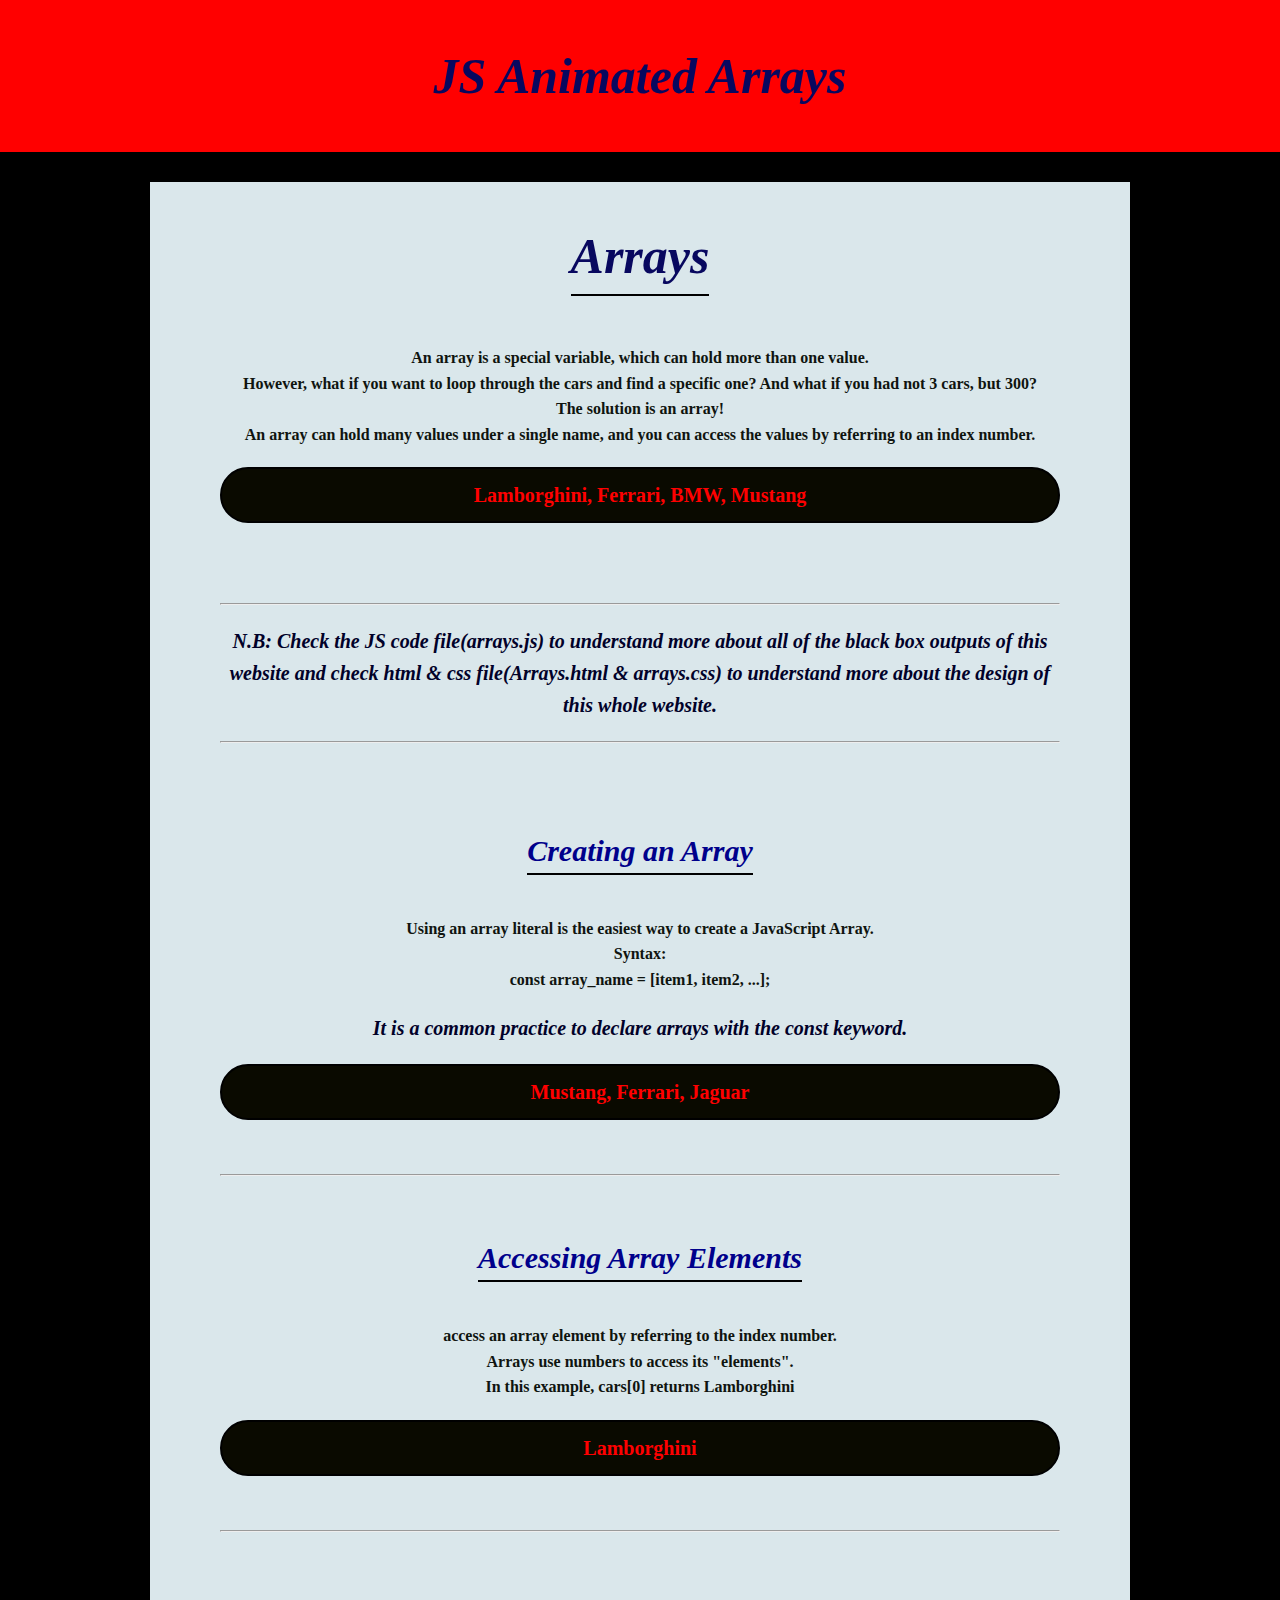
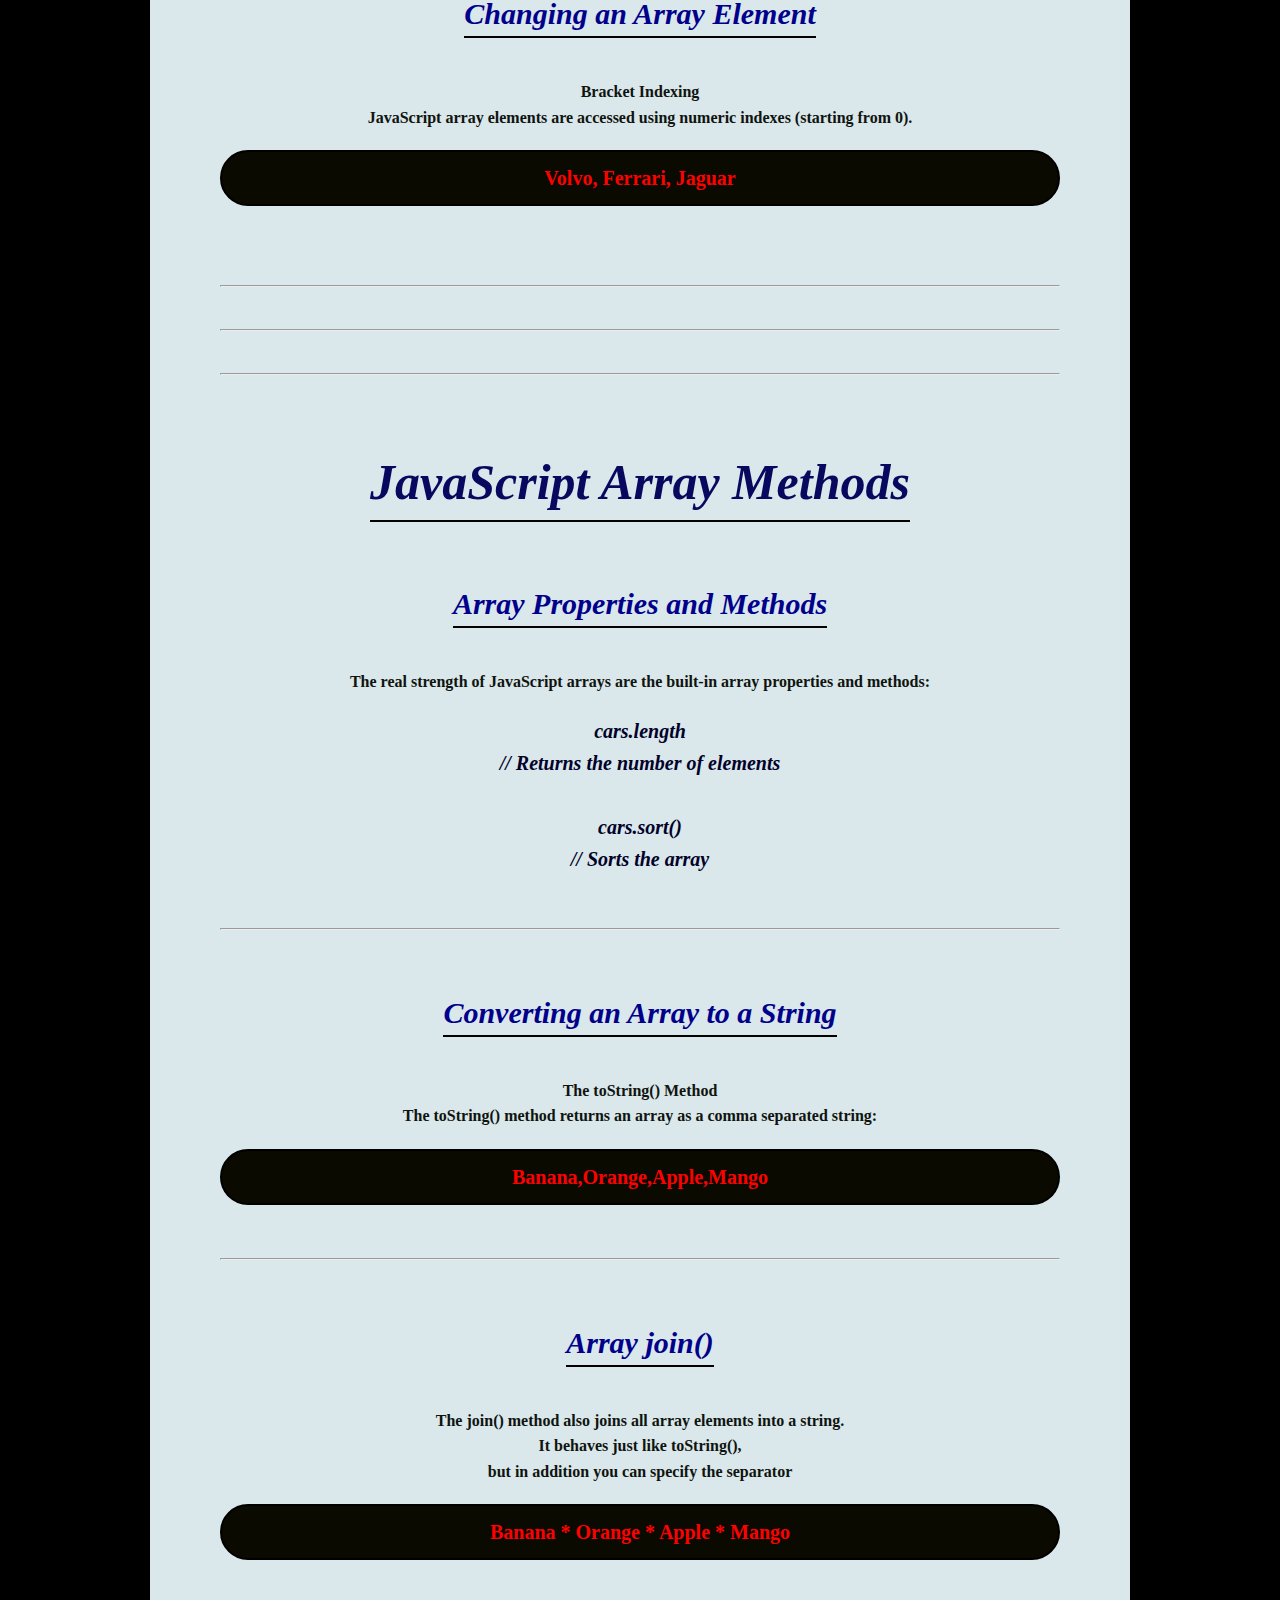
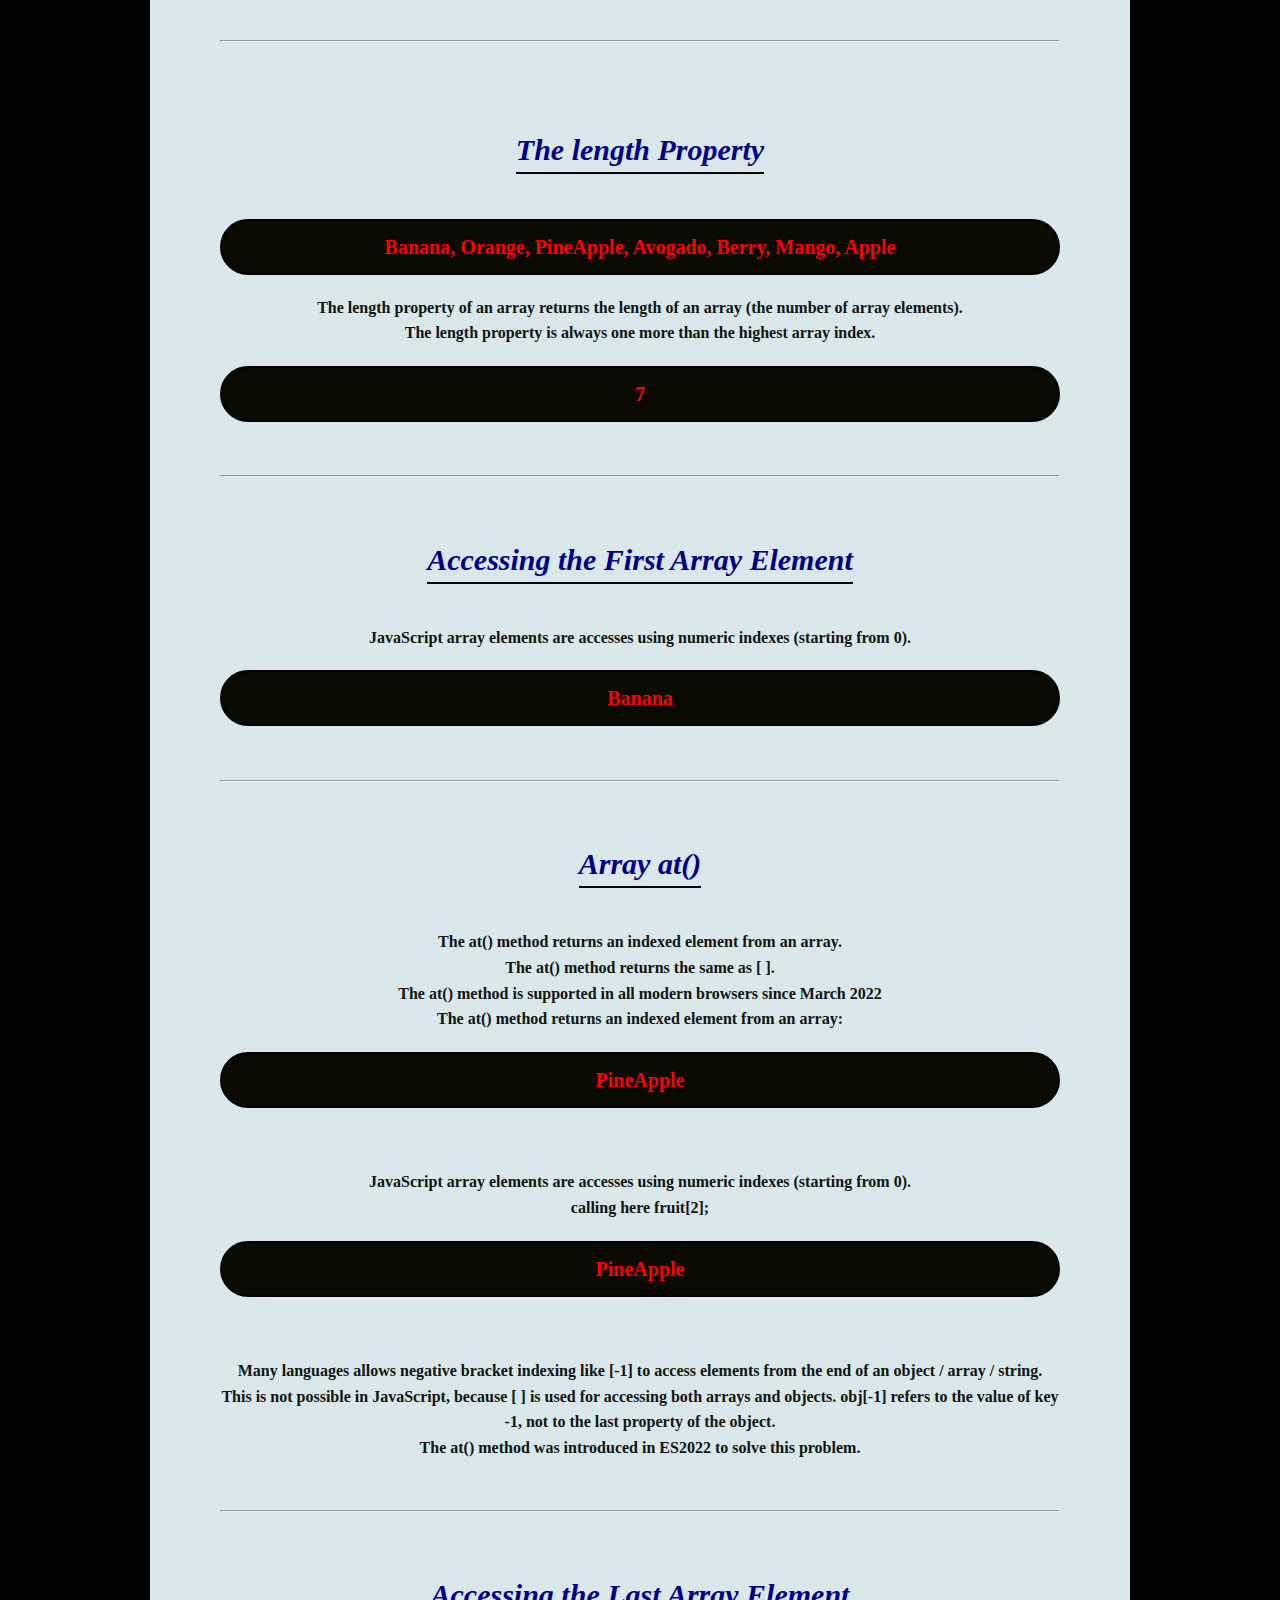
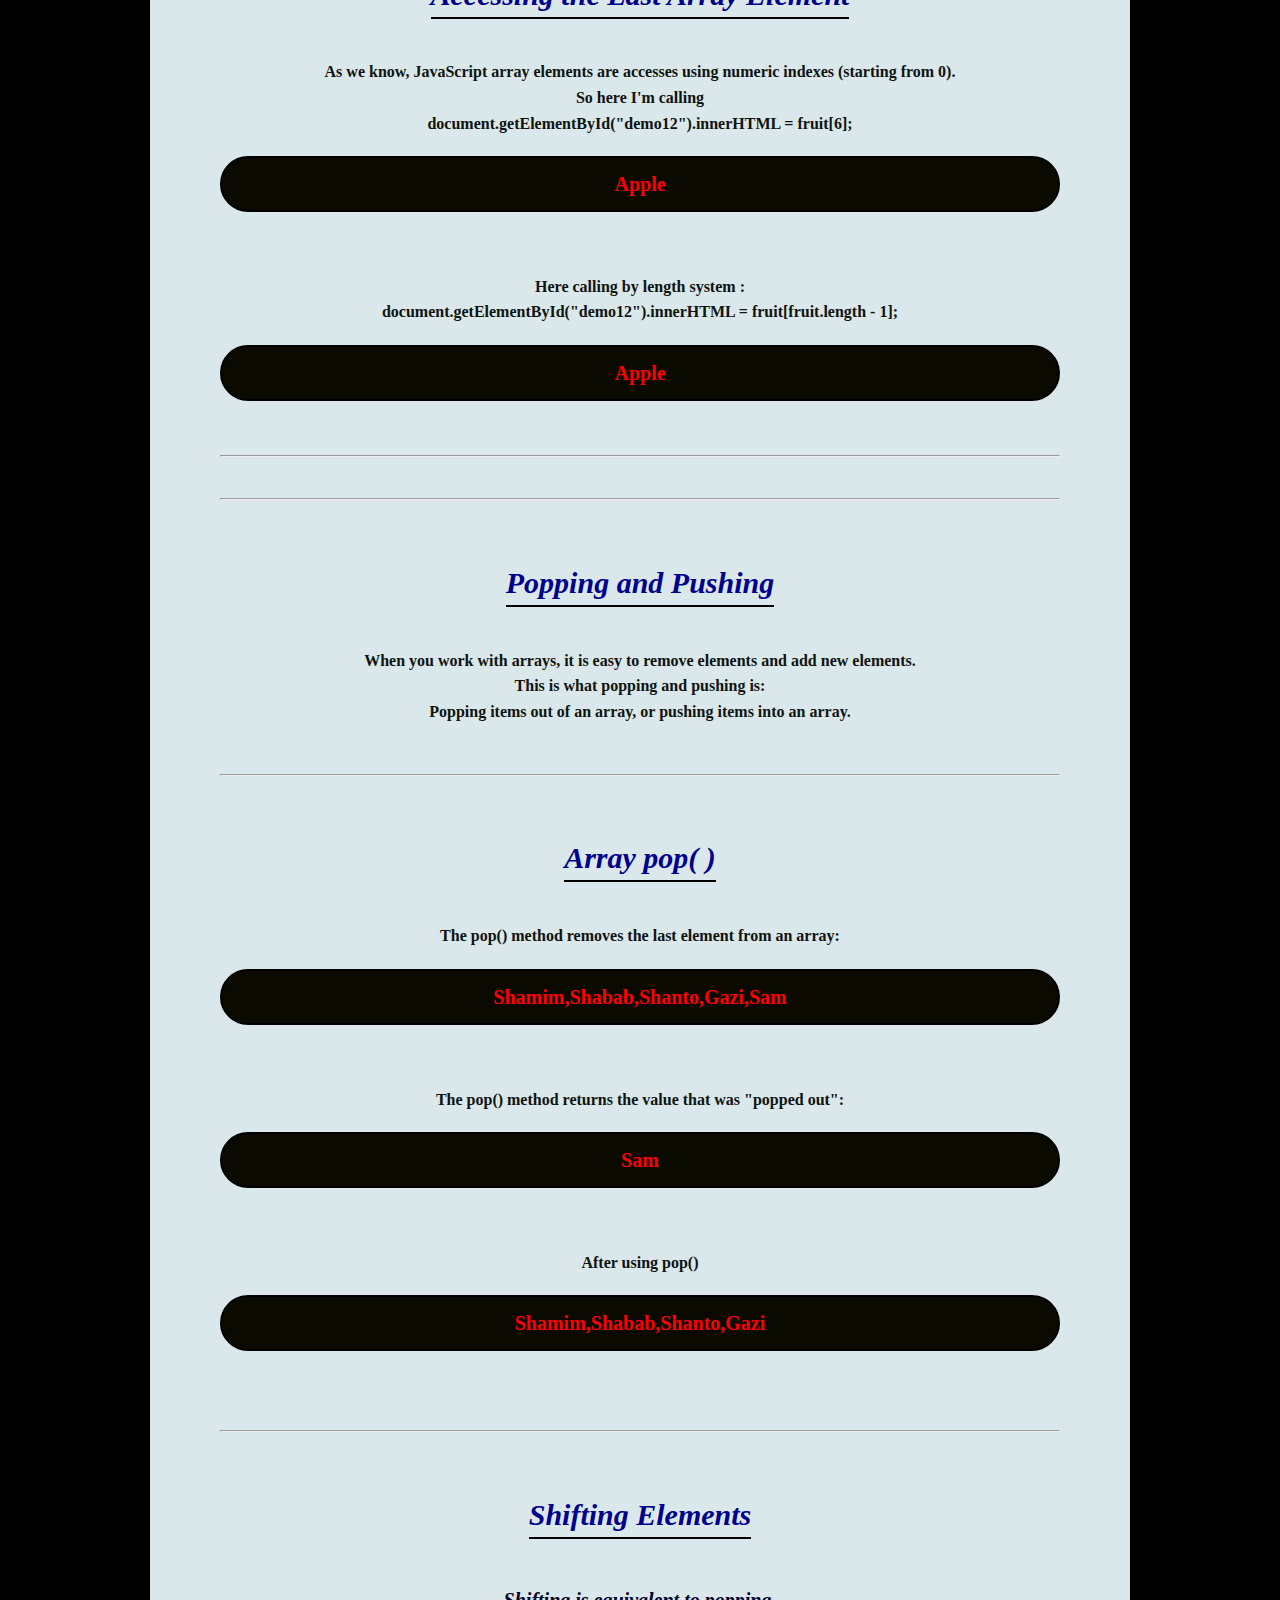
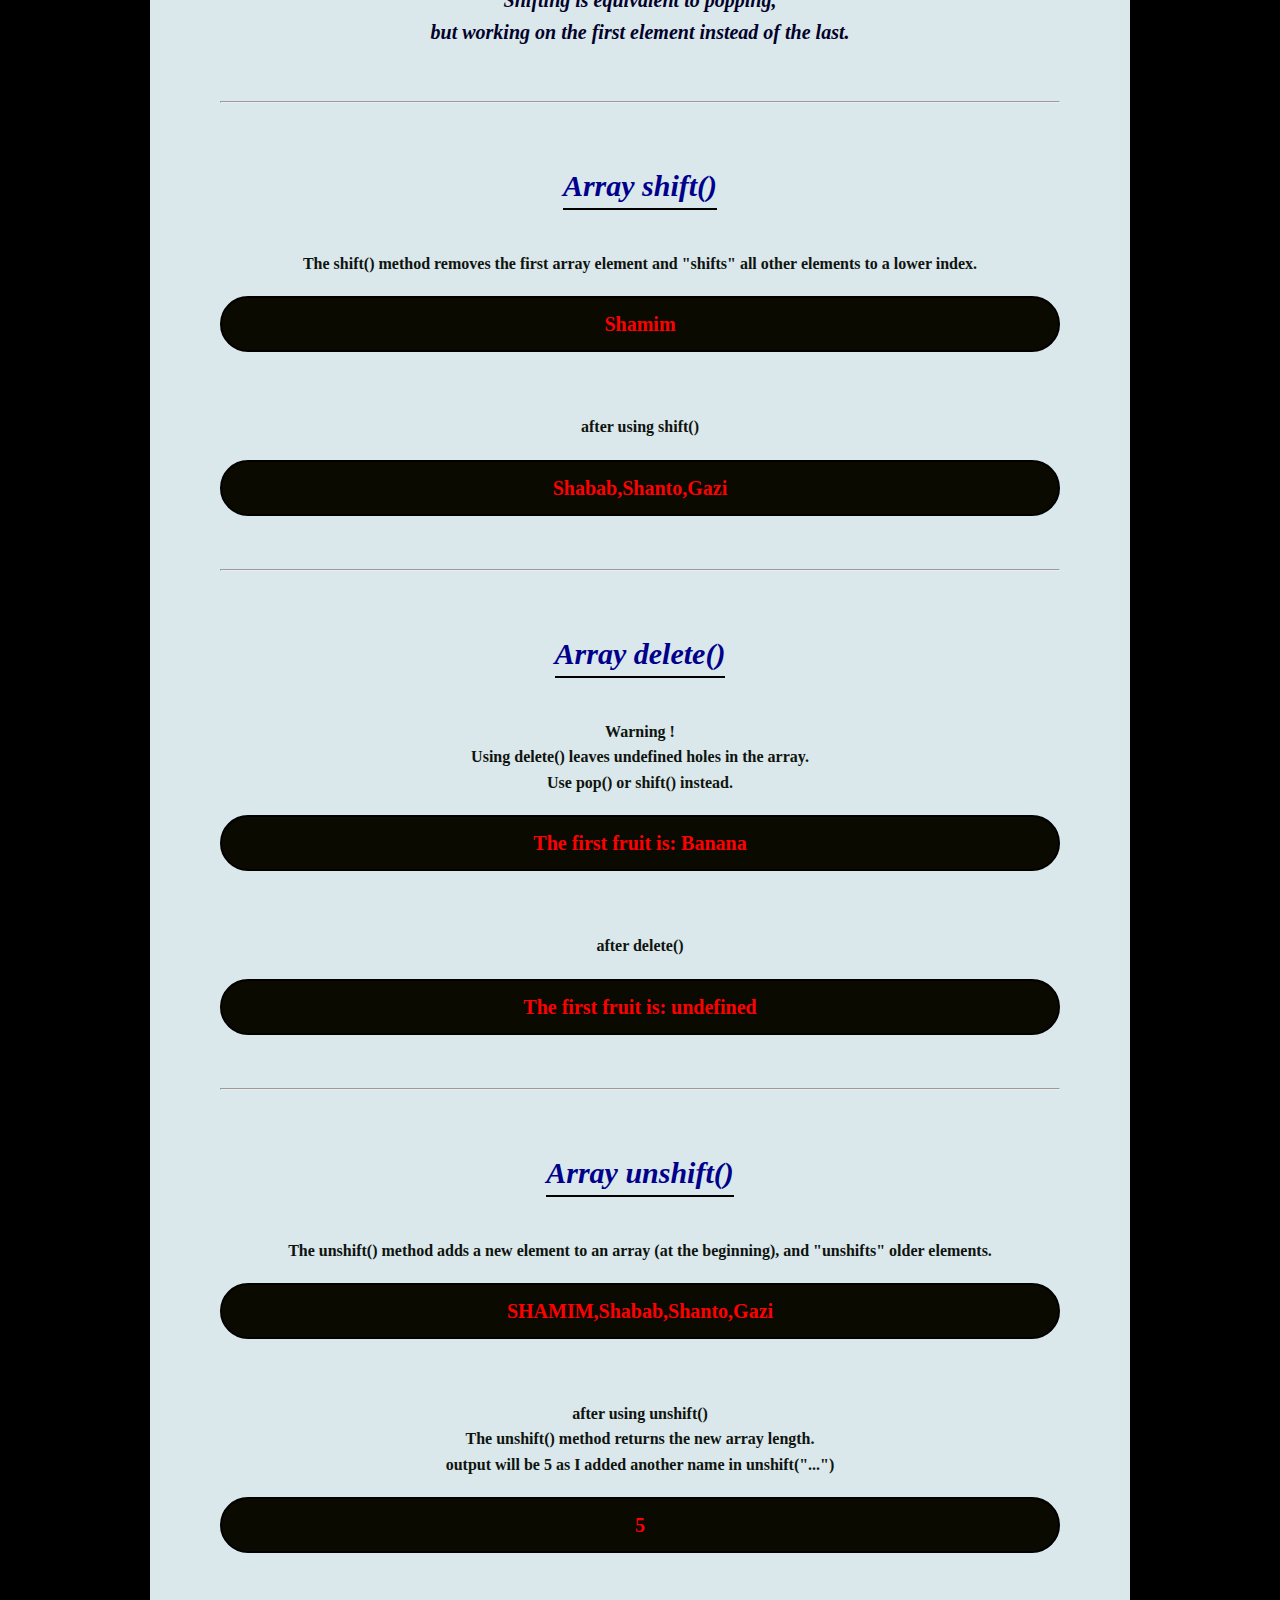
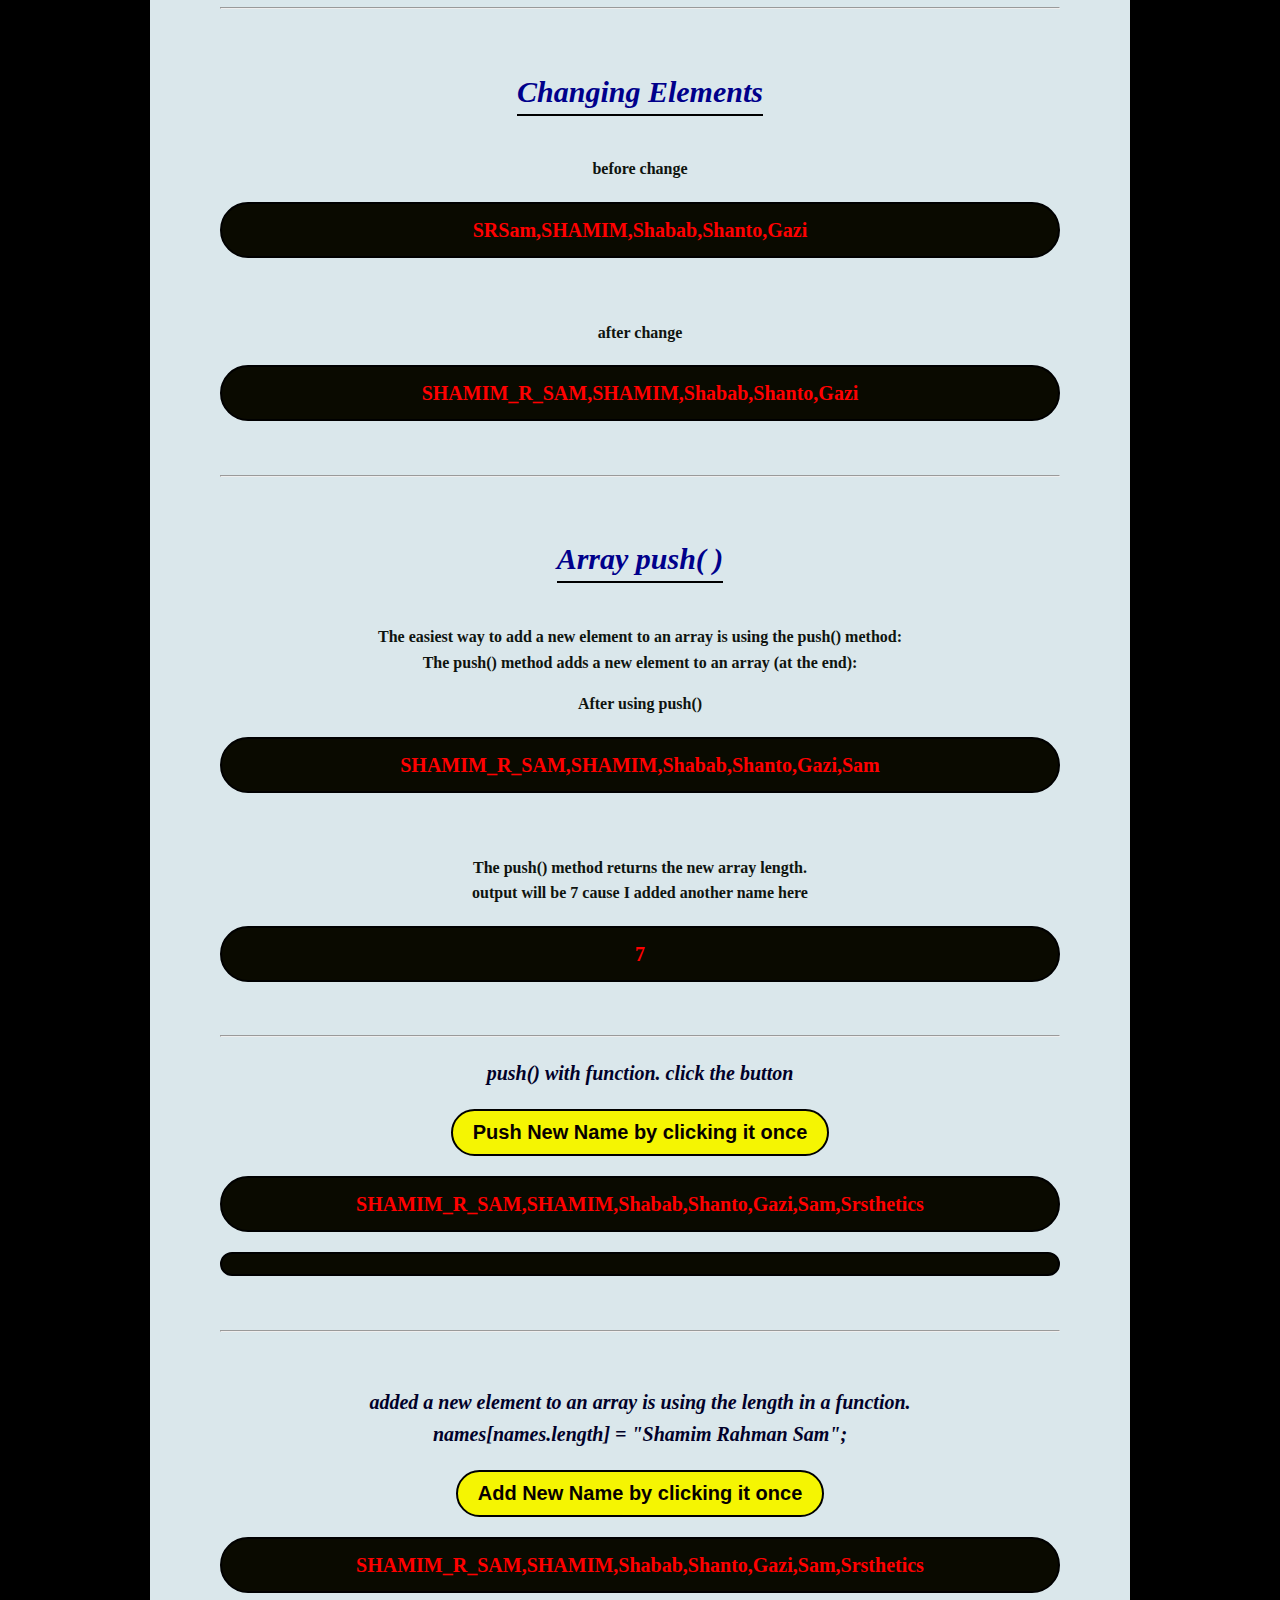
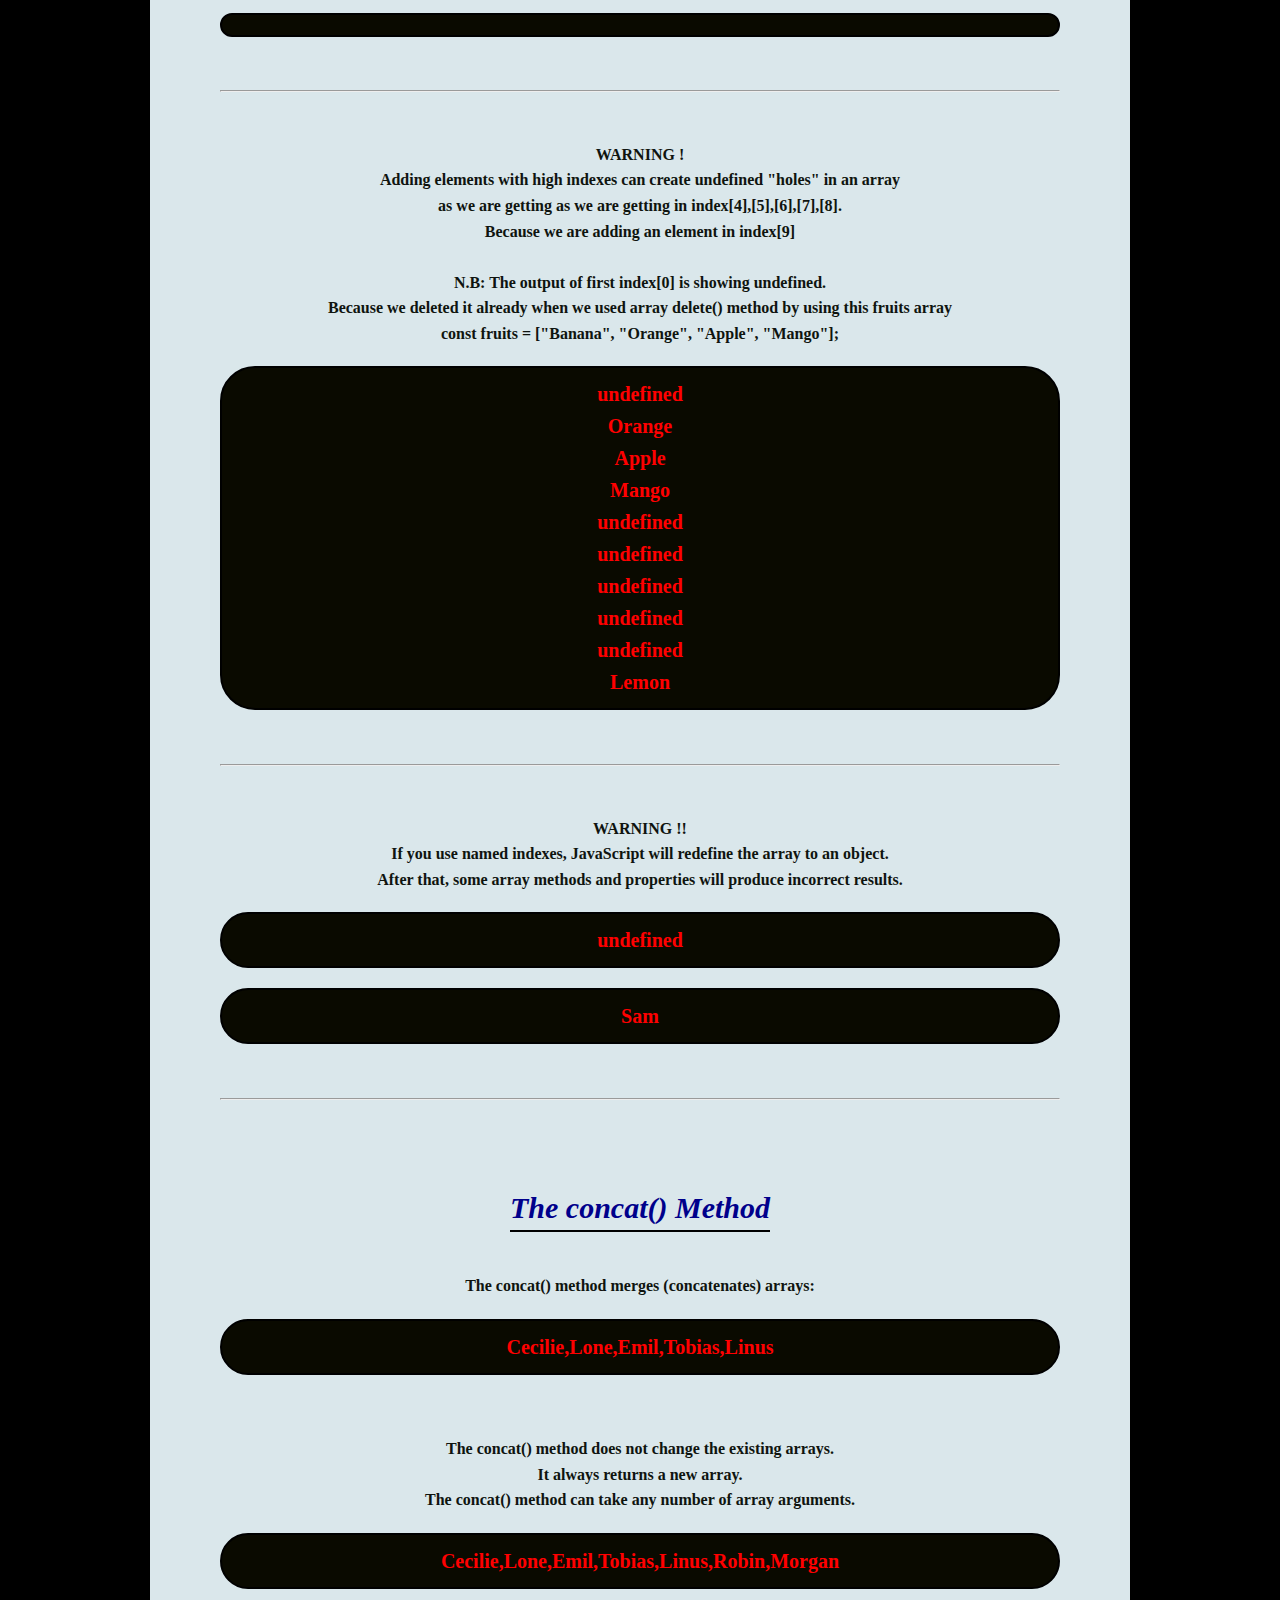
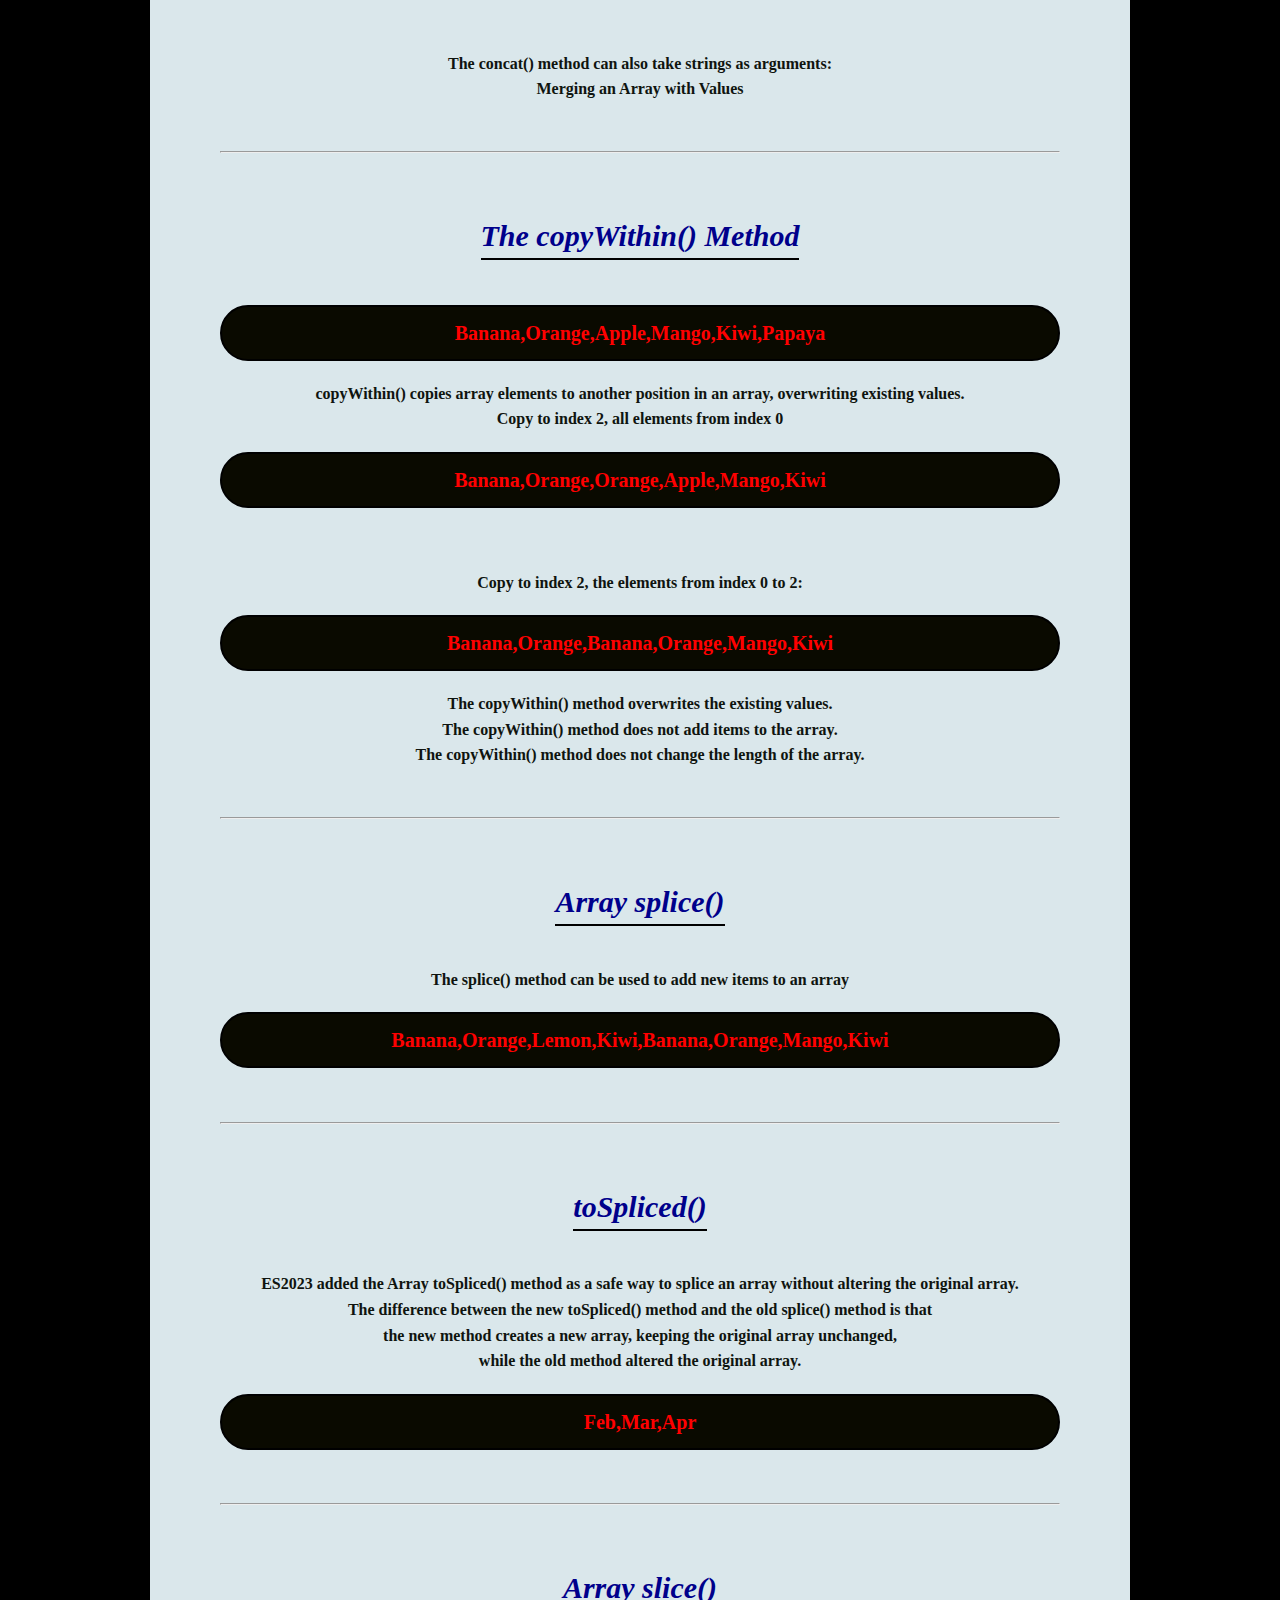
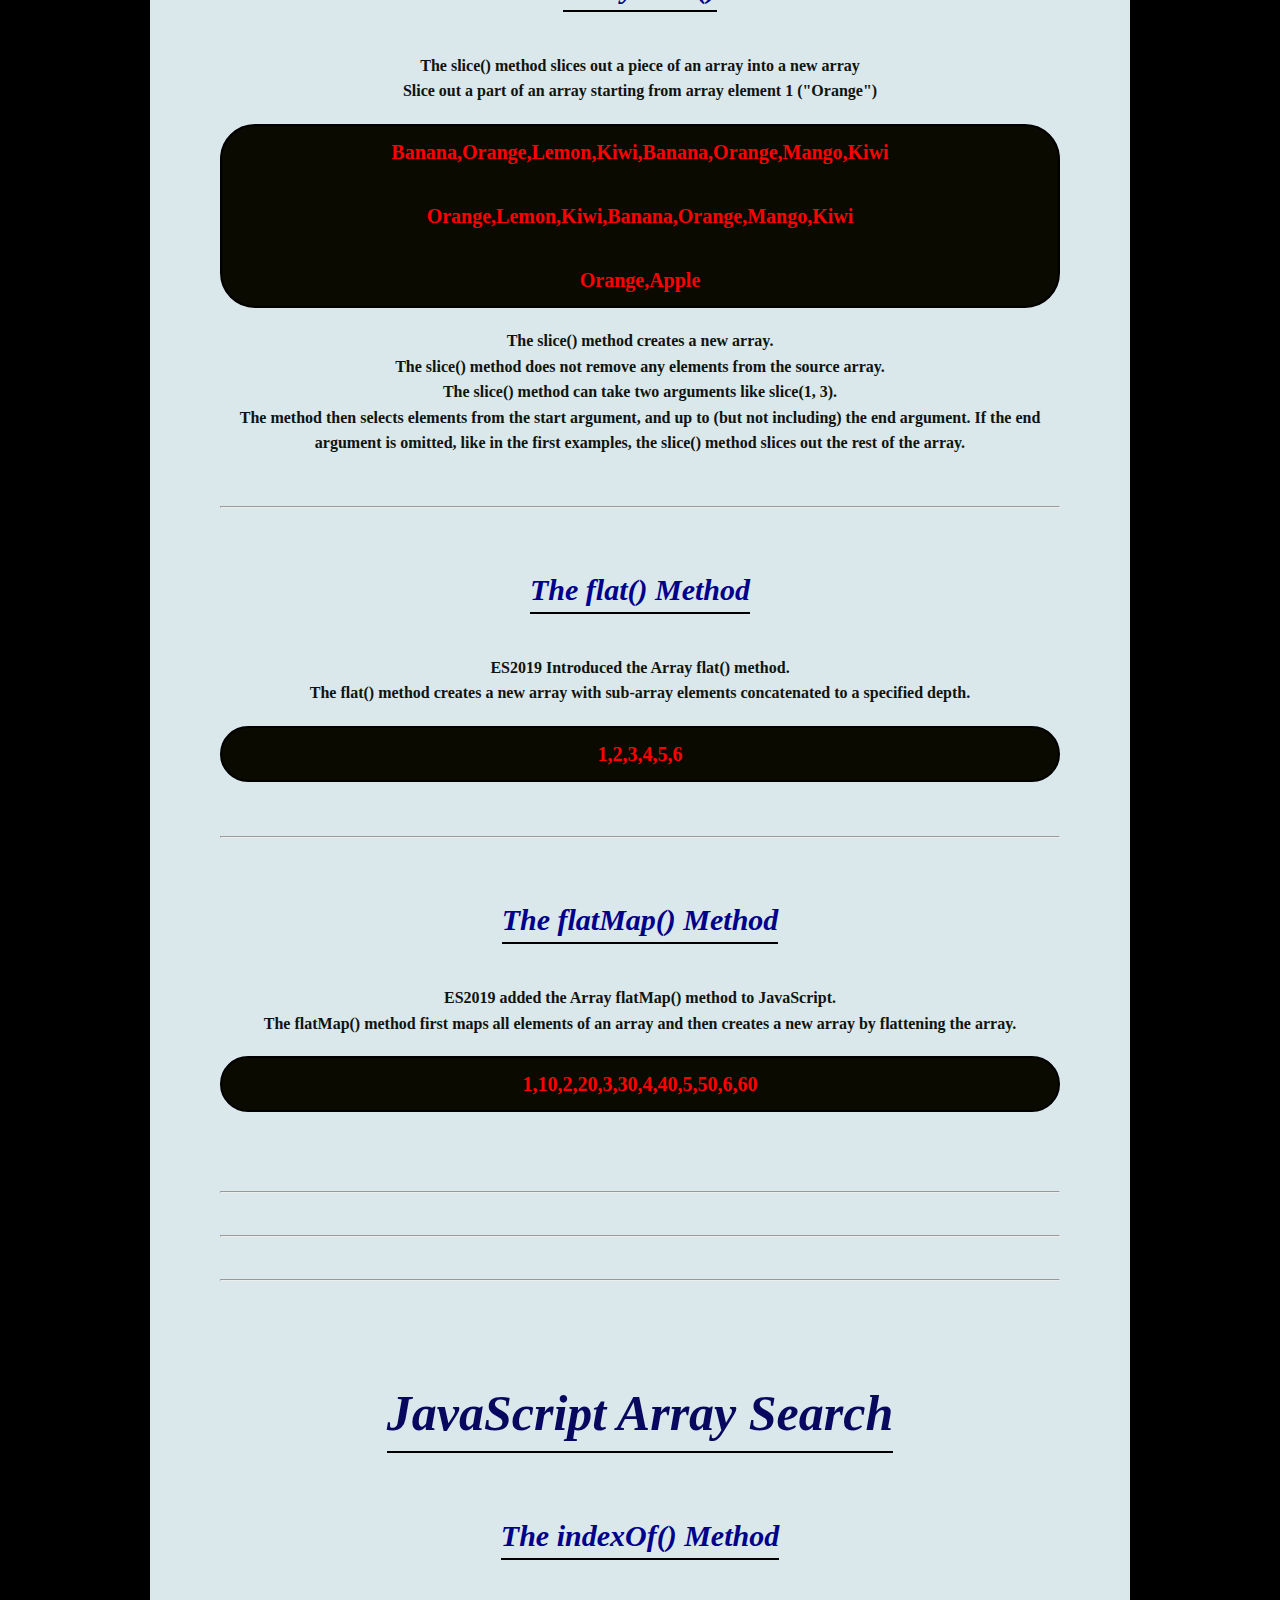
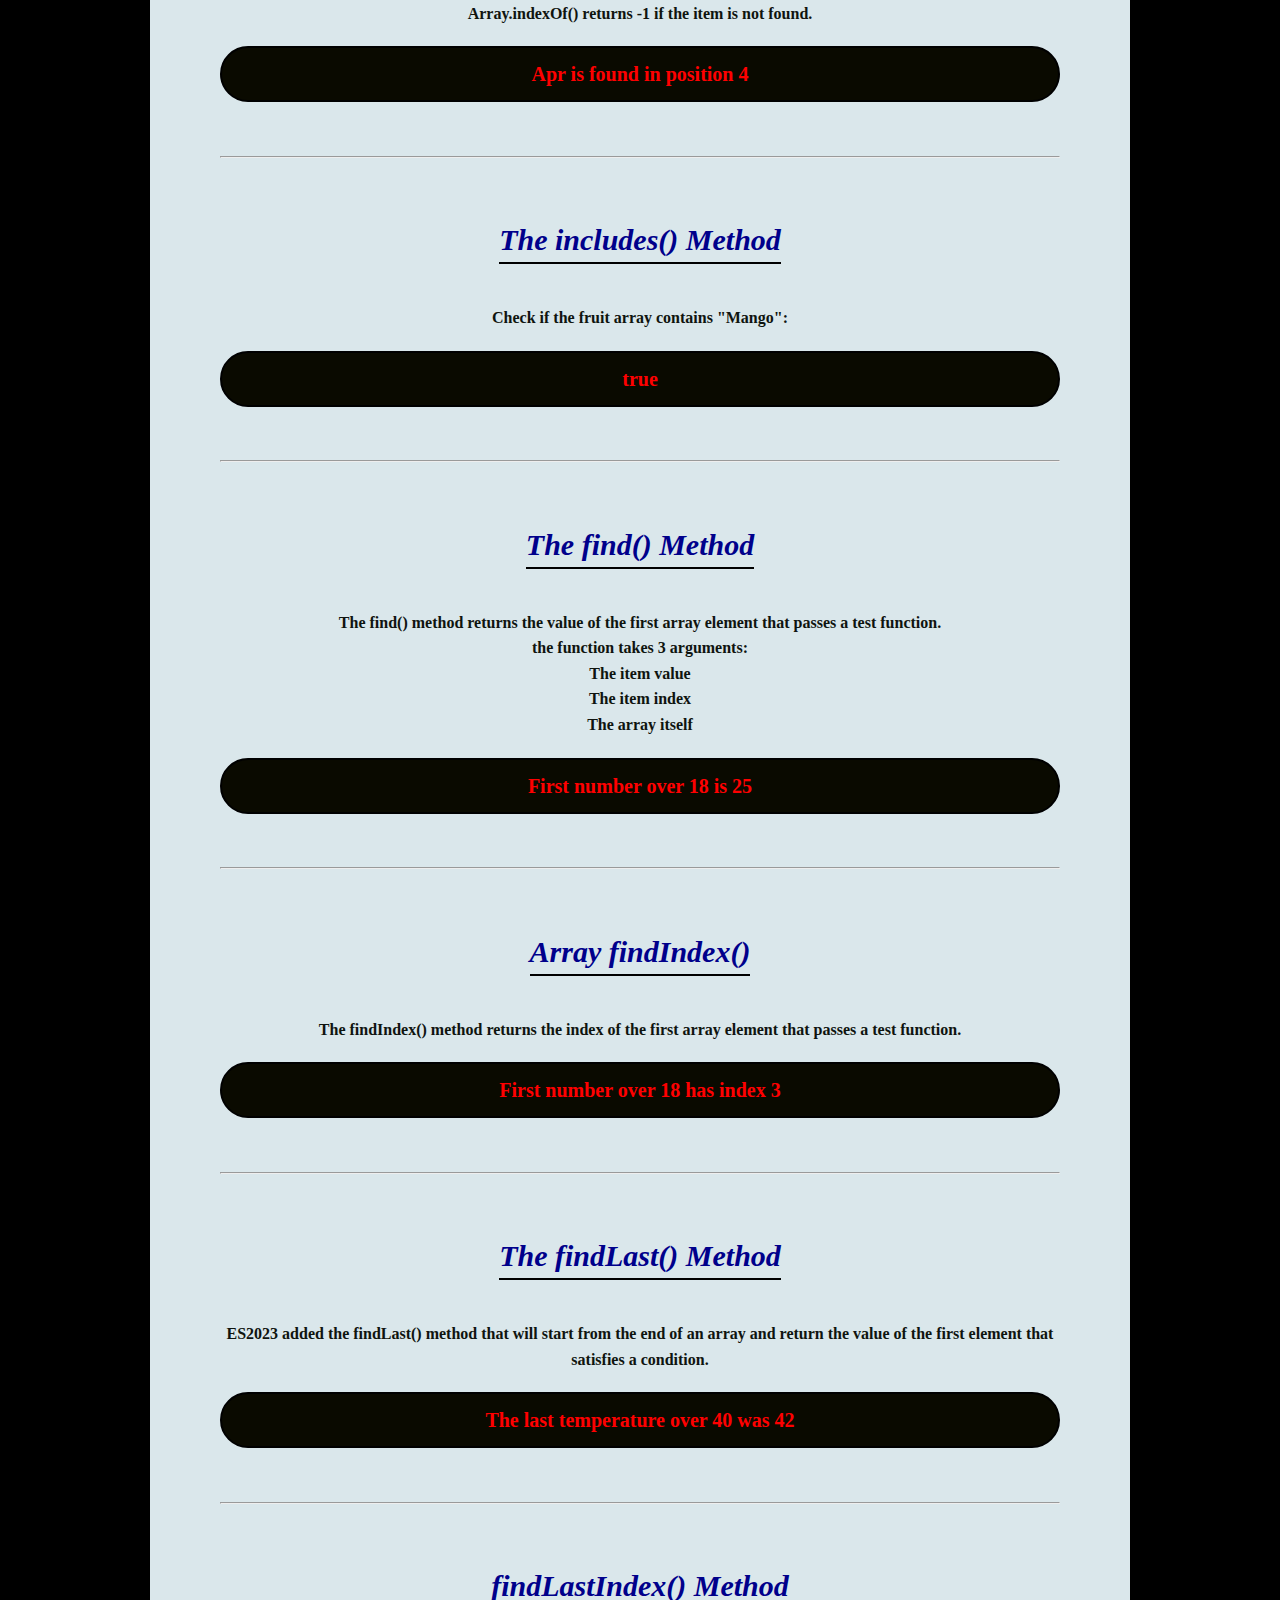
==== arrays.html @ 94547c5e "Animated Arrays." ====
<!DOCTYPE html>
<html lang="en">
  <head>
    <meta charset="UTF-8" />
    <meta name="viewport" content="width=device-width, initial-scale=1.0" />
    <title>JS Animated Arrays by SRS</title>
    <link rel="stylesheet" href="/arrays.css" />
    <script src="/arrays.js" defer></script>
    <!--                        The reason your script might not run 
                                without the defer attribute 
                                is due to the way the browser processes HTML and JavaScript. 
                                When the browser encounters a <script> tag, 
                                it pauses the parsing of the HTML to fetch and execute the script. 
                                If the script tries to access elements that haven't been parsed yet, 
                                such as document.getElementById("demo1"), it will fail 
                                because those elements don't exist in the DOM at that moment.-->
  </head>
  <body>
    <header>
      <h1>JS Animated Arrays</h1>
    </header>
    <main class="container">
      <h1 class="underline-heading">Arrays</h1>
      <p>
        An array is a special variable, which can hold more than one value.<br />
        However, what if you want to loop through the cars and find a specific
        one? And what if you had not 3 cars, but 300? <br />
        The solution is an array! <br />
        An array can hold many values under a single name, and you can access
        the values by referring to an index number.
      </p>
      <p id="demo1" class="style"></p>
      <br />
      <br />
      <hr />
      <h3>
        <em
          >N.B: Check the JS code file(arrays.js) to understand more about all
          of the black box outputs of this website and check html & css
          file(Arrays.html & arrays.css) to understand more about the design of
          this whole website.
        </em>
      </h3>
      <hr />
      <br />
      <br />

      <h2 class="underline-heading">Creating an Array</h2>
      <p>
        Using an array literal is the easiest way to create a JavaScript
        Array.<br />
        Syntax:<br />
        const array_name = [item1, item2, ...]; <br />
      </p>
      <h3>It is a common practice to declare arrays with the const keyword.</h3>
      <p id="demo2" class="style"></p>

      <br />
      <hr />
      <br />

      <h2 class="underline-heading">Accessing Array Elements</h2>
      <p>
        access an array element by referring to the index number.<br />
        Arrays use numbers to access its "elements".<br />
        In this example, cars[0] returns Lamborghini
      </p>
      <p id="demo4" class="style"></p>

      <br />
      <hr />
      <br />

      <h2 class="underline-heading">Changing an Array Element</h2>
      <p>
        Bracket Indexing<br />
        JavaScript array elements are accessed using numeric indexes (starting
        from 0).
      </p>
      <p id="demo5" class="style"></p>

      <br />
      <br />
      <hr />
      <br />
      <hr />
      <br />
      <hr />
      <br />

      <h1 class="underline-heading">JavaScript Array Methods</h1>
      <br />
      <h2 class="underline-heading">Array Properties and Methods</h2>
      <p>
        The real strength of JavaScript arrays are the built-in array properties
        and methods:
      </p>
      <h3>
        cars.length <br />
        // Returns the number of elements <br />
        <br />
        cars.sort() <br />
        // Sorts the array
      </h3>

      <br />
      <hr />
      <br />

      <h2 class="underline-heading">Converting an Array to a String</h2>
      <p>
        The toString() Method<br />
        The toString() method returns an array as a comma separated string:
      </p>
      <p id="demo6" class="style"></p>

      <br />
      <hr />
      <br />

      <h2 class="underline-heading">Array join()</h2>
      <p>
        The join() method also joins all array elements into a string.
        <br />
        It behaves just like toString(),<br />
        but in addition you can specify the separator
      </p>
      <p id="demo28" class="style"></p>

      <br />
      <br />
      <hr />
      <br />
      <br />

      <h2 class="underline-heading">The length Property</h2>
      <p id="demo9" class="style"></p>
      <p>
        The length property of an array returns the length of an array (the
        number of array elements).<br />
        The length property is always one more than the highest array index.
      </p>
      <p id="demo10" class="style"></p>

      <br />
      <hr />
      <br />

      <h2 class="underline-heading">Accessing the First Array Element</h2>
      <p>
        JavaScript array elements are accesses using numeric indexes (starting
        from 0).
      </p>
      <p id="demo11" class="style"></p>

      <br />
      <hr />
      <br />

      <h2 class="underline-heading">Array at()</h2>
      <p>
        The at() method returns an indexed element from an array.<br />
        The at() method returns the same as [ ]. <br />
        The at() method is supported in all modern browsers since March 2022
        <br />The at() method returns an indexed element from an array:
      </p>
      <p id="demo27" class="style"></p>

      <br />

      <p>
        JavaScript array elements are accesses using numeric indexes (starting
        from 0). <br />
        calling here fruit[2];
      </p>
      <p id="demo26" class="style"></p>

      <br />
      <p>
        Many languages allows negative bracket indexing like [-1] to access
        elements from the end of an object / array / string.

        <br />This is not possible in JavaScript, because [ ] is used for
        accessing both arrays and objects. obj[-1] refers to the value of key
        -1, not to the last property of the object.

        <br />The at() method was introduced in ES2022 to solve this problem.
      </p>

      <br />
      <hr />
      <br />

      <h2 class="underline-heading">Accessing the Last Array Element</h2>
      <p>
        As we know, JavaScript array elements are accesses using numeric indexes
        (starting from 0). <br />
        So here I'm calling <br />
        document.getElementById("demo12").innerHTML = fruit[6];
      </p>
      <p id="demo12" class="style"></p>

      <br />

      <p>
        Here calling by length system : <br />
        document.getElementById("demo12").innerHTML = fruit[fruit.length - 1];
      </p>
      <p id="demo13" class="style"></p>

      <br />
      <hr />
      <br />
      <hr />
      <br />

      <h2 class="underline-heading">Popping and Pushing</h2>
      <p>
        When you work with arrays, it is easy to remove elements and add new
        elements.
        <br />
        This is what popping and pushing is:
        <br />
        Popping items out of an array, or pushing items into an array.
      </p>

      <br />
      <hr />
      <br />

      <h2 class="underline-heading">Array pop( )</h2>
      <p>The pop() method removes the last element from an array:</p>
      <p id="demo32" class="style"></p>
      <br />
      <p>The pop() method returns the value that was "popped out":</p>
      <p id="demo33" class="style"></p>
      <br />
      <p>After using pop()</p>
      <p id="demo34" class="style"></p>

      <br />

      <br />
      <hr />
      <br />

      <h2 class="underline-heading">Shifting Elements</h2>
      <h3>
        Shifting is equivalent to popping, <br />
        but working on the first element instead of the last.
      </h3>

      <br />
      <hr />
      <br />

      <h2 class="underline-heading">Array shift()</h2>
      <p>
        The shift() method removes the first array element and "shifts" all
        other elements to a lower index.
      </p>
      <p id="demo35" class="style"></p>
      <br />
      <p>after using shift()</p>
      <p id="demo36" class="style"></p>

      <br />
      <hr />
      <br />

      <h2 class="underline-heading">Array delete()</h2>
      <p>
        Warning !<br />
        Using delete() leaves undefined holes in the array.<br />
        Use pop() or shift() instead.
      </p>
      <p id="demo41" class="style"></p>
      <br />
      <p>after delete()</p>
      <p id="demo42" class="style"></p>
      <br />
      <hr />
      <br />

      <h2 class="underline-heading">Array unshift()</h2>
      <p>
        The unshift() method adds a new element to an array (at the beginning),
        and "unshifts" older elements.
      </p>
      <p id="demo37" class="style"></p>
      <br />
      <p>
        after using unshift()<br />The unshift() method returns the new array
        length. <br />output will be 5 as I added another name in unshift("...")
      </p>
      <p id="demo38" class="style"></p>

      <br />
      <hr />
      <br />

      <h2 class="underline-heading">Changing Elements</h2>
      <p>before change</p>
      <p id="demo39" class="style"></p>
      <br />
      <p>after change</p>
      <p id="demo40" class="style"></p>

      <br />
      <hr />
      <br />

      <h2 class="underline-heading">Array push( )</h2>
      <p>
        The easiest way to add a new element to an array is using the push()
        method:
        <br />
        The push() method adds a new element to an array (at the end):
      </p>
      <p>After using push()</p>

      <p id="demo29" class="style"></p>

      <br />

      <p>
        The push() method returns the new array length.<br />
        output will be 7 cause I added another name here
      </p>
      <p id="demo31" class="style"></p>
      <br />
      <hr />

      <h3>push() with function. click the button</h3>

      <button onclick="pushFunction()">
        Push New Name by clicking it once
      </button>
      <p id="demo16" class="style"></p>
      <p id="demo17" class="style"></p>

      <br />
      <hr />
      <br />

      <h3>
        added a new element to an array is using the length in a function.<br />
        names[names.length] = "Shamim Rahman Sam";
      </h3>
      <button onclick="lengthFunction()">
        Add New Name by clicking it once
      </button>
      <p id="demo18" class="style"></p>
      <p id="demo19" class="style"></p>

      <br />
      <hr />
      <br />

      <p>
        WARNING ! <br />
        Adding elements with high indexes can create undefined "holes" in an
        array <br />
        as we are getting as we are getting in index[4],[5],[6],[7],[8].<br />
        Because we are adding an element in index[9]<br /><br />
        N.B: The output of first index[0] is showing undefined. <br />Because we
        deleted it already when we used array delete() method by using this
        fruits array <br />
        const fruits = ["Banana", "Orange", "Apple", "Mango"];
      </p>
      <p id="demo20" class="style"></p>

      <br />
      <hr />
      <br />

      <p>
        WARNING !!<br />
        If you use named indexes, JavaScript will redefine the array to an
        object.<br />
        After that, some array methods and properties will produce incorrect
        results.
      </p>
      <p id="demo200" class="style"></p>
      <p id="demo21" class="style"></p>

      <br />
      <hr />
      <br />
      <br />
      <h2 class="underline-heading">The concat() Method</h2>
      <p>The concat() method merges (concatenates) arrays:</p>
      <p id="demo43" class="style"></p>

      <br />
      <p>
        The concat() method does not change the existing arrays.<br />
        It always returns a new array.
        <br />
        The concat() method can take any number of array arguments.
      </p>
      <p id="demo44" class="style"></p>
      <br />
      <p>
        The concat() method can also take strings as arguments:<br />Merging an
        Array with Values
      </p>

      <br />
      <hr />
      <br />
      <h2 class="underline-heading">The copyWithin() Method</h2>

      <p id="demo45" class="style"></p>
      <p>
        copyWithin() copies array elements to another position in an array,
        overwriting existing values.<br />
        Copy to index 2, all elements from index 0
      </p>
      <p id="demo46" class="style"></p>
      <br />

      <p>Copy to index 2, the elements from index 0 to 2:</p>

      <p id="demo47" class="style"></p>
      <p>
        The copyWithin() method overwrites the existing values.
        <br />
        The copyWithin() method does not add items to the array.
        <br />
        The copyWithin() method does not change the length of the array.
      </p>
      <br />
      <hr />
      <br />
      <h2 class="underline-heading">Array splice()</h2>
      <p>The splice() method can be used to add new items to an array</p>
      <p id="demo50" class="style"></p>

      <br />
      <hr />
      <br />

      <h2 class="underline-heading">toSpliced()</h2>
      <p>
        ES2023 added the Array toSpliced() method as a safe way to splice an
        array without altering the original array.
        <br />
        The difference between the new toSpliced() method and the old splice()
        method is that <br />the new method creates a new array, keeping the
        original array unchanged,<br />
        while the old method altered the original array.
      </p>
      <p id="demo51" class="style"></p>

      <br />
      <hr />
      <br />

      <h2 class="underline-heading">Array slice()</h2>
      <p>
        The slice() method slices out a piece of an array into a new array<br />Slice
        out a part of an array starting from array element 1 ("Orange")
      </p>
      <p id="demo52" class="style"></p>
      <p>
        The slice() method creates a new array.<br />

        The slice() method does not remove any elements from the source array.
        <br />The slice() method can take two arguments like slice(1, 3).
        <br />
        The method then selects elements from the start argument, and up to (but
        not including) the end argument. If the end argument is omitted, like in
        the first examples, the slice() method slices out the rest of the array.
      </p>
      <br />
      <hr />
      <br />

      <h2 class="underline-heading">The flat() Method</h2>
      <p>
        ES2019 Introduced the Array flat() method.<br />
        The flat() method creates a new array with sub-array elements
        concatenated to a specified depth.
      </p>
      <p id="demo48" class="style"></p>

      <br />
      <hr />
      <br />
      <h2 class="underline-heading">The flatMap() Method</h2>
      <p>
        ES2019 added the Array flatMap() method to JavaScript.<br />
        The flatMap() method first maps all elements of an array and then
        creates a new array by flattening the array.
      </p>
      <p id="demo49" class="style"></p>

      <br />
      <br />
      <hr />
      <br />
      <hr />
      <br />
      <hr />
      <br />
      <br />

      <h1 class="underline-heading">JavaScript Array Search</h1>
      <br />

      <h2 class="underline-heading">The indexOf() Method</h2>
      <p>Array.indexOf() returns -1 if the item is not found.</p>
      <p id="demo54" class="style"></p>

      <br />
      <hr />
      <br />

      <h2 class="underline-heading">The includes() Method</h2>
      <p>Check if the fruit array contains "Mango":</p>
      <p id="demo55" class="style"></p>

      <br />
      <hr />
      <br />

      <h2 class="underline-heading">The find() Method</h2>
      <p>
        The find() method returns the value of the first array element that
        passes a test function.<br />the function takes 3 arguments:
        <br />
        The item value<br />
        The item index<br />
        The array itself
      </p>
      <p id="demo56" class="style"></p>

      <br />
      <hr />
      <br />

      <h2 class="underline-heading">Array findIndex()</h2>
      <p>
        The findIndex() method returns the index of the first array element that
        passes a test function.
      </p>
      <p id="demo57" class="style"></p>

      <br />
      <hr />
      <br />

      <h2 class="underline-heading">The findLast() Method</h2>
      <p>
        ES2023 added the findLast() method that will start from the end of an
        array and return the value of the first element that satisfies a
        condition.
      </p>
      <p id="demo58" class="style"></p>

      <br />
      <hr />
      <br />

      <h2 class="underline-heading">findLastIndex() Method</h2>
      <p>
        The findLastIndex() method finds the index of the last element that
        satisfies a condition <br />findLastIndex() is an ES2023 feature.
      </p>
      <p id="demo59" class="style"></p>

      <br />
      <br />
      <br />
      <hr />
      <br />
      <hr />
      <br />
      <hr />
      <br />

      <h1 class="underline-heading">JavaScript Sorting Arrays</h1>
      <br />

      <h2 class="underline-heading">Sorting an Array</h2>
      <p>The sort() method sorts an array alphabetically:</p>
      <p id="demo60" class="style"></p>
      <br />
      <p>After using sort()</p>
      <p id="demo61" class="style"></p>
      <br />
      <p>After using toSorted() Method</p>
      <p id="demo63" class="style"></p>

      <br />
      <hr />
      <br />

      <h2 class="underline-heading">The reverse() Method</h2>
      <p>The reverse() method reverses the elements in an array:</p>
      <p id="demo62" class="style"></p>
      <br />
      <p>After using toReversed() Method</p>
      <p id="demo64" class="style"></p>

      <br />
      <hr />
      <br />

      <h2 class="underline-heading">Numeric Sort</h2>
      <p>
        By default, the sort() function sorts values as strings.
        <br />
        This works well for strings ("Apple" comes before "Banana").
        <br />
        If numbers are sorted as strings, "25" is bigger than "100", because "2"
        is bigger than "1".
        <br />
        Because of this, the sort() method will produce incorrect result when
        sorting numbers.
        <br />
        You can fix this by providing a compare function:
      </p>
      <p id="demo65" class="style"></p>
      <br />
      <p>Sort the array in ascending order:</p>
      <p id="demo66" class="style"></p>

      <br />
      <hr />
      <br />
      <h2 class="underline-heading">Find Min or Max with sort()</h2>
      <p>
        After you have sorted an array, you can use the index to obtain the
        highest and lowest values.
      </p>
      <p id="demo68" class="style"></p>
      <br />

      <br />
      <hr />
      <br />
      <p>Sort the array in descending order:</p>
      <p id="demo67" class="style"></p>

      <br />
      <br />
      <br />
      <hr />
      <br />
      <hr />
      <br />
      <hr />
      <br />

      <h1 class="underline-heading">Array Iteration Methods</h1>
      <br />
      <h2 class="underline-heading">JavaScript Array forEach()</h2>
      <p>
        The forEach() method calls a function (a callback function) once for
        each array element
      </p>
      <p>Call a function once for each array element:</p>
      <p id="demo70" class="style"></p>

      <br />
      <hr />
      <br />

      <h2 class="underline-heading">JavaScript Array map() and flatMap()</h2>
      <p>
        The map() method creates a new array by performing a function on each
        array element.
        <br />
        The map() method does not execute the function for array elements
        without values.
        <br />
        The map() method does not change the original array.
      </p>
      <p>Created a new array by performing a function on each array element:</p>
      <p id="demo71" class="style"></p>
      <br />
      <br />
      <p>
        ES2019 added the Array flatMap() method to JavaScript.
        <br />
        The flatMap() method first maps all elements of an array and then
        creates a new array by flattening the array.
      </p>
      <p id="demo72" class="style"></p>

      <br />
      <hr />
      <br />
      <h2 class="underline-heading">Array filter() and Array reduce()</h2>
      <p>
        The filter() method creates a new array with array elements that pass a
        test.
      </p>
      <p id="demo73" class="style"></p>
      <br />

      <p>
        The reduce() method runs a function on each array element to produce
        (reduce it to) a single value.
        <br />
        The reduce() method works from left-to-right in the array. See also
        reduceRight().
        <br />
        The reduce() method does not reduce the original array.
      </p>
      <p id="demo74" class="style"></p>

      <br />
      <hr />
      <br />

      <h2 class="underline-heading">Array every()</h2>
      <p>The every() method checks if all array values pass a test.</p>
      <p id="demo75" class="style"></p>

      <br />
      <hr />
      <br />

      <h2 class="underline-heading">Array some()</h2>
      <p>The some() method checks if some array values pass a test:</p>
      <p id="demo76" class="style"></p>

      <br />
      <hr />
      <br />

      <h2 class="underline-heading">Array keys()</h2>
      <p>
        The Array.keys() method returns an Array Iterator object with the keys
        of an array.<br />Return an Array Iterator object with the keys of the
        array
      </p>
      <p id="demo77" class="style"></p>

      <br />
      <hr />
      <br />

      <h2 class="underline-heading">The entries() method</h2>
      <p>
        The entries() method returns an Array Iterator object with key/value
        pairs:
      </p>
      <p id="demo78" class="style"></p>

      <br />
      <hr />
      <br />

      <h2 class="underline-heading">The with() method</h2>
      <p>
        ES2023 added the Array with() method as a safe way to update elements in
        an array without altering the original array.
      </p>
      <p id="demo79" class="style"></p>
      <br />

      <br />
      <hr />
      <br />

      <h2 class="underline-heading">The Array Spread (...)</h2>
      <p>
        The ... operator expands an iterable (like an array) into more
        elements<br />
        The "spread" operator spreads elements of iterable objects:
      </p>

      <p id="demo777" class="style"></p>

      <br />
      <br />
      <br />
      <hr />
      <br />
      <hr />
      <br />
      <hr />
      <br />

      <h1 class="underline-heading">JavaScript Array Const</h1>
      <br />
      <p>
        In 2015(ES6), JavaScript introduced an important new keyword: const. It
        has become a common practice to declare arrays using const.
        <br />
        An array declared with const cannot be reassigned:<br />
        const cars = ["Saab", "Volvo", "BMW"];<br />
        cars = ["Toyota", "Volvo", "Audi"]; // ERROR<br />
        <br />
        The keyword const is a little misleading.
        <br />
        It does NOT define a constant array. It defines a constant reference to
        an array.
        <br />
        Because of this, we can still change the elements of a constant array.
        <br />Elements Can be Reassigned<br />
        JavaScript const variables must be assigned a value when they are
        declared:
        <br />
        Meaning: An array declared with const must be initialized when it is
        declared.
        <br />
        Using const without initializing the array is a syntax error
        <br />Arrays declared with var can be initialized at any time.<br />
        An array declared with const has Block Scope.
        <br />
        An array declared in a block is not the same as an array declared
        outside the block<br />An array declared with var does not have block
        scope <br /><br />
        Redeclaring an array declared with var is allowed anywhere in a
        program<br />
        var cars = ["Volvo", "BMW"]; // Allowed<br />
        var cars = ["Toyota", "BMW"]; // Allowed<br />
        cars = ["Volvo", "Saab"]; // Allowed<br />

        <br /><br /><br />

        Redeclaring or reassigning an array to const, in the same scope, or in
        the same block, is not allowed<br />
        var cars = ["Volvo", "BMW"]; // Allowed<br />
        const cars = ["Volvo", "BMW"]; // Not allowed<br />
        {<br />
        var cars = ["Volvo", "BMW"]; // Allowed<br />
        const cars = ["Volvo", "BMW"]; // Not allowed<br />
        }

        <br /><br /><br />

        Redeclaring or reassigning an existing const array, in the same scope,
        or in the same block, is not allowed<br />
        const cars = ["Volvo", "BMW"]; // Allowed<br />
        const cars = ["Volvo", "BMW"]; // Not allowed<br />
        var cars = ["Volvo", "BMW"]; // Not allowed<br />
        cars = ["Volvo", "BMW"]; // Not allowed<br />

        { <br />const cars = ["Volvo", "BMW"]; // Allowed<br />
        const cars = ["Volvo", "BMW"]; // Not allowed<br />
        var cars = ["Volvo", "BMW"]; // Not allowed<br />
        cars = ["Volvo", "BMW"]; // Not allowed<br />
        }
        <br />
        <br />
        <br />
        Redeclaring an array with const, in another scope, or in another block,
        is allowed
        <br />
        const cars = ["Volvo", "BMW"]; // Allowed<br />
        { const cars = ["Volvo", "BMW"]; // Allowed } <br />
        { const cars = ["Volvo", "BMW"]; // Allowed } <br />
      </p>

      <br />
      <br />
      <br />
      <hr />
      <br />
      <hr />
      <br />
      <hr />
      <br />

      <h2 class="underline-heading">Looping Array Elements</h2>
      <p>One way to loop through an array, is using a for loop:</p>
      <p id="demo14" class="style"></p>
      <br />
      <hr />
      <br />
      <p>We can also use the Array.forEach() function</p>
      <p id="demo15" class="style"></p>

      <br />
      <br />
      <hr />
      <br />
      <hr />
      <br />
      <hr />
      <br />

      <h2 class="underline-heading">Arrays are Objects</h2>
      <p>
        Arrays are a special type of objects. The typeof operator in JavaScript
        returns "object" for arrays.<br />
        But, JavaScript arrays are best described as arrays.<br />
        Arrays use numbers to access its "elements". In this example, person[2]
        returns Sam
      </p>
      <p id="demo7" class="style"></p>

      <br />

      <h3>Objects use names to access its "members".</h3>
      <p>In this example, person.firstName returns Shamim</p>
      <p id="demo8" class="style"></p>

      <br />
      <hr />
      <br />

      <h2 class="underline-heading">
        How to Recognize an Array (typeof operator)
      </h2>
      <p>
        A common question is: How do I know if a variable is an array?
        <br />
        The problem is that the JavaScript operator typeof returns "object":<br />
        The typeof operator returns object because a JavaScript array is an
        object.
      </p>
      <p id="demo22" class="style"></p>
      <br />
      <p>
        Solution 1: <br />
        To solve this problem ECMAScript 5 (JavaScript 2009) defined a new
        method <br />Array.isArray()
      </p>
      <p id="demo23" class="style"></p>
      <br />
      <p>
        Solution 2:<br />
        The instanceof operator returns true if an object is created by a given
        constructor:
      </p>
      <p id="demo24" class="style"></p>

      <br />
      <hr />
      <br />

      <h2 class="underline-heading">Array Elements Can Be Objects</h2>
      <p>
        JavaScript variables can be objects. Arrays are special kinds of
        objects.
        <br />
        Because of this, you can have variables of different types in the same
        Array.
        <br />
        You can have objects in an Array. You can have functions in an Array.
        You can have arrays in an Array:<br />
      </p>
      <h3>
        myArray[0] = Date.now; <br />
        myArray[1] = myFunction; <br />
        myArray[2] = myCars;
      </h3>

      <br />
      <hr />
      <br />

      <h2 class="underline-heading">
        The Difference Between Arrays and Objects
      </h2>
      <p>
        In JavaScript, arrays use numbered indexes. <br />
        In JavaScript, objects use named indexes. <br />
        Arrays are a special kind of objects, with numbered indexes.
      </p>

      <br />
      <hr />
      <br />

      <h2 class="underline-heading">When to Use Arrays. When to use Objects</h2>
      <p>
        JavaScript does not support associative arrays.<br />
        You should use objects when you want the element names to be strings
        (text).<br />
        You should use arrays when you want the element names to be numbers.
      </p>

      <br />
      <hr />
      <br />

      <h2 class="underline-heading">JavaScript new Array()</h2>
      <p>
        JavaScript has a built-in array constructor new Array().
        <br />
        But you can safely use [ ] instead.
        <br />
        These two different statements both create a new empty array named
        points:
        <br />
        const points = new Array();
        <br />
        const points = [ ];
      </p>
      <br />

      <h3>There is no need to use new Array().</h3>
      <br />
      <p>
        For simplicity, readability and execution speed, use the array literal
        method.
      </p>
      <p id="demo3" class="style"></p>

      <br />
      <br />
      <hr />
      <br />
      <hr />
      <br />
      <hr />
      <br />

      <h2 class="underline-heading">Nested Arrays and Objects</h2>
      <p>
        Values in objects can be arrays, and values in arrays can be objects:
      </p>
      <p id="demo25" class="style"></p>

      <br />
      <br />
      <hr />
      <hr />
      <hr />
      <br />
      <br />
    </main>

    <footer>
      All rights Reserved. <br />
      Copyright &copy; 2024 <br />
      Shamim Rahman Sam SRS <br />
    </footer>

    <script>
      window.alert("JS ARRAY Manipulation by SHAMIM RAHMAN SAM (SRS)");
    </script>
  </body>
</html>
---- arrays.css ----
html,
body {
  background-color: #000000;
  margin: 0;
  padding: 0;
  justify-content: center;
  align-items: center;
}

main {
  background-color: #dae7eb;
  margin: 30px 150px;
  padding: 0px 70px;
  line-height: 1.6;
  display: block;
  justify-content: center;
  align-items: center;
}

header,
footer {
  width: 100%;
  background-color: #ff0000;
  color: rgb(0, 0, 0);
  text-align: center;
  line-height: 1.5;
  font-weight: bold;
  font-style: italic;
}

header {
  padding: 5px 0;
}

footer {
  padding: 20px 0;
}

.container {
  text-align: center;
}

h1,
h2,
h3 {
  text-align: center;
  font-weight: bold;
  font-style: italic;
  transition: color 0.3s ease, transform 0.3s ease;
}

h1 {
  color: #08085f;
  font-size: 50px;
}

h2 {
  color: darkblue;
  font-size: 30px;
}

h3 {
  color: #010129;
  font-size: 20px;
}

h1:hover,
h2:hover,
h3:hover {
  color: rgb(3, 3, 3);
  transform: scale(1.05);
}

p {
  color: #0f140f;
  font-weight: bold;
  transition: color 0.3s ease, transform 0.3s ease;
}

p:hover {
  color: red;
  transform: scale(1.05);
}

.style {
  color: red;
  font-size: 20px;
  font-weight: bold;
  background-color: #0a0a00;
  padding: 10px;
  border: 2px solid black;
  border-radius: 35px;
  transition: background-color 0.3s ease, color 0.3s ease, transform 0.3s ease;
}

.style:hover {
  background-color: red;
  color: #ffffff;
  transform: scale(1.05);
}

button {
  color: #070000;
  background-color: #f5f502;
  font-size: 20px;
  font-weight: bold;
  padding: 10px 20px;
  border: 2px solid black;
  border-radius: 35px;
  transition: background-color 0.3s ease, transform 0.3s ease;
}

button:hover {
  background-color: #1c5d99;
  transform: scale(1.05);
}

.underline-heading {
  position: relative;
  display: inline-block;
}

.underline-heading::after {
  content: "";
  position: absolute;
  width: 100%;
  height: 2px;
  background-color: black;
  left: 0;
  bottom: 0;
}

ul {
  list-style-type: none; /* Remove list numbers */
}
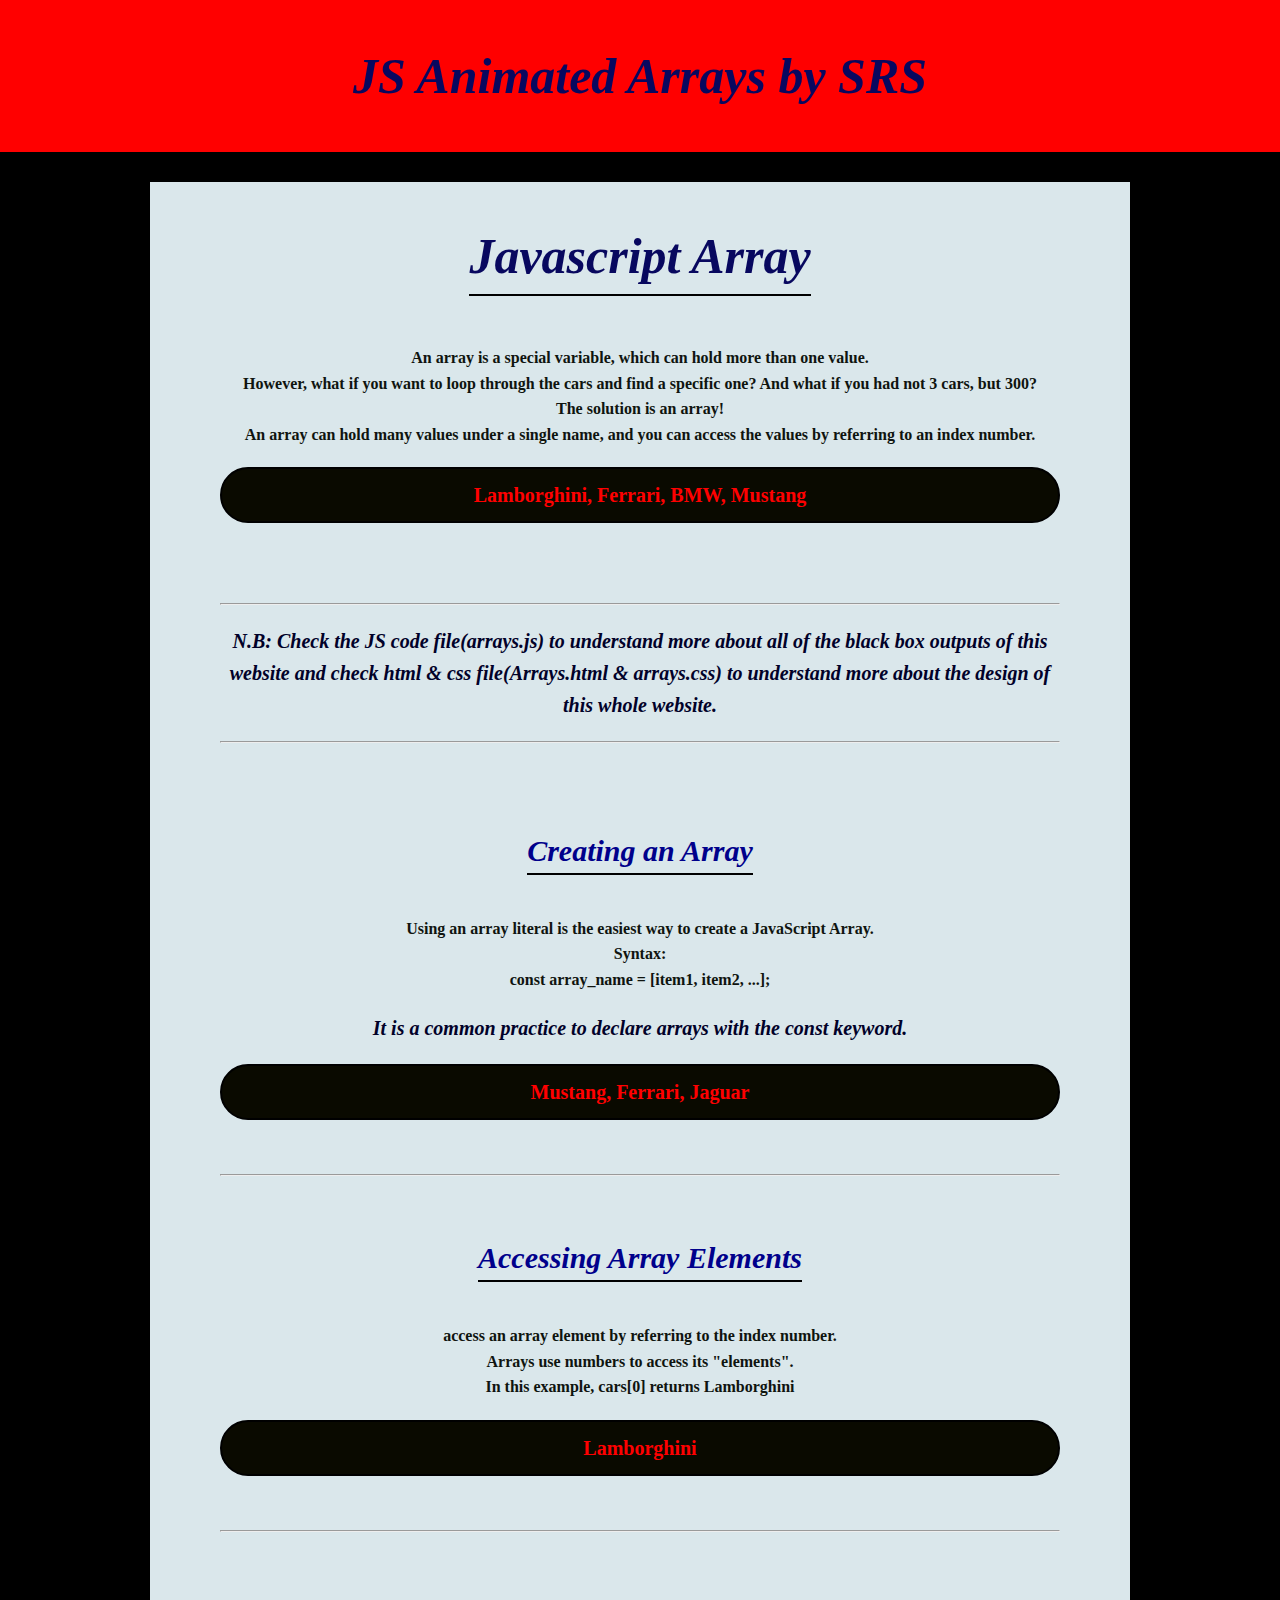
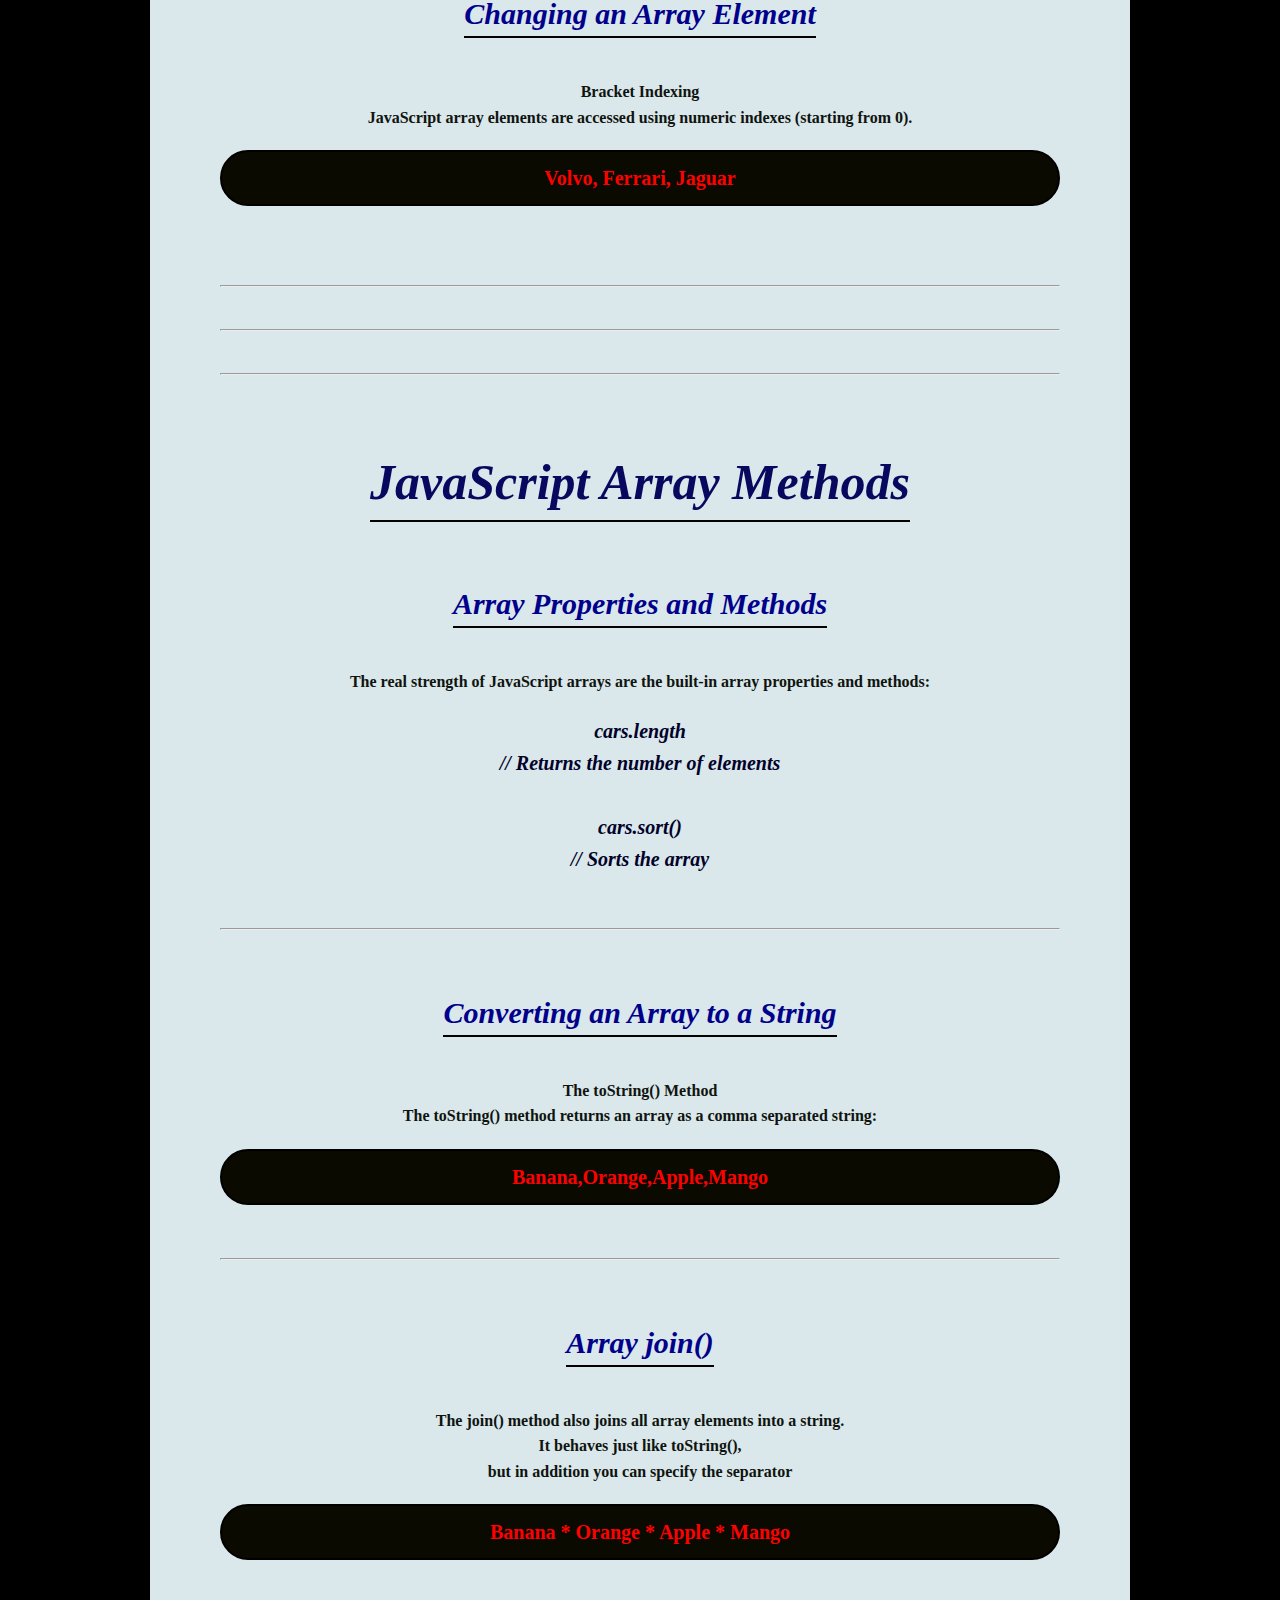
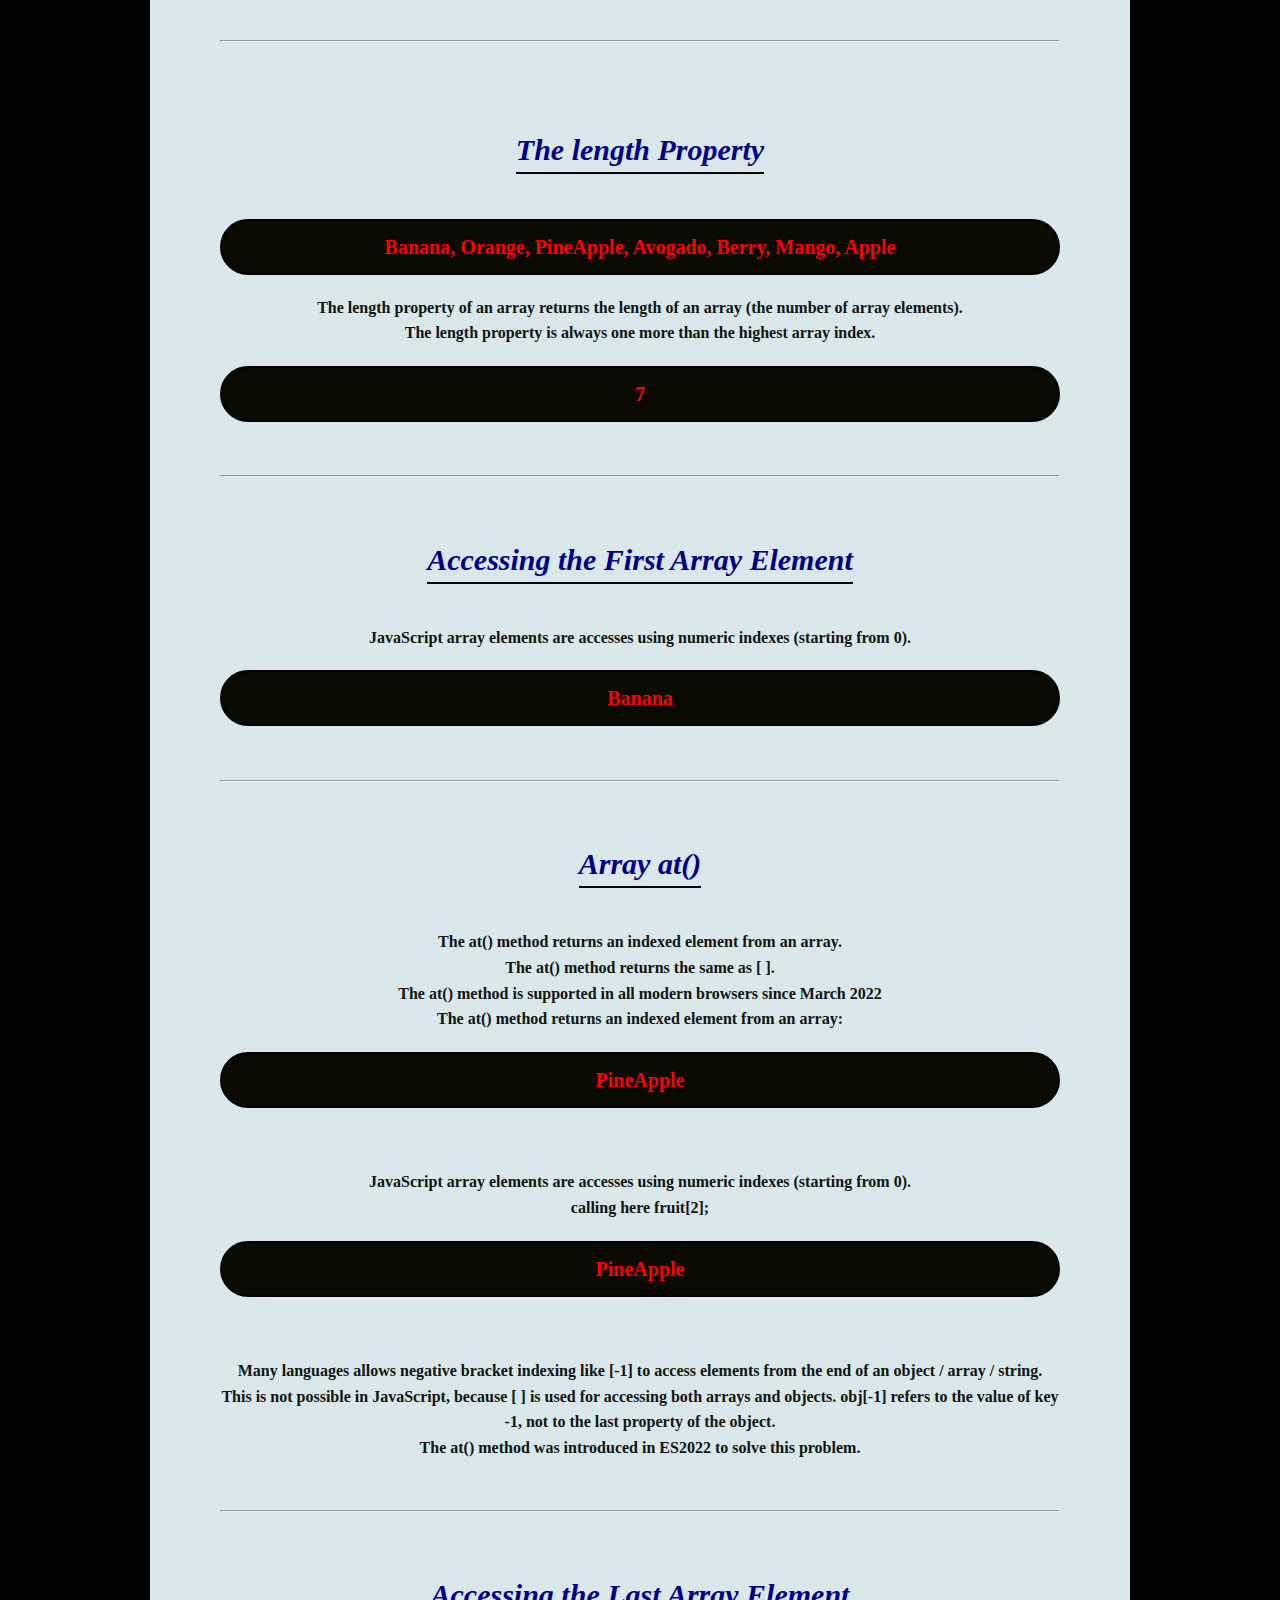
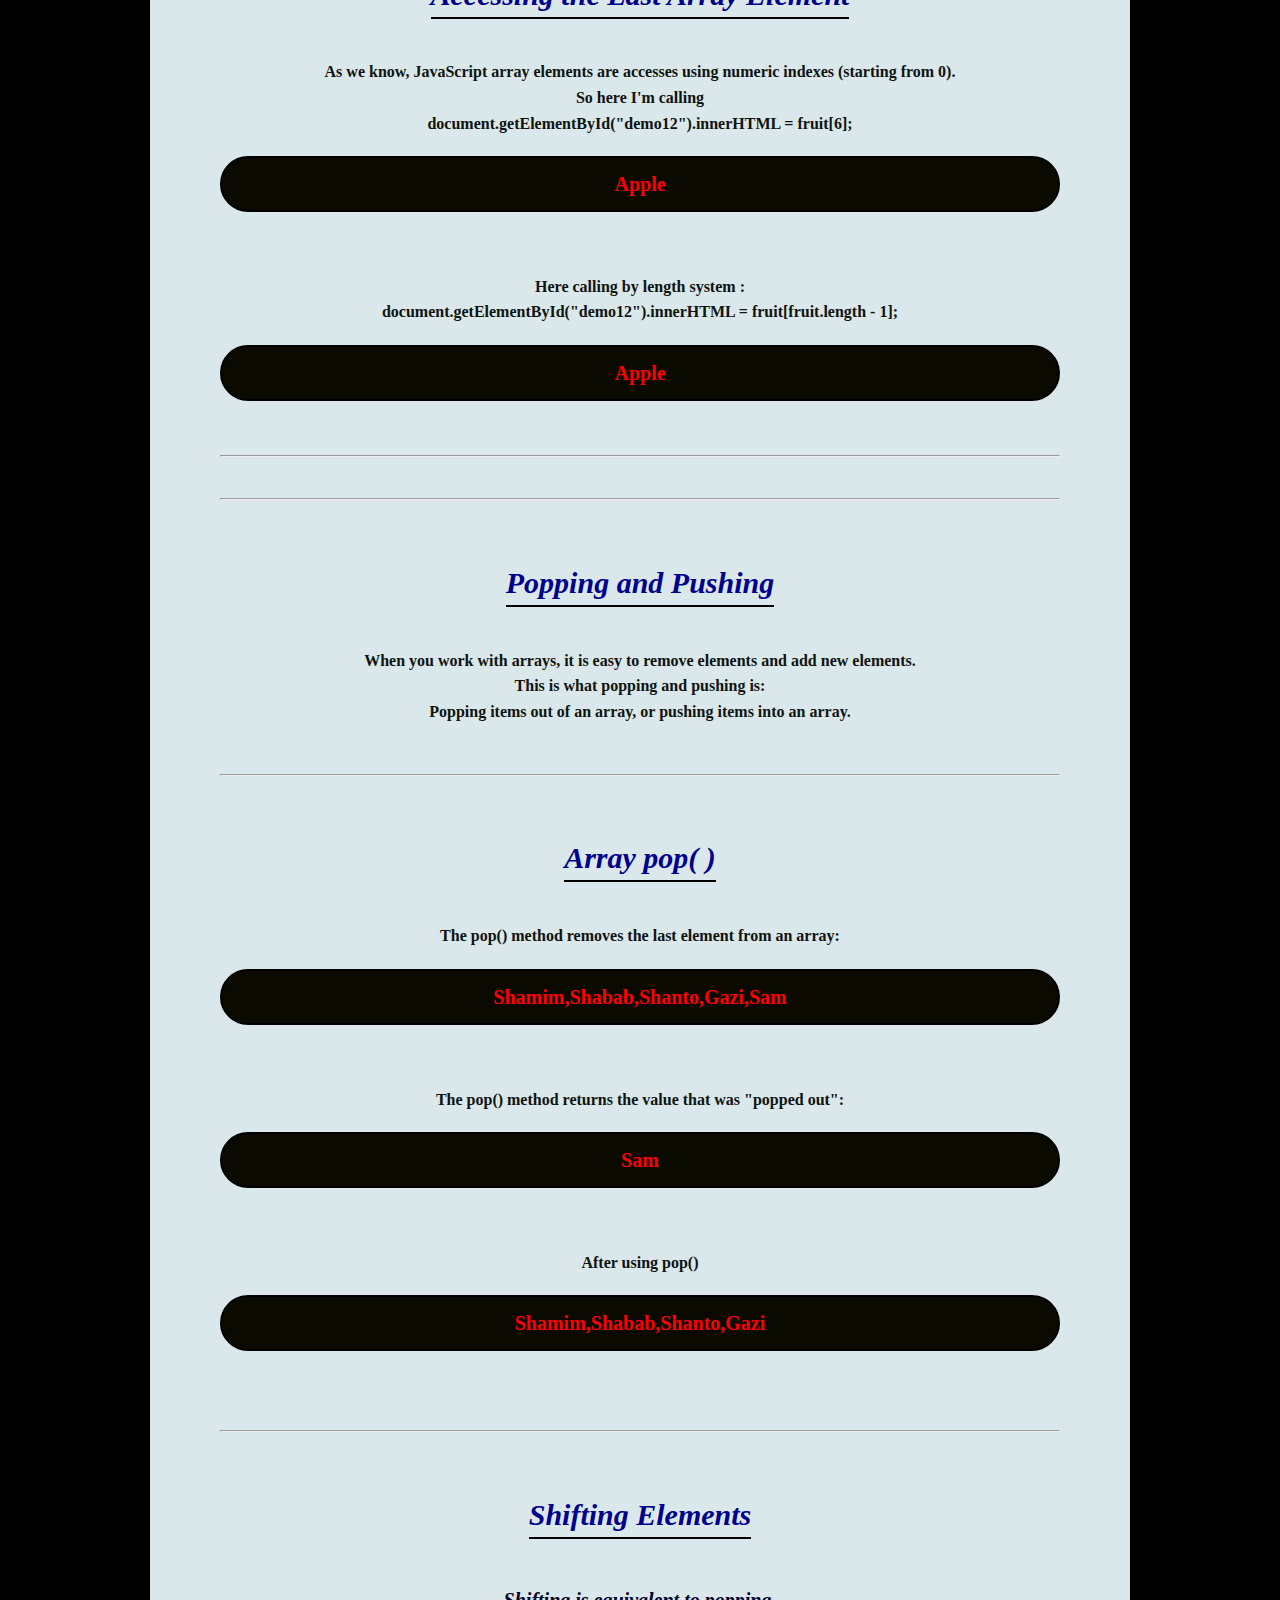
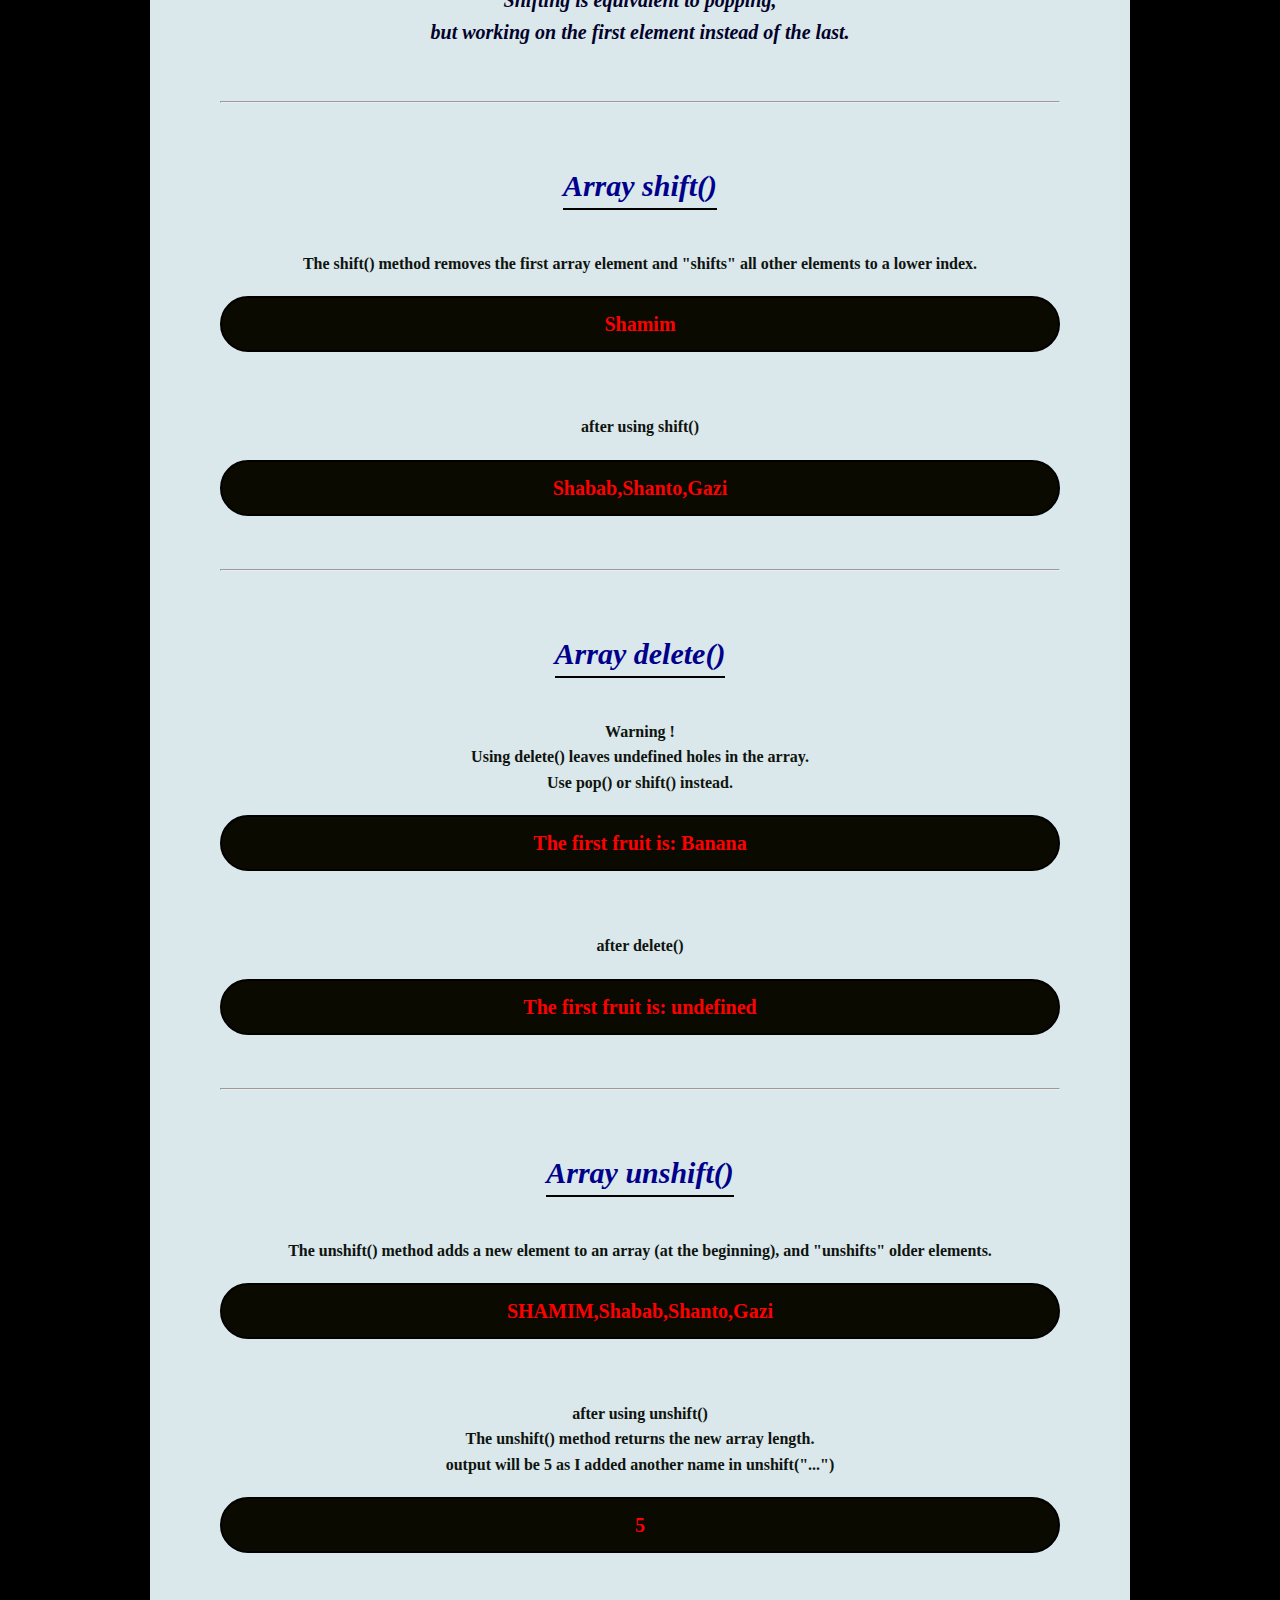
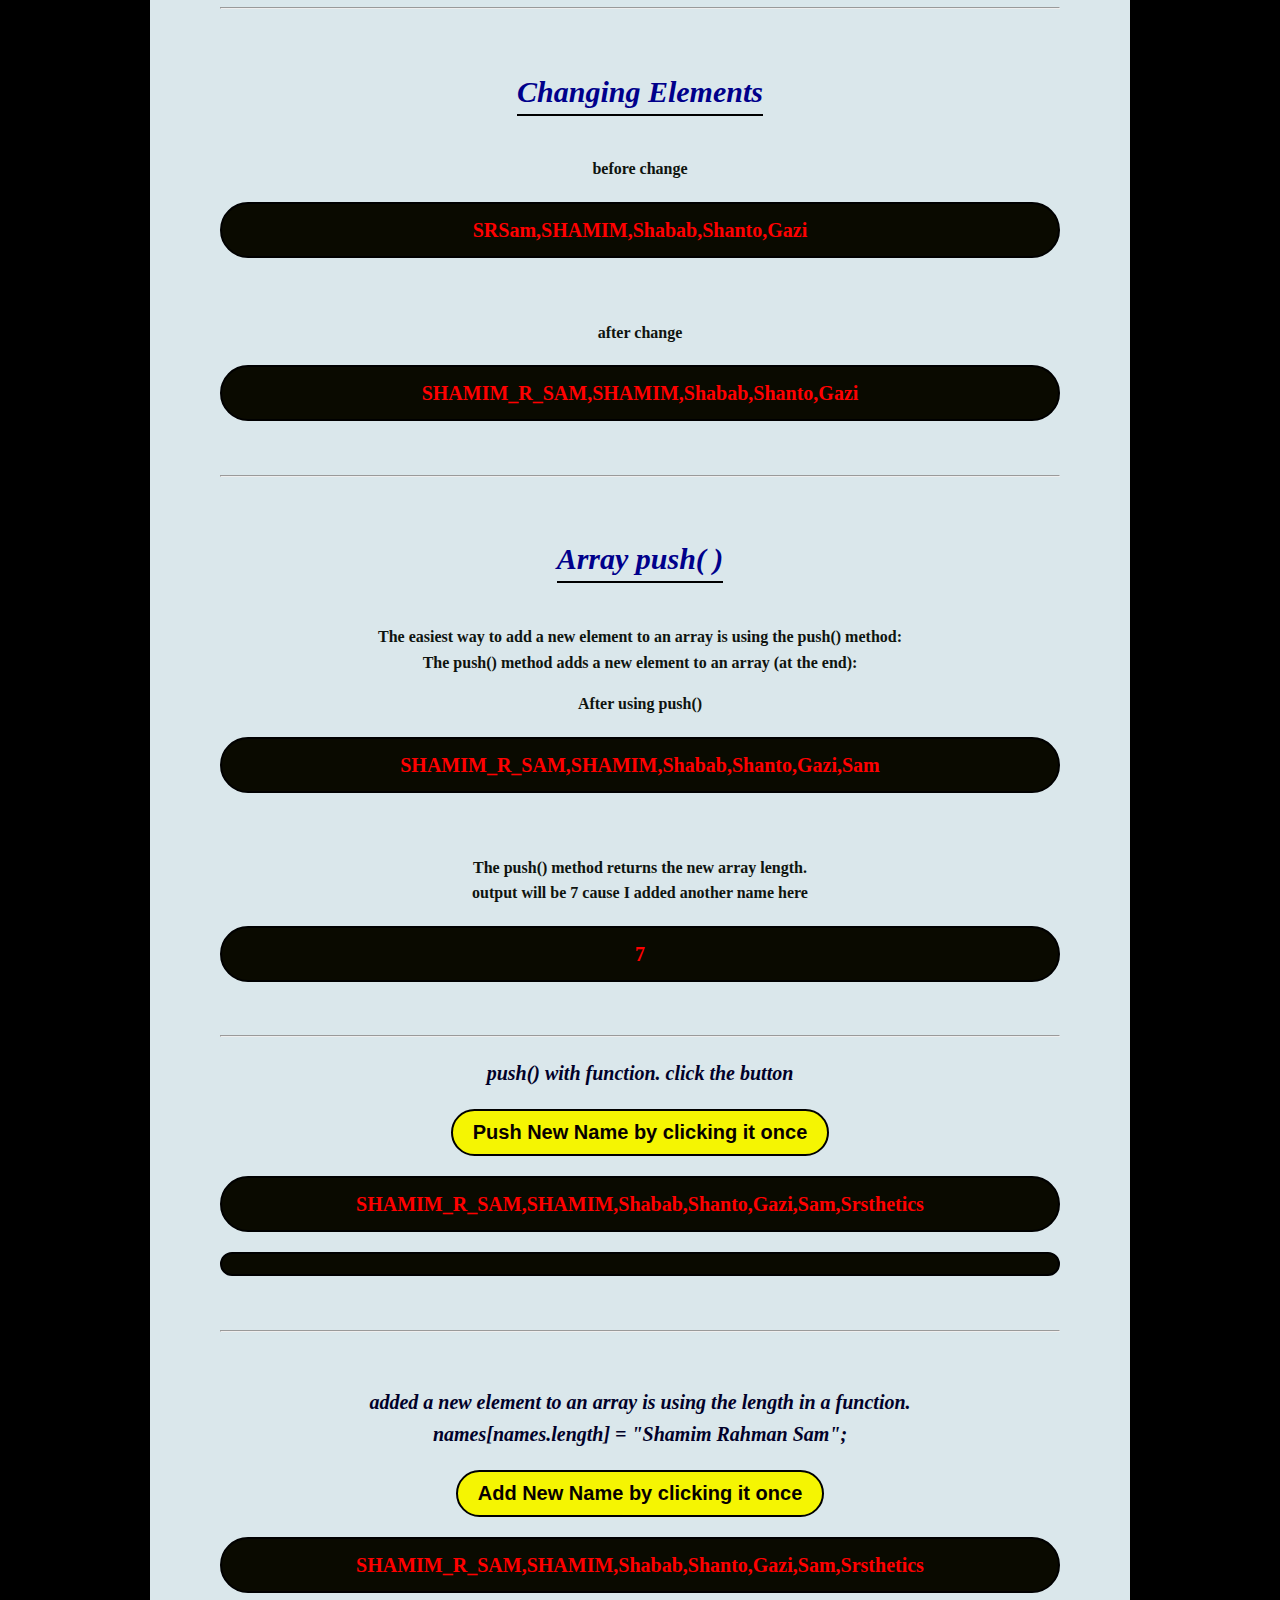
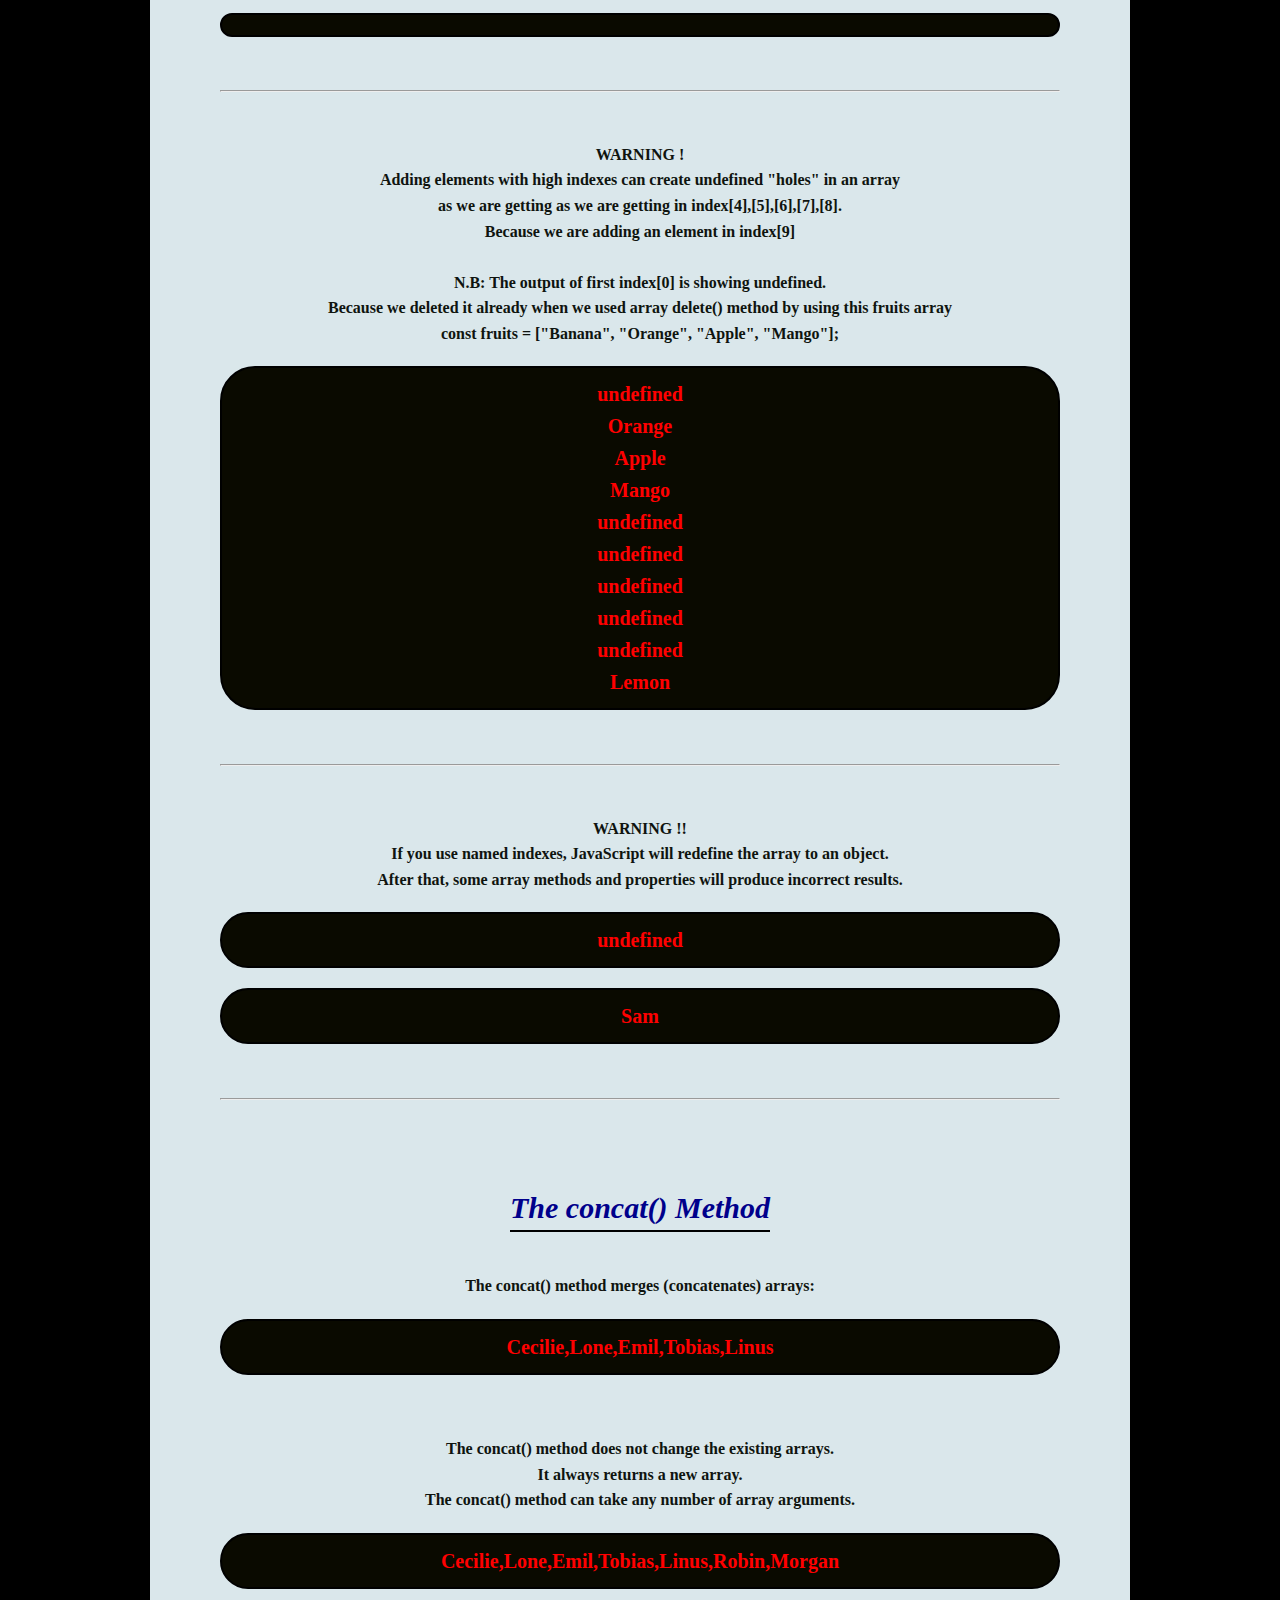
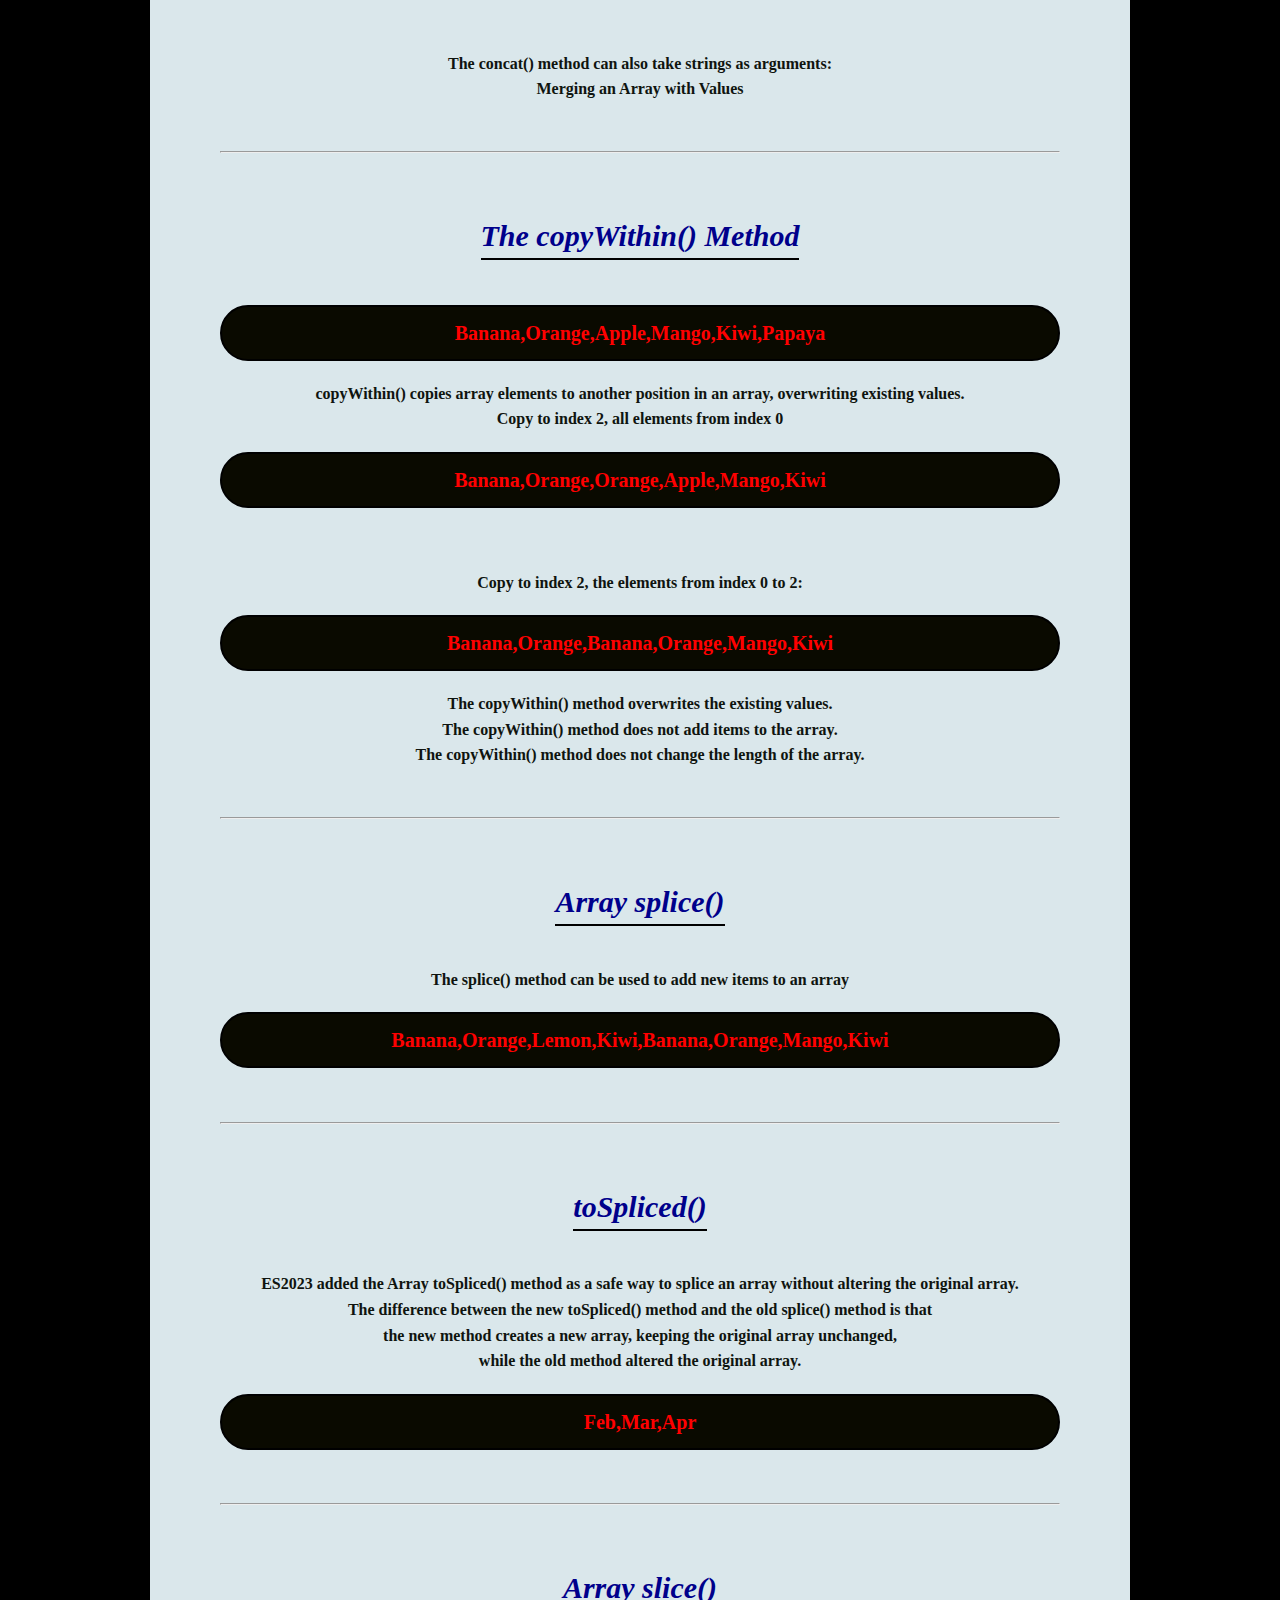
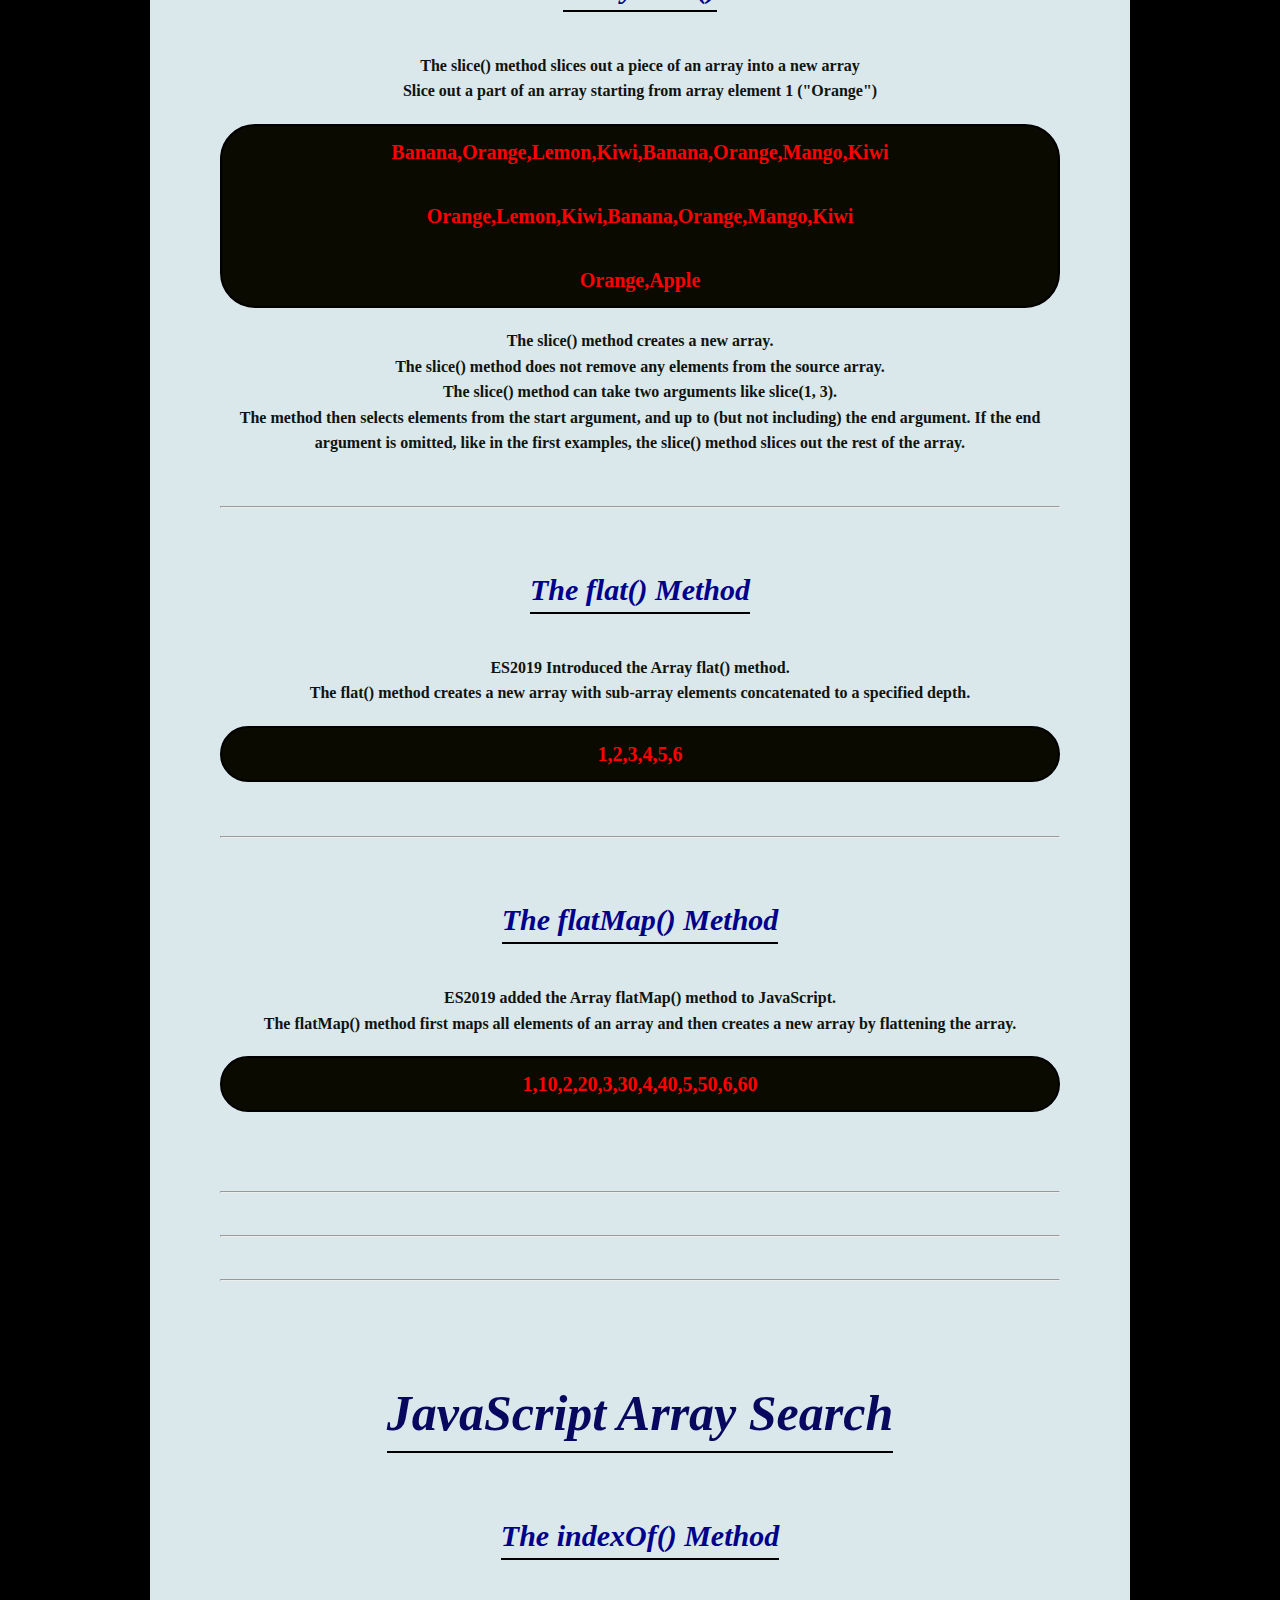
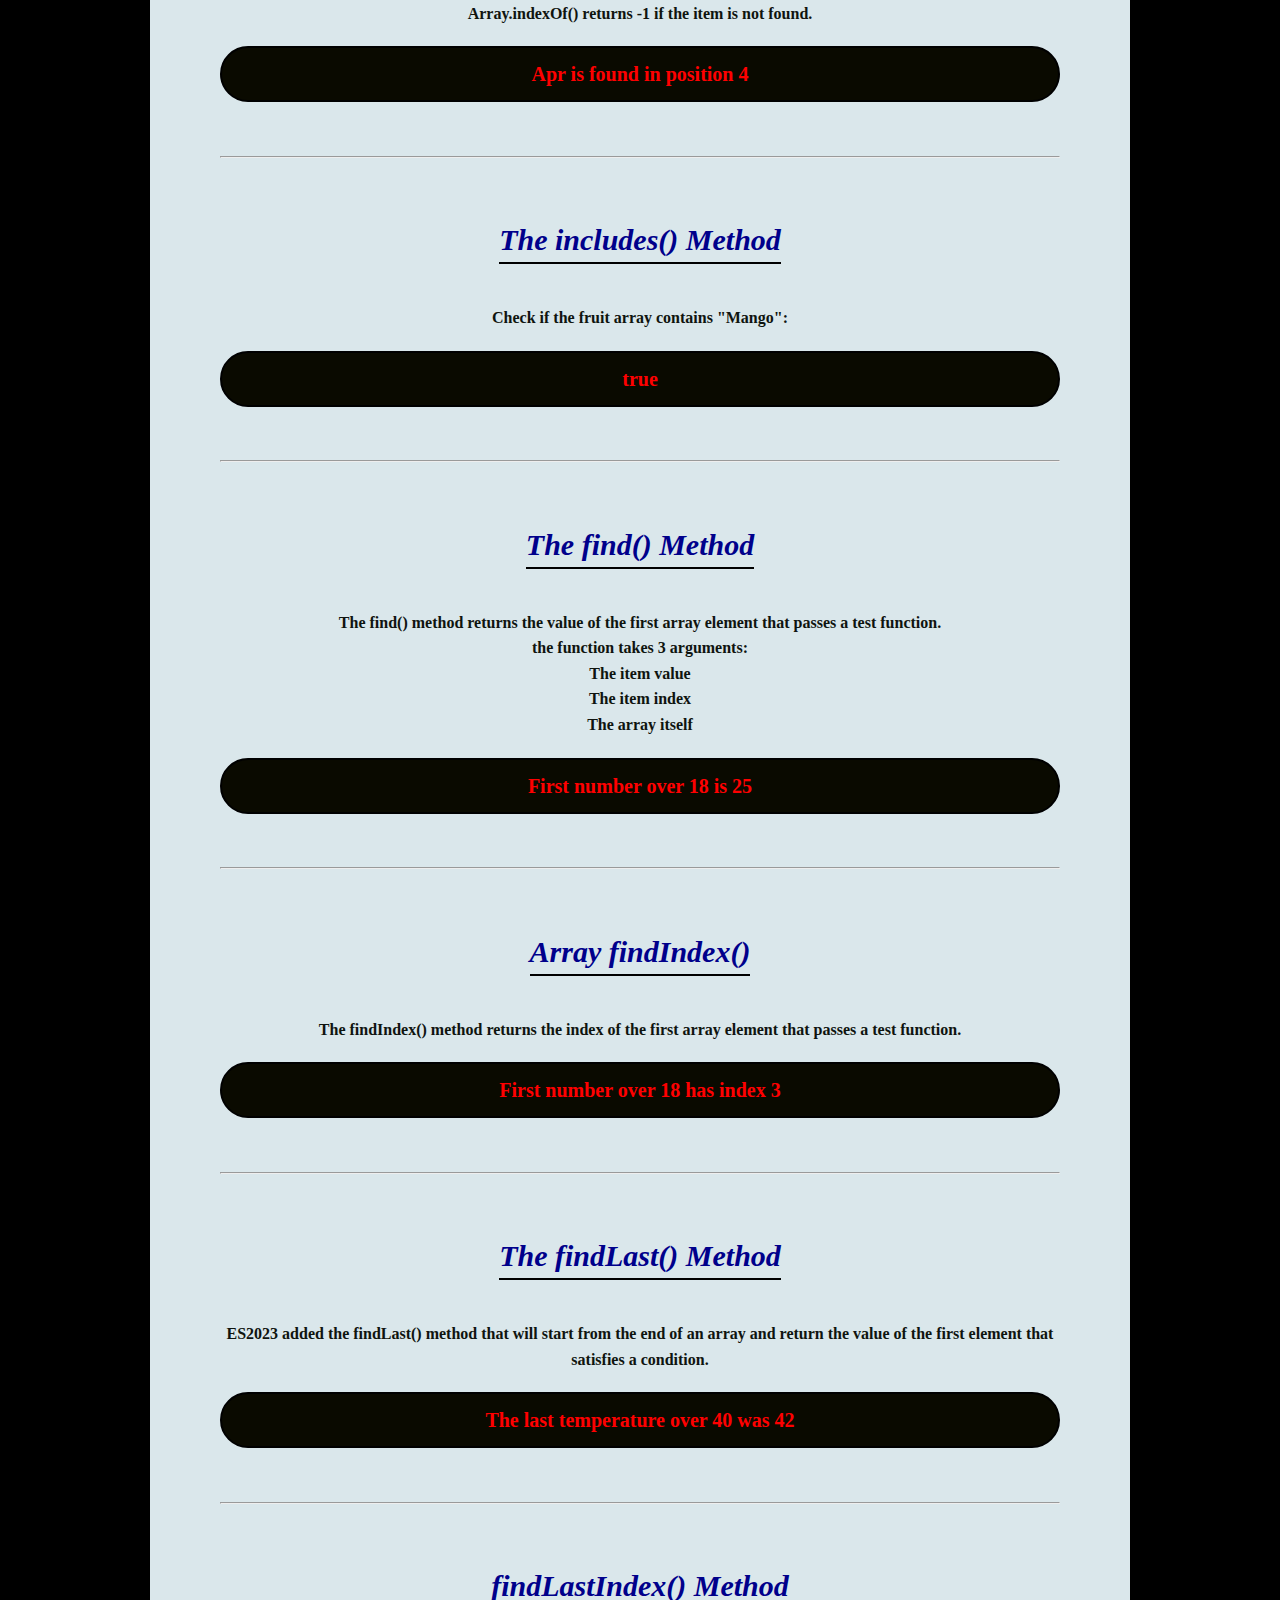
==== commit 90fb85a0: "JS Animated Arrays" ====
--- a/arrays.html
+++ b/arrays.html
@@ -17,10 +17,10 @@
   </head>
   <body>
     <header>
-      <h1>JS Animated Arrays</h1>
+      <h1>JS Animated Arrays by SRS</h1>
     </header>
     <main class="container">
-      <h1 class="underline-heading">Arrays</h1>
+      <h1 class="underline-heading">Javascript Array</h1>
       <p>
         An array is a special variable, which can hold more than one value.<br />
         However, what if you want to loop through the cars and find a specific
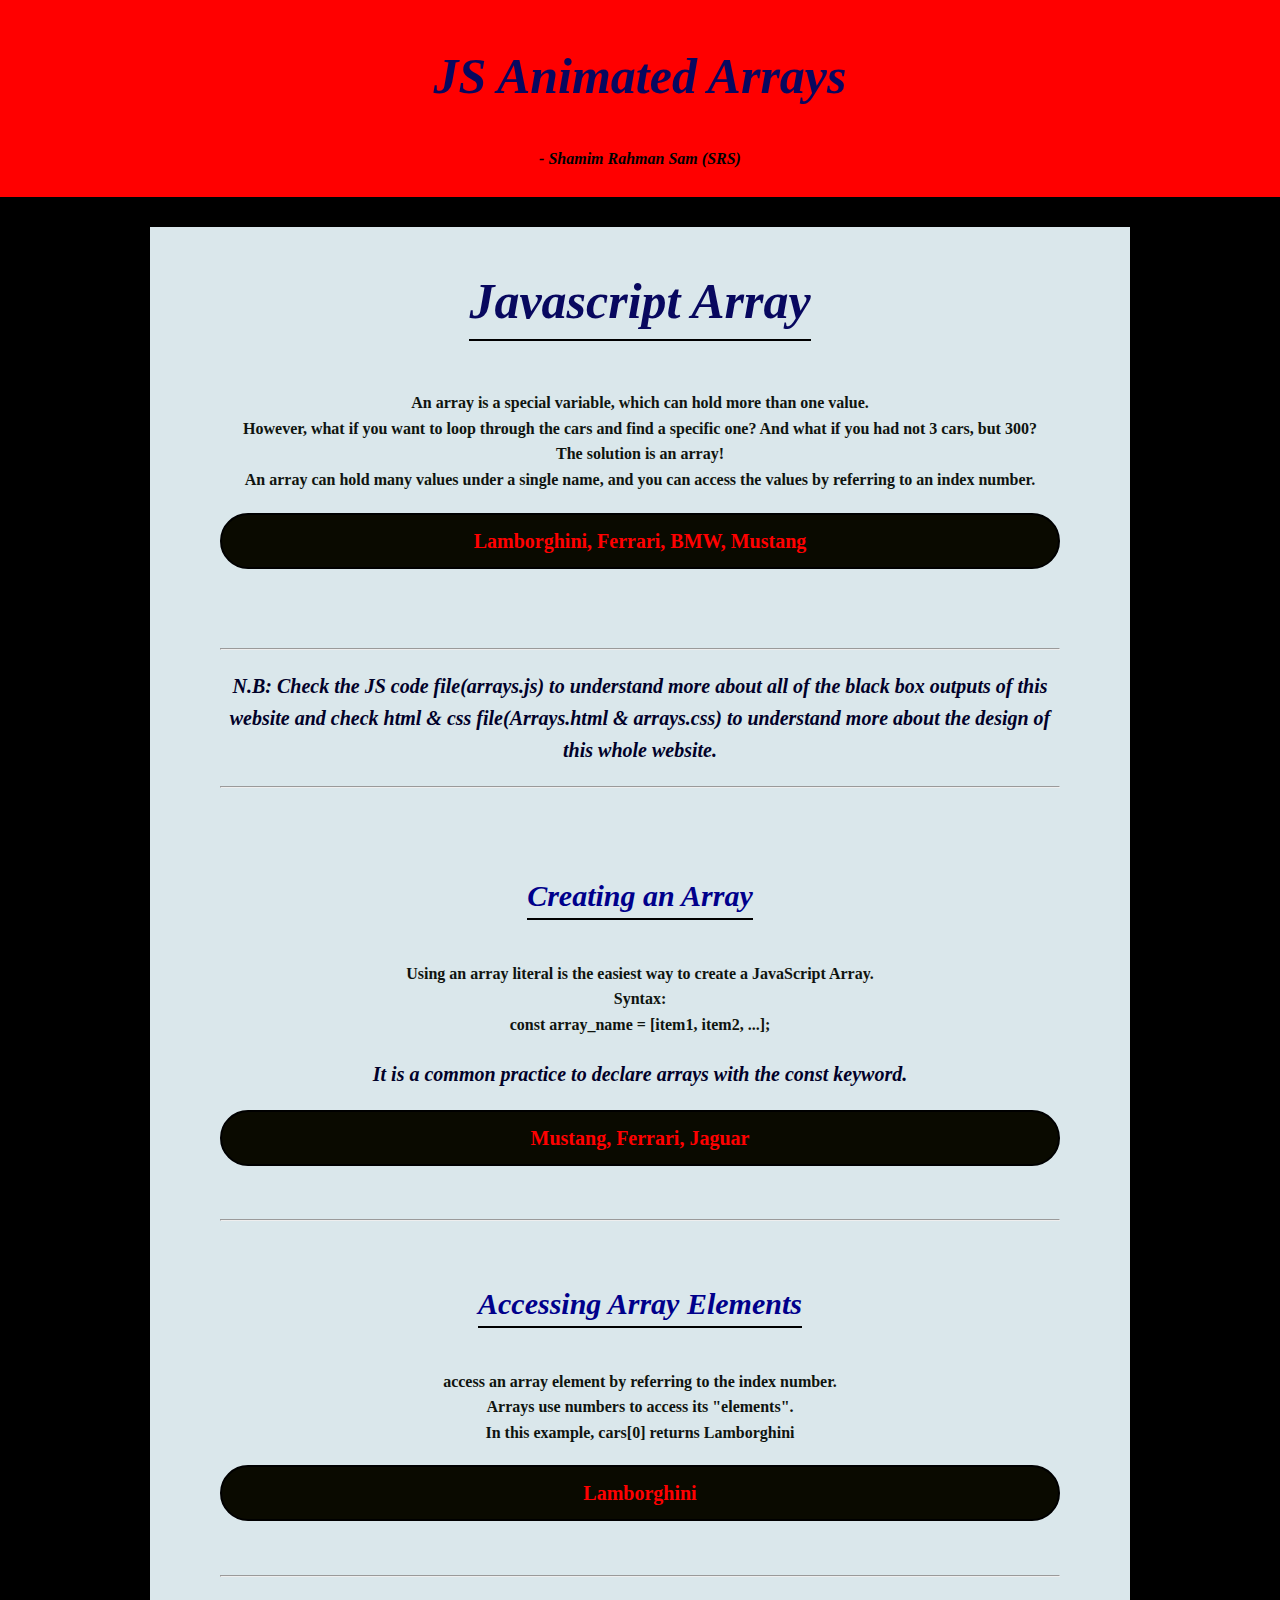
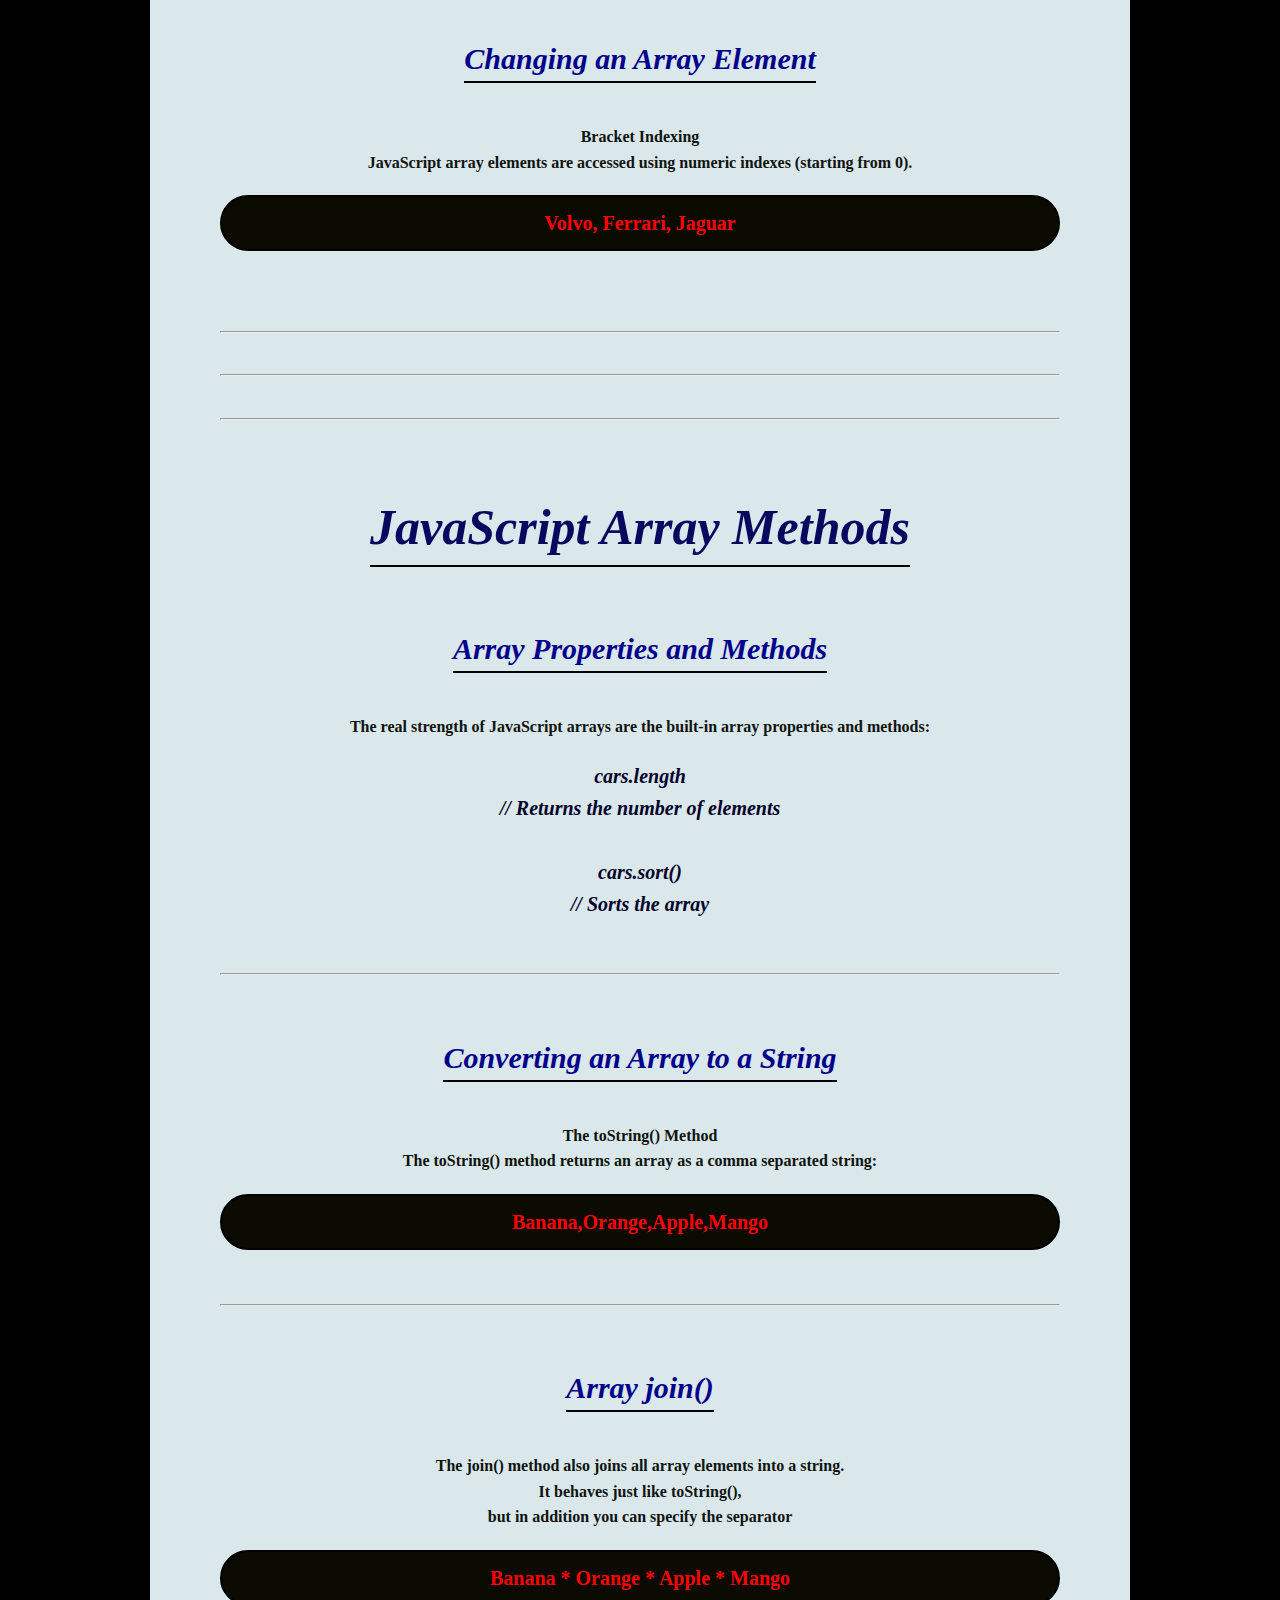
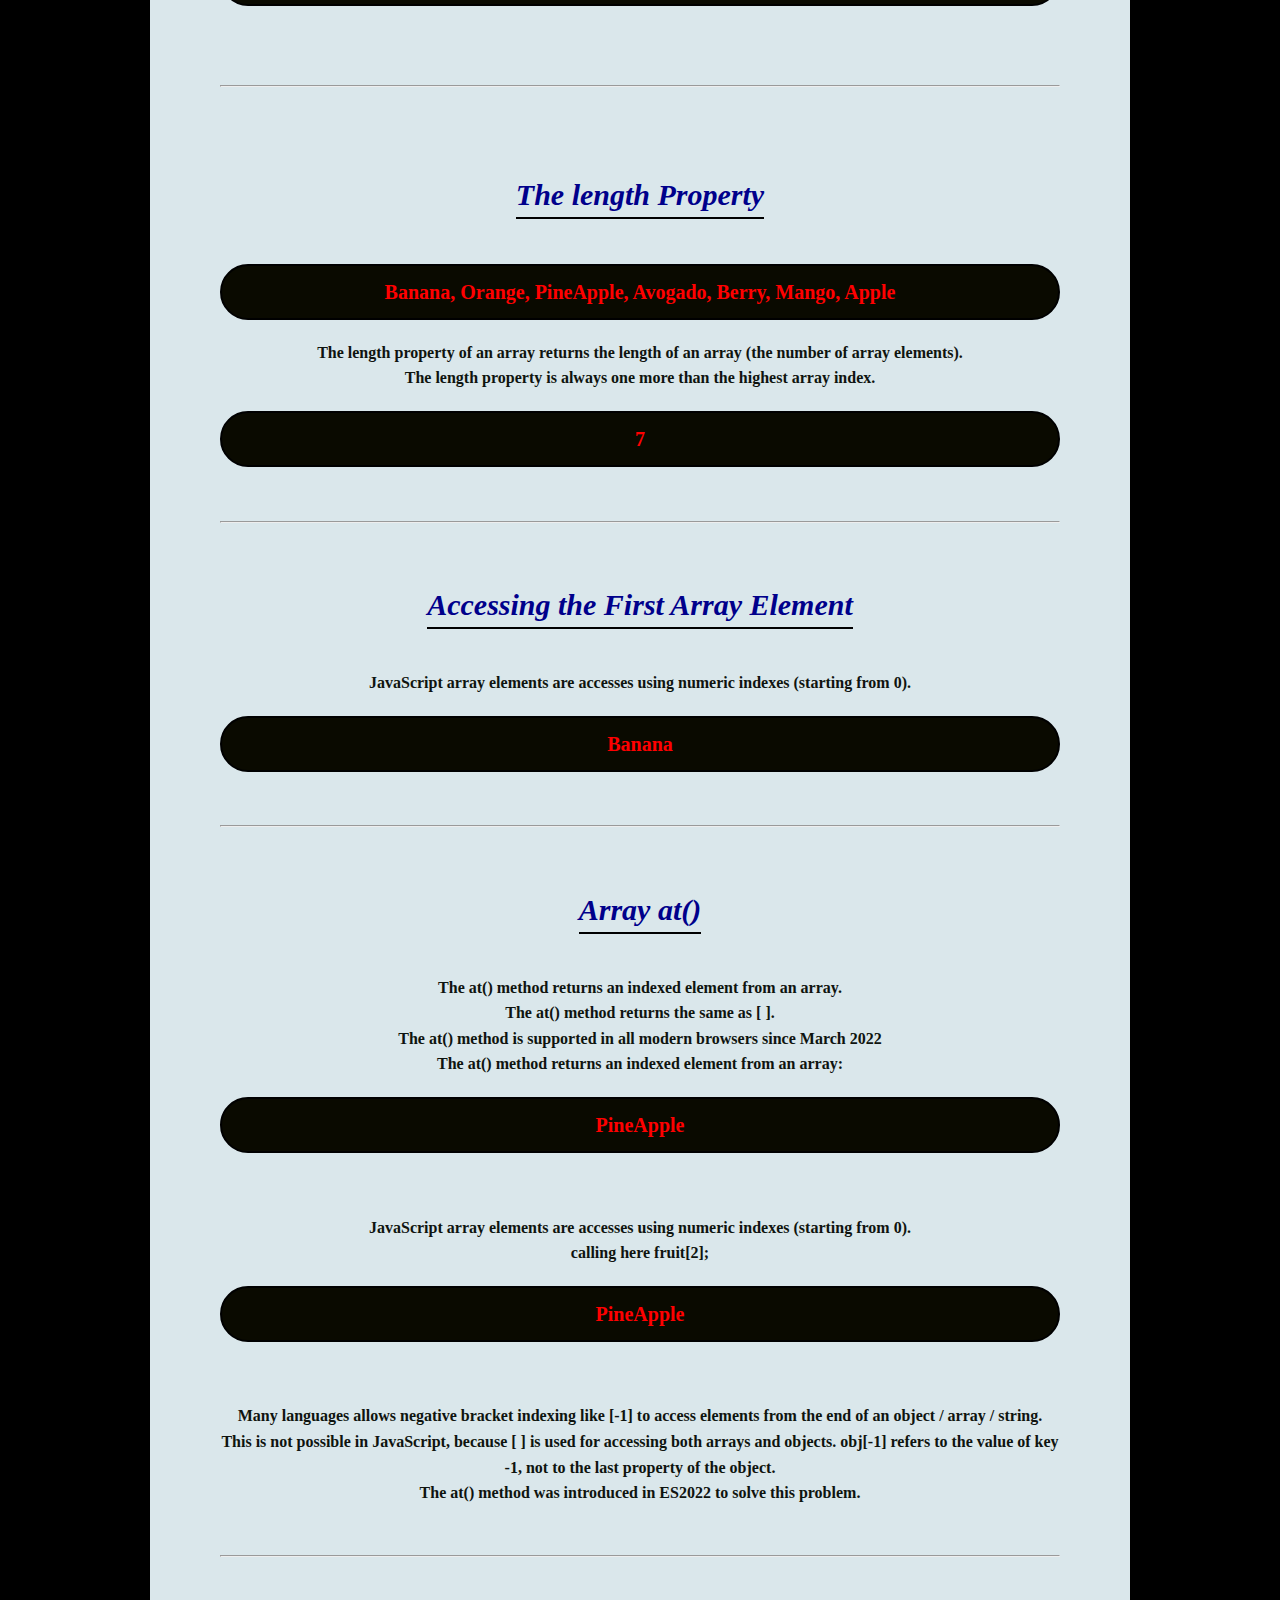
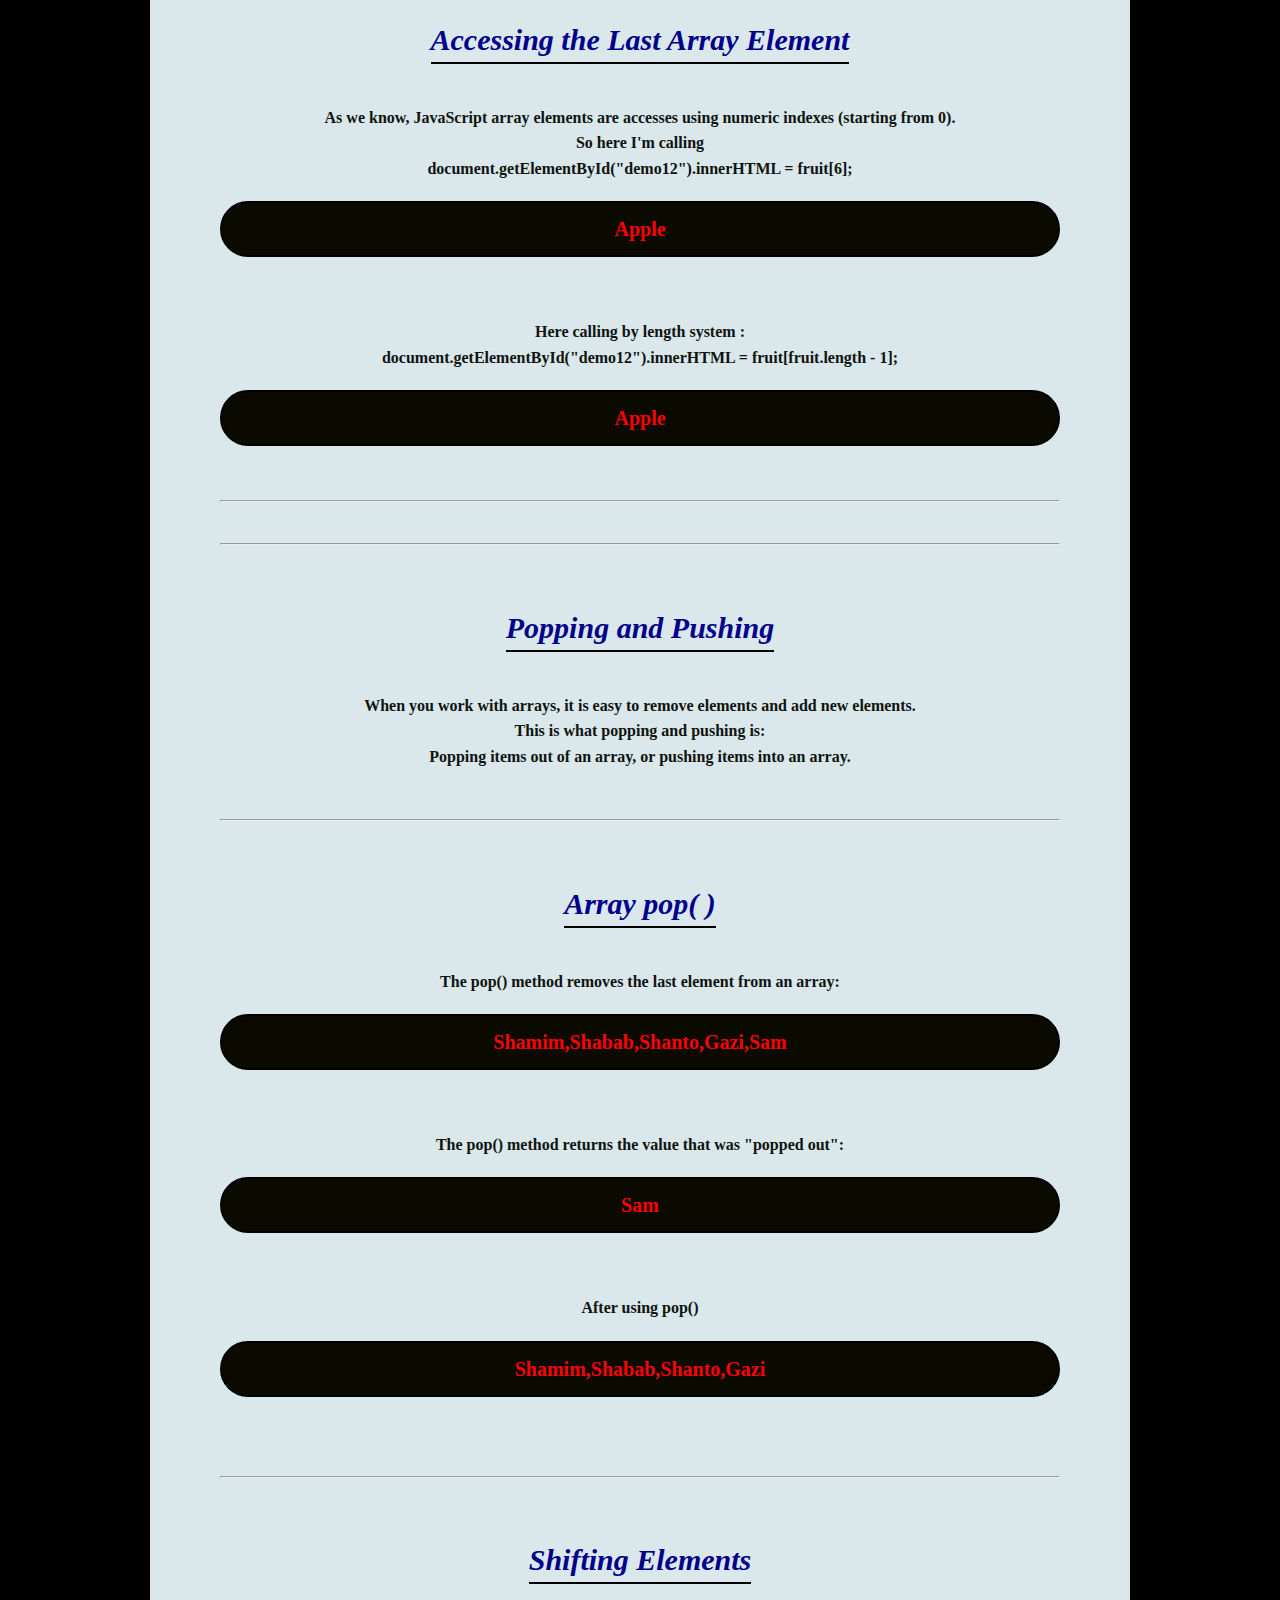
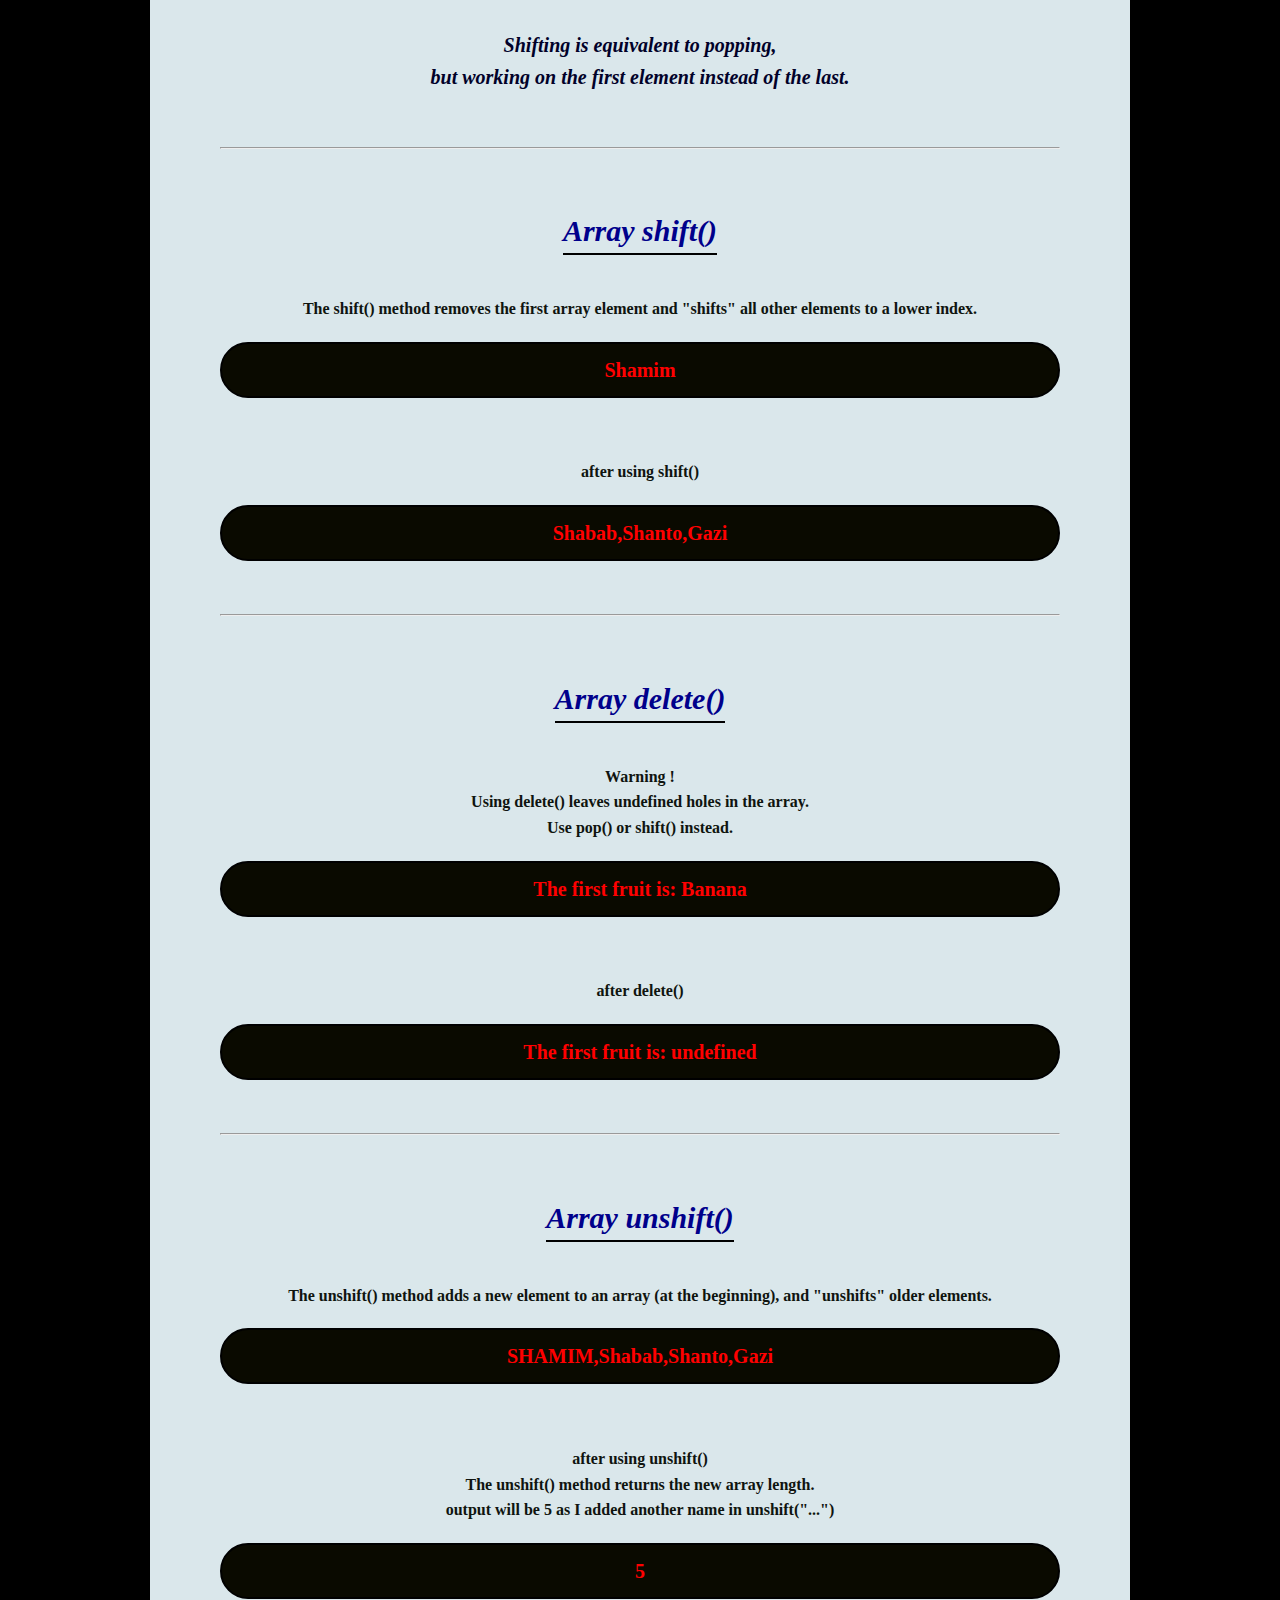
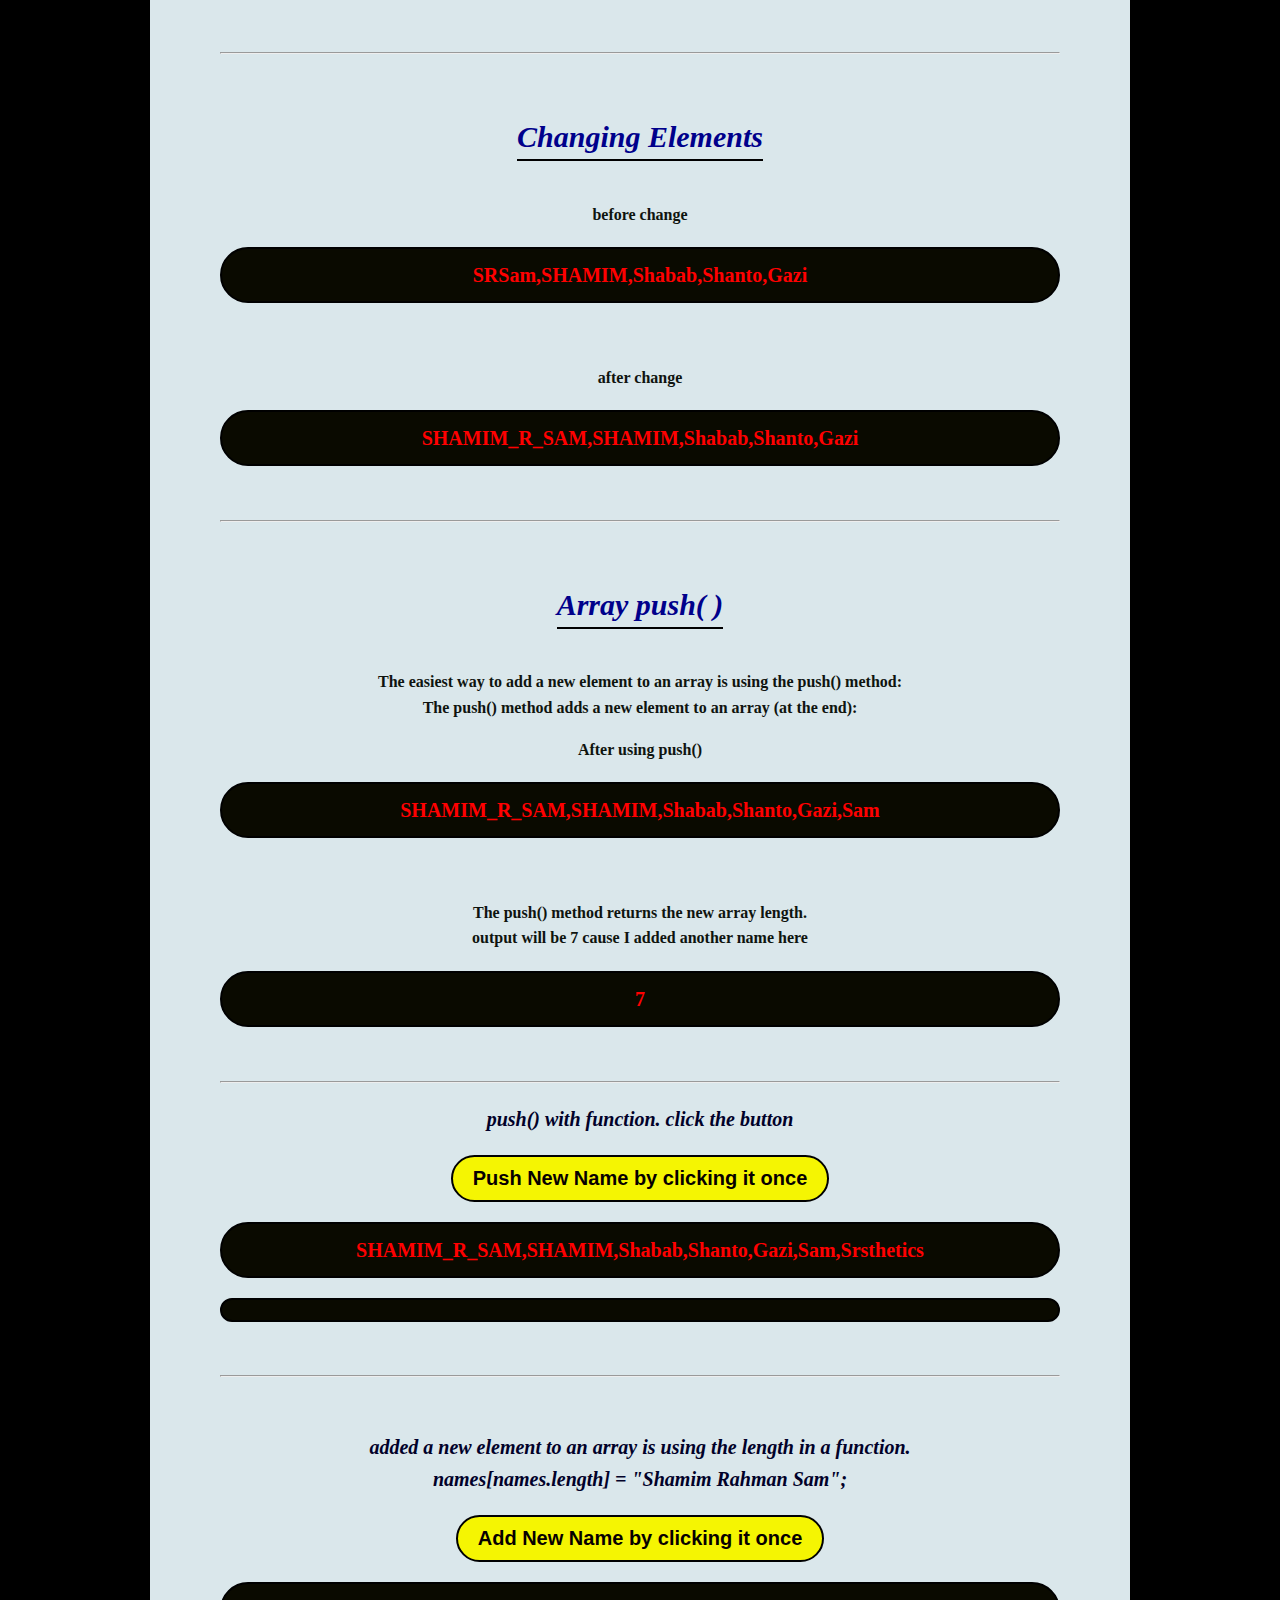
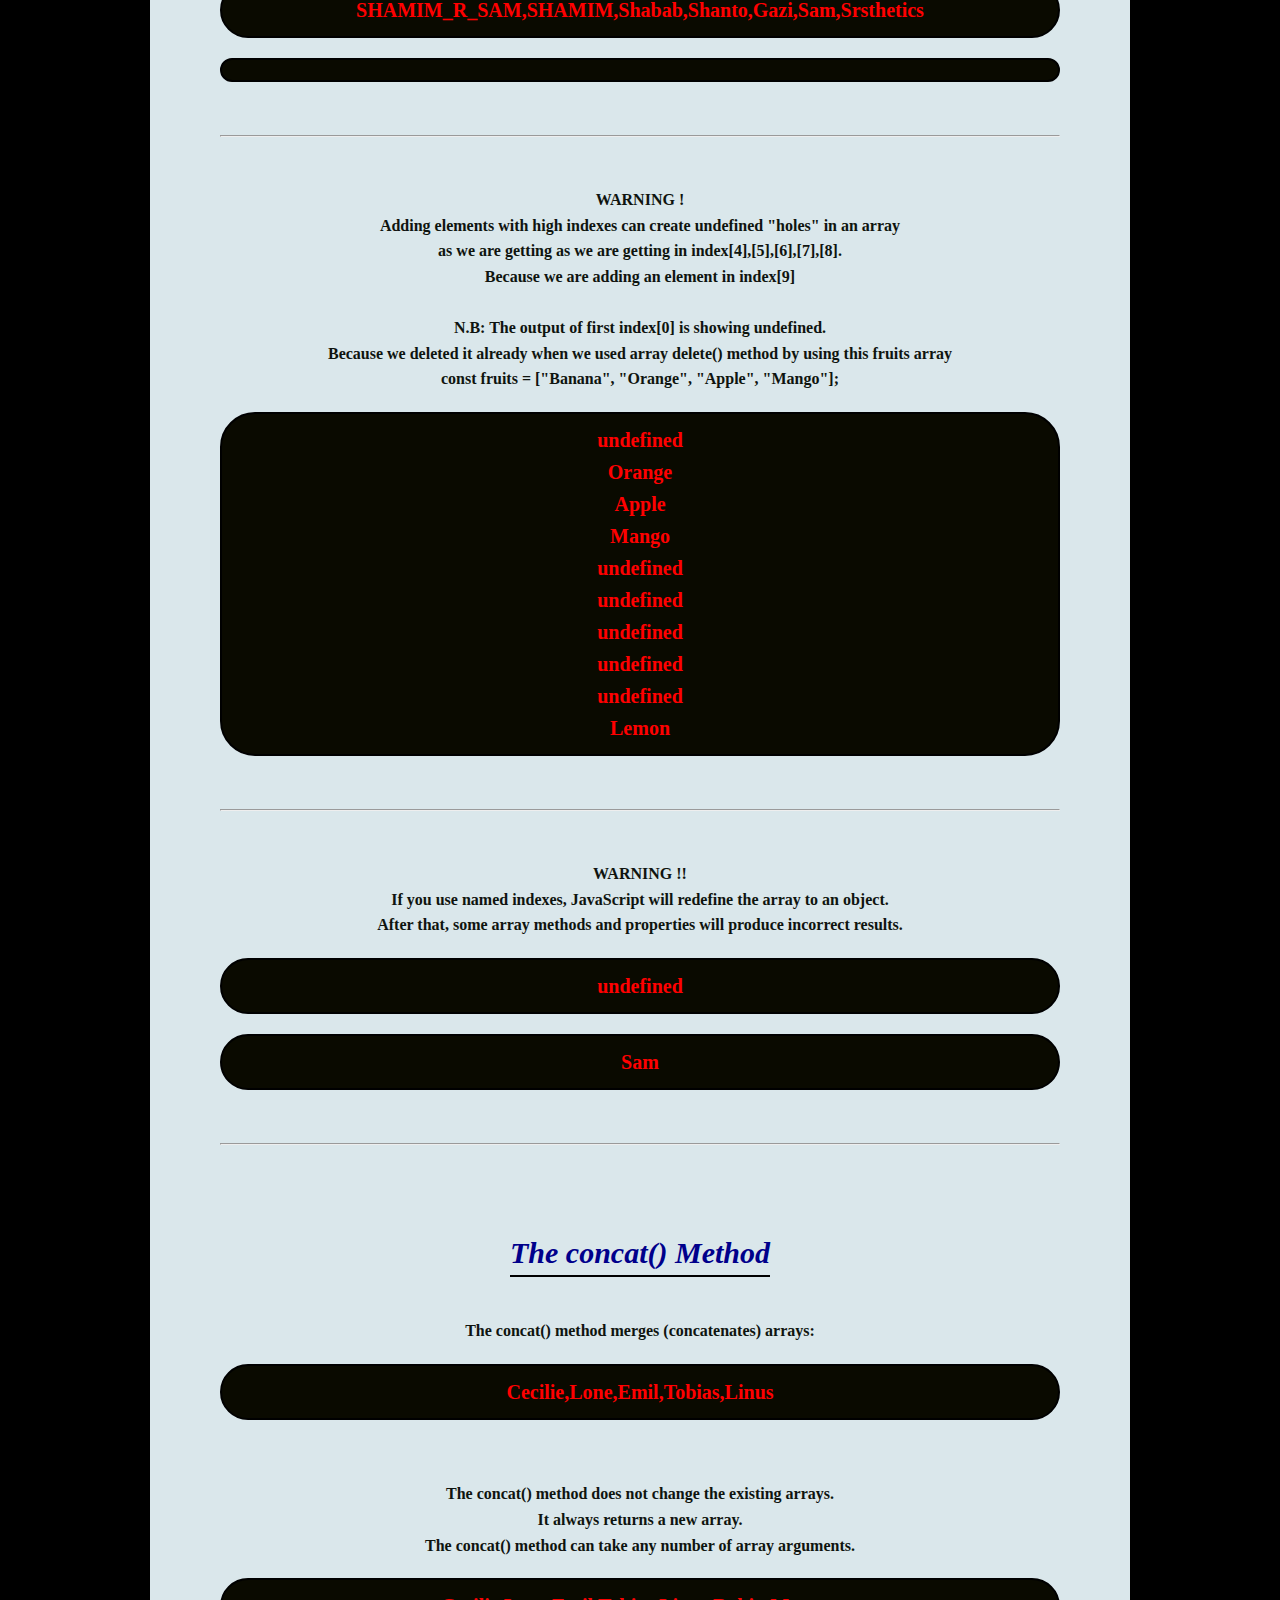
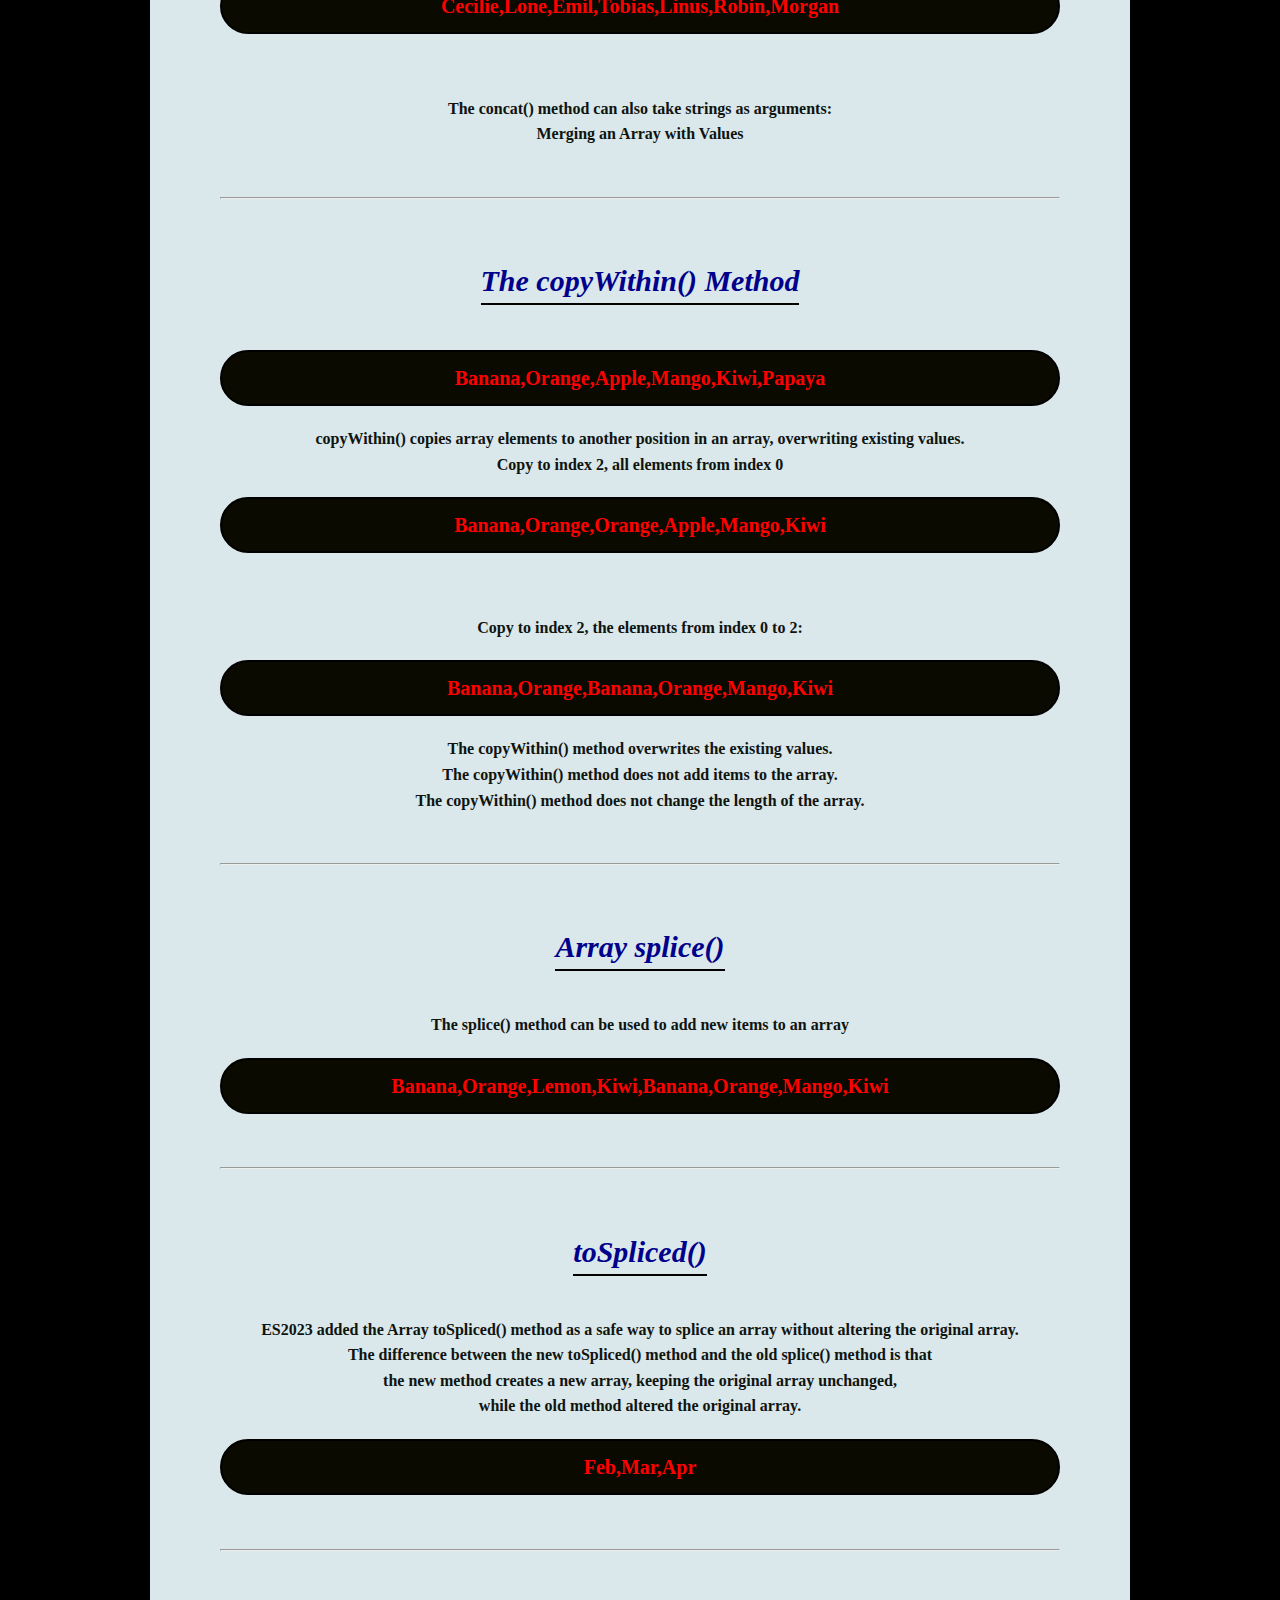
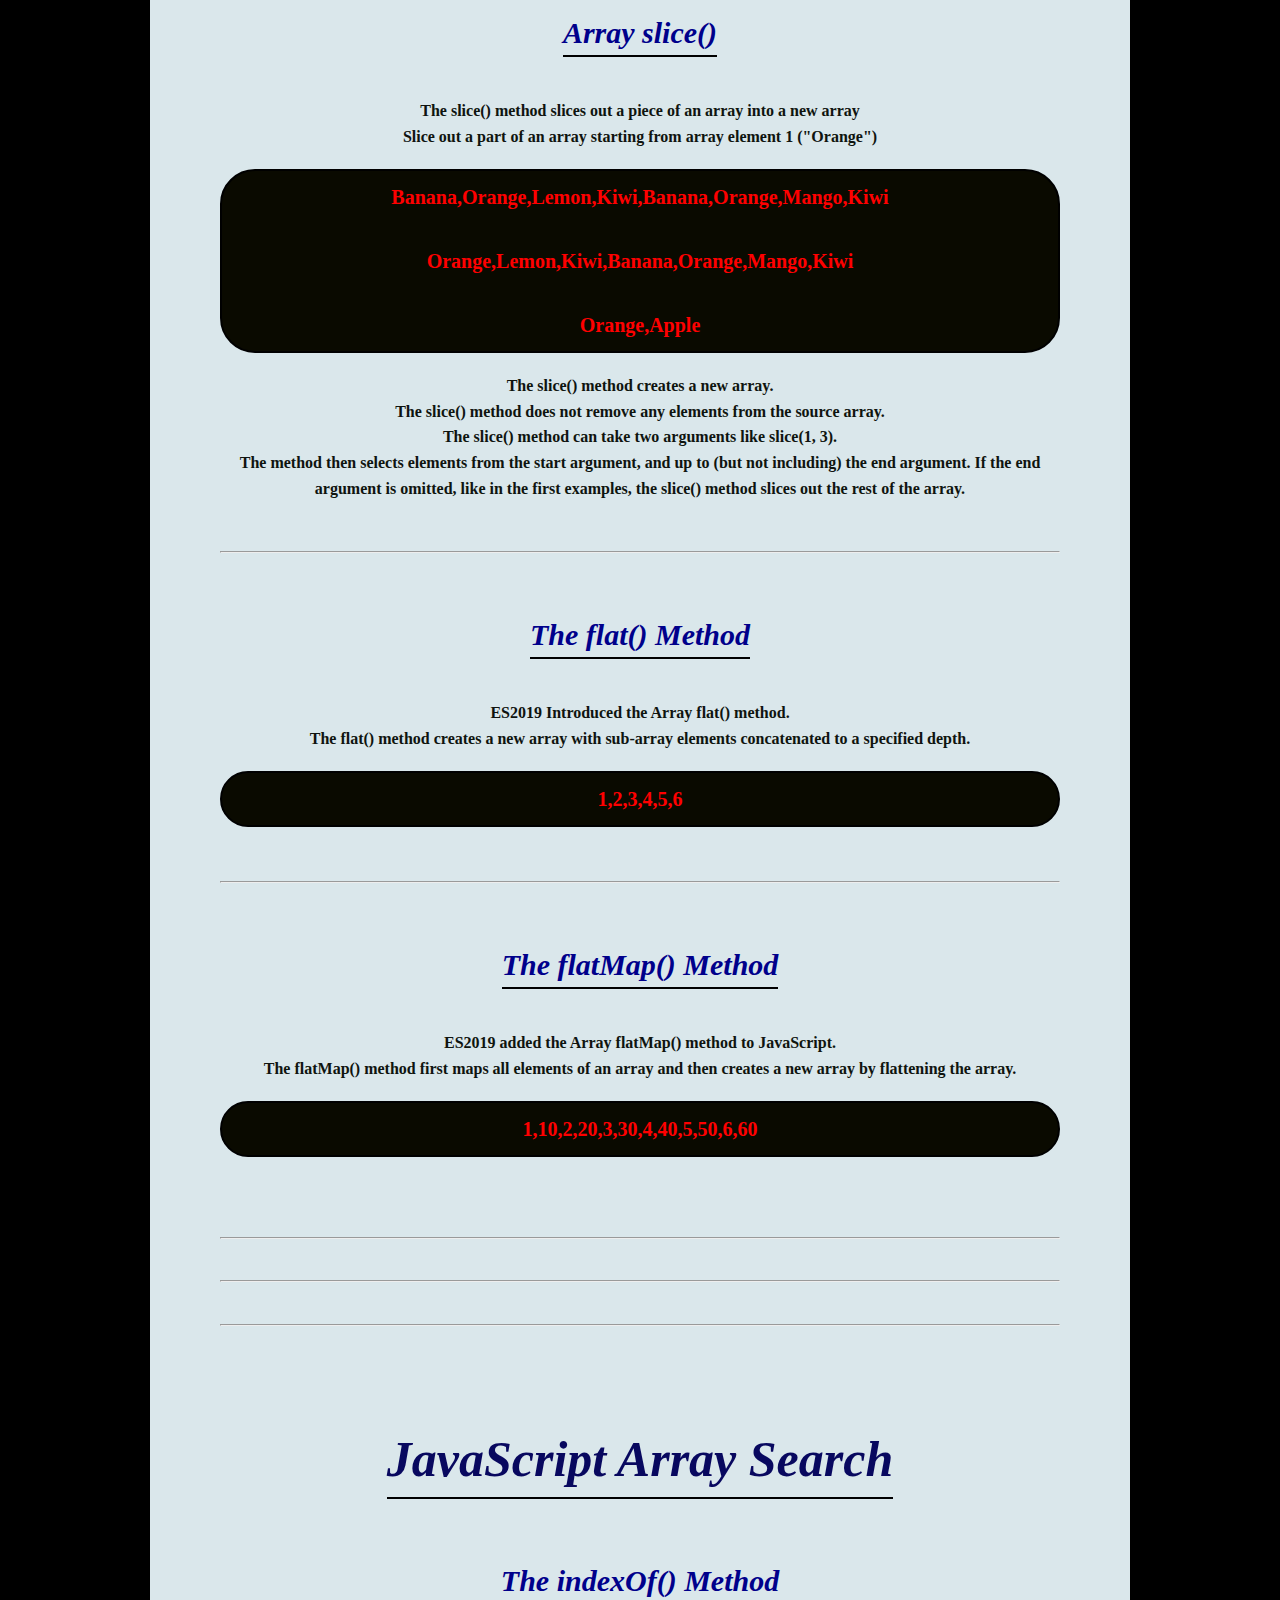
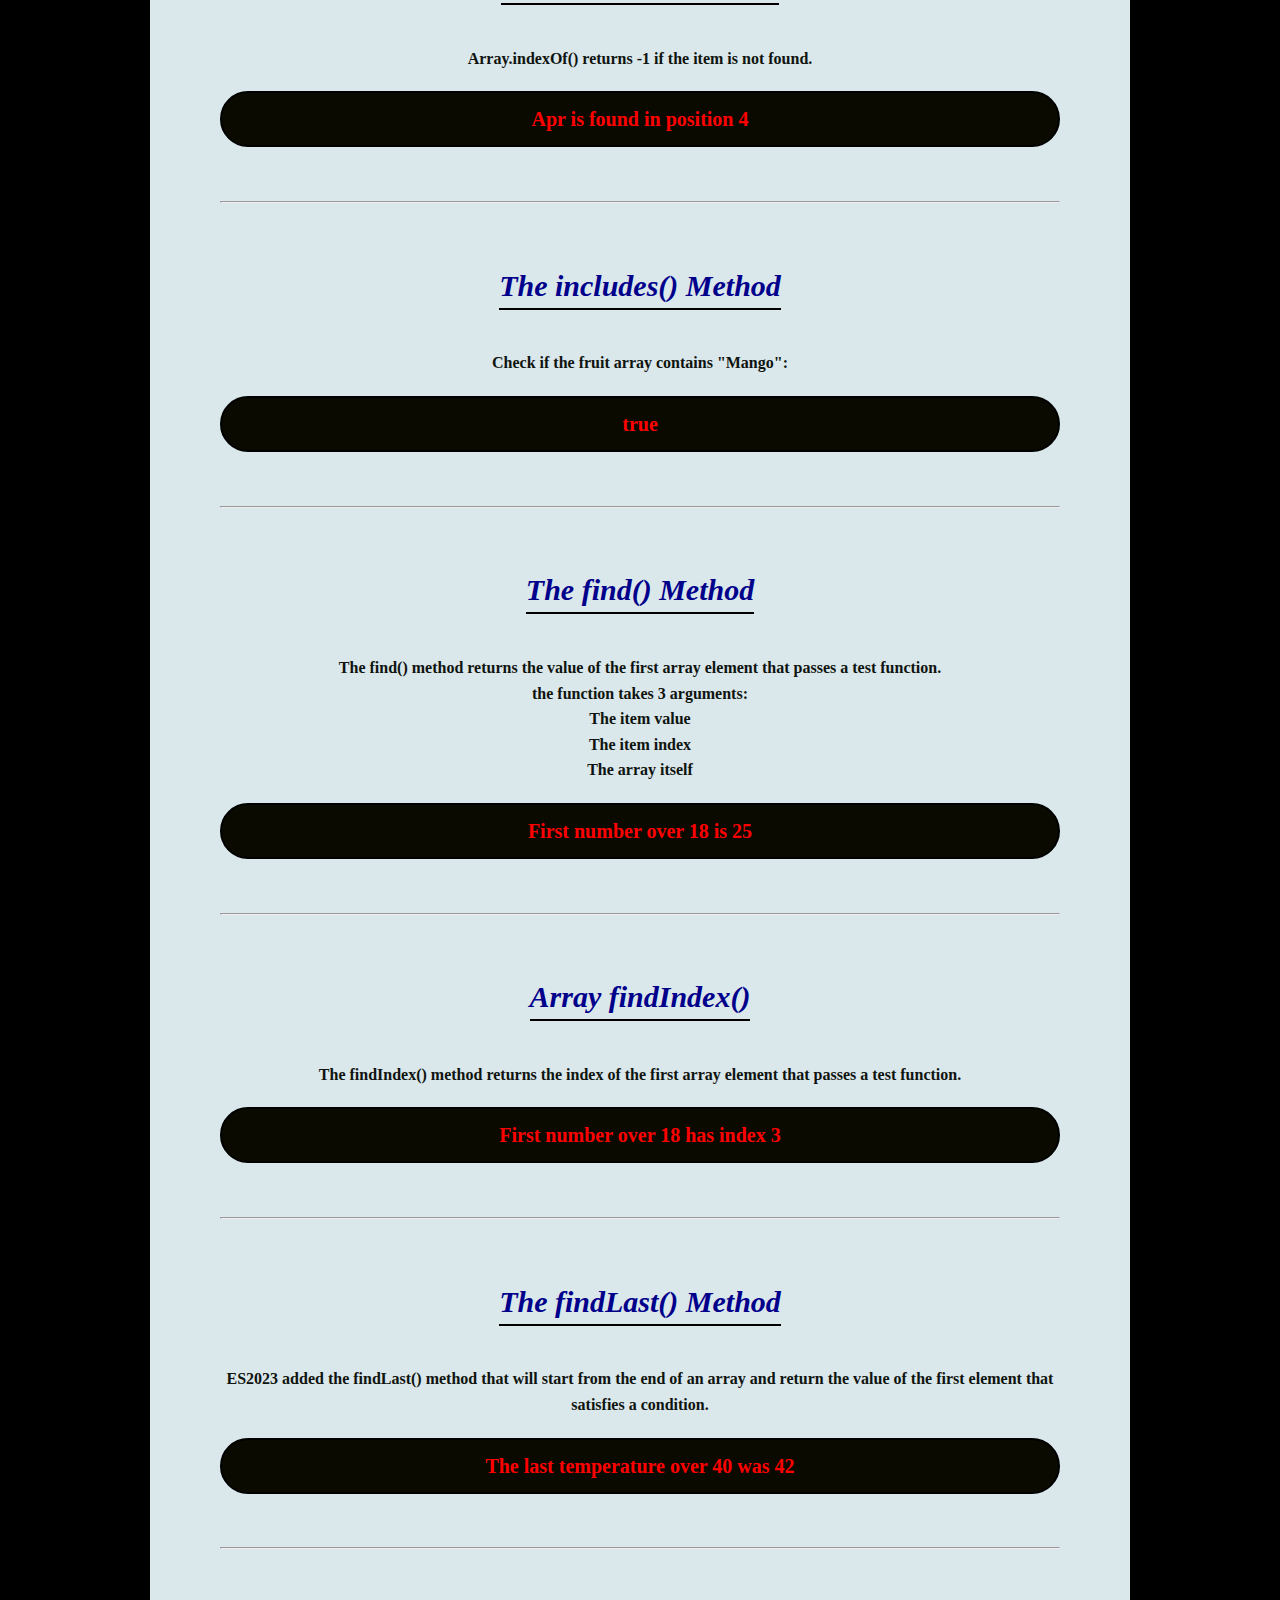
==== commit faa4f358: "JS Arrays" ====
--- a/arrays.html
+++ b/arrays.html
@@ -17,7 +17,8 @@
   </head>
   <body>
     <header>
-      <h1>JS Animated Arrays by SRS</h1>
+      <h1>JS Animated Arrays</h1>
+      <h4>- Shamim Rahman Sam (SRS)</h4>
     </header>
     <main class="container">
       <h1 class="underline-heading">Javascript Array</h1>
